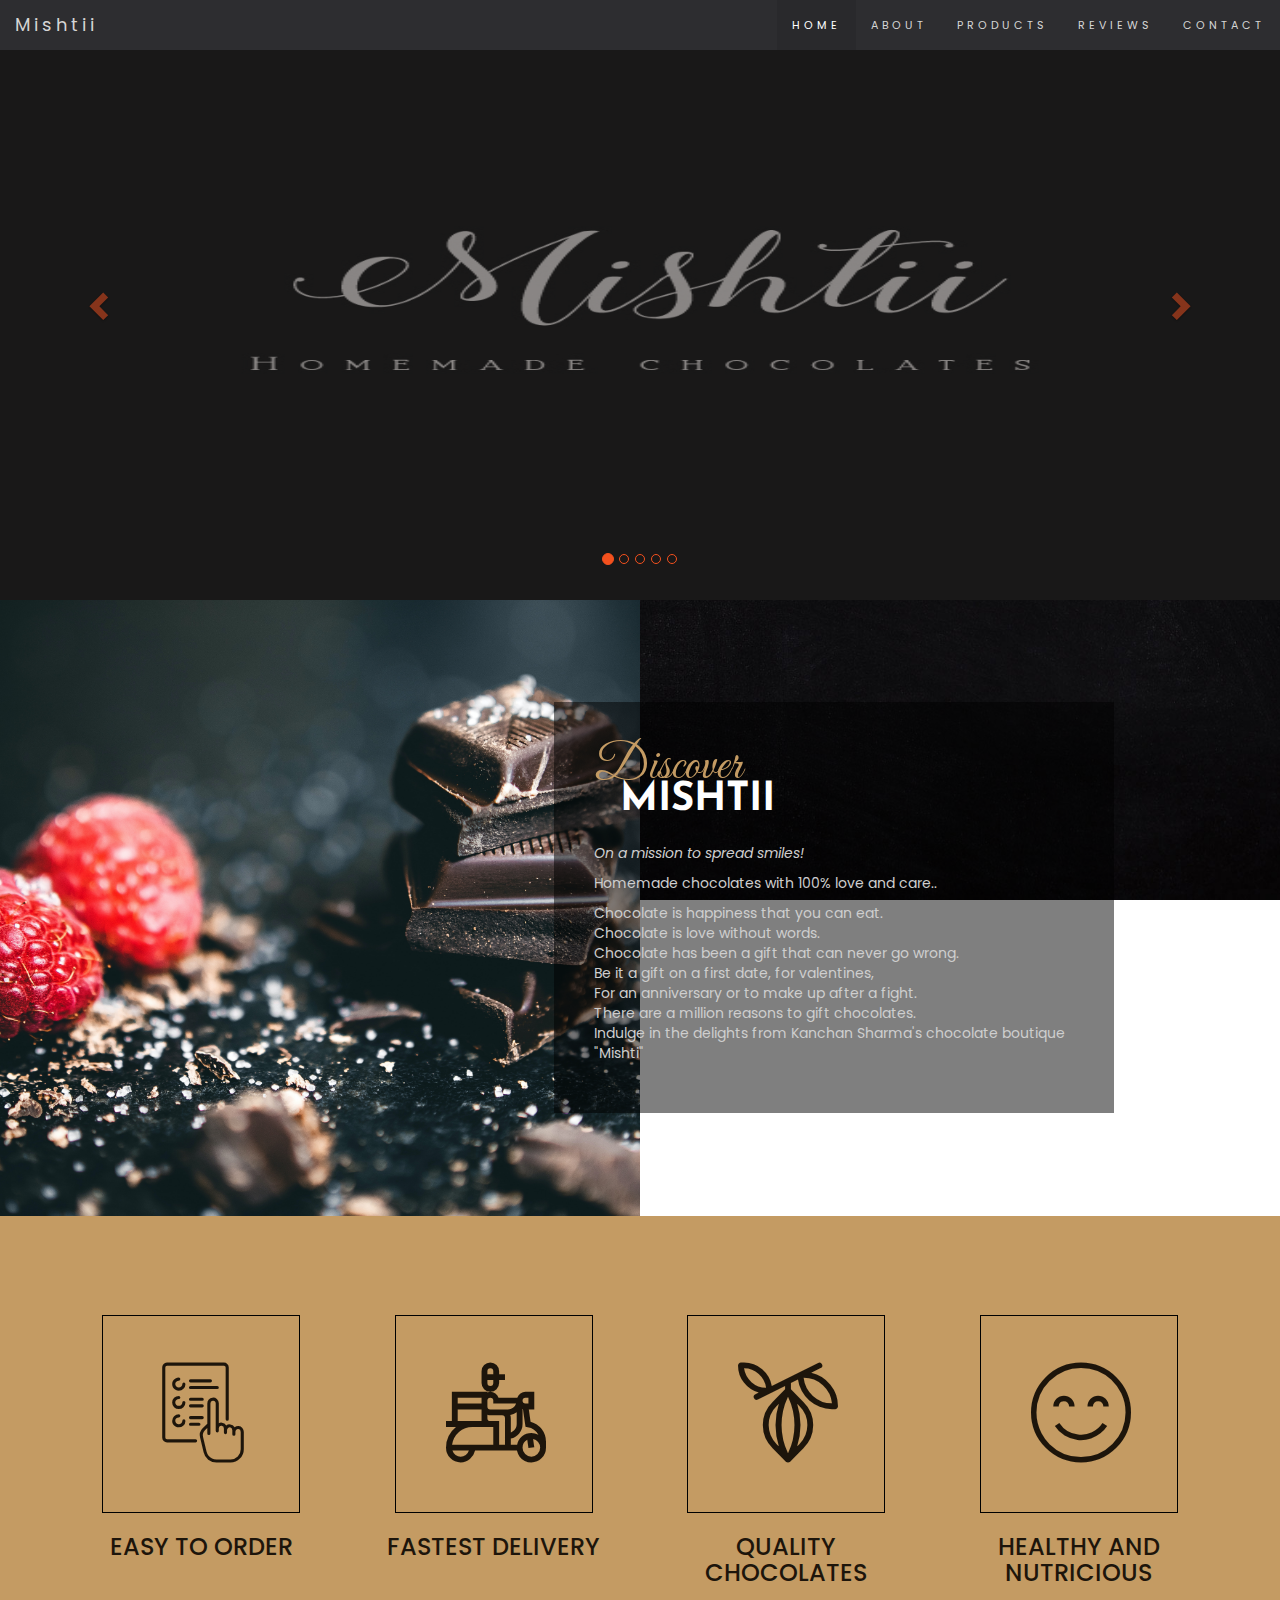
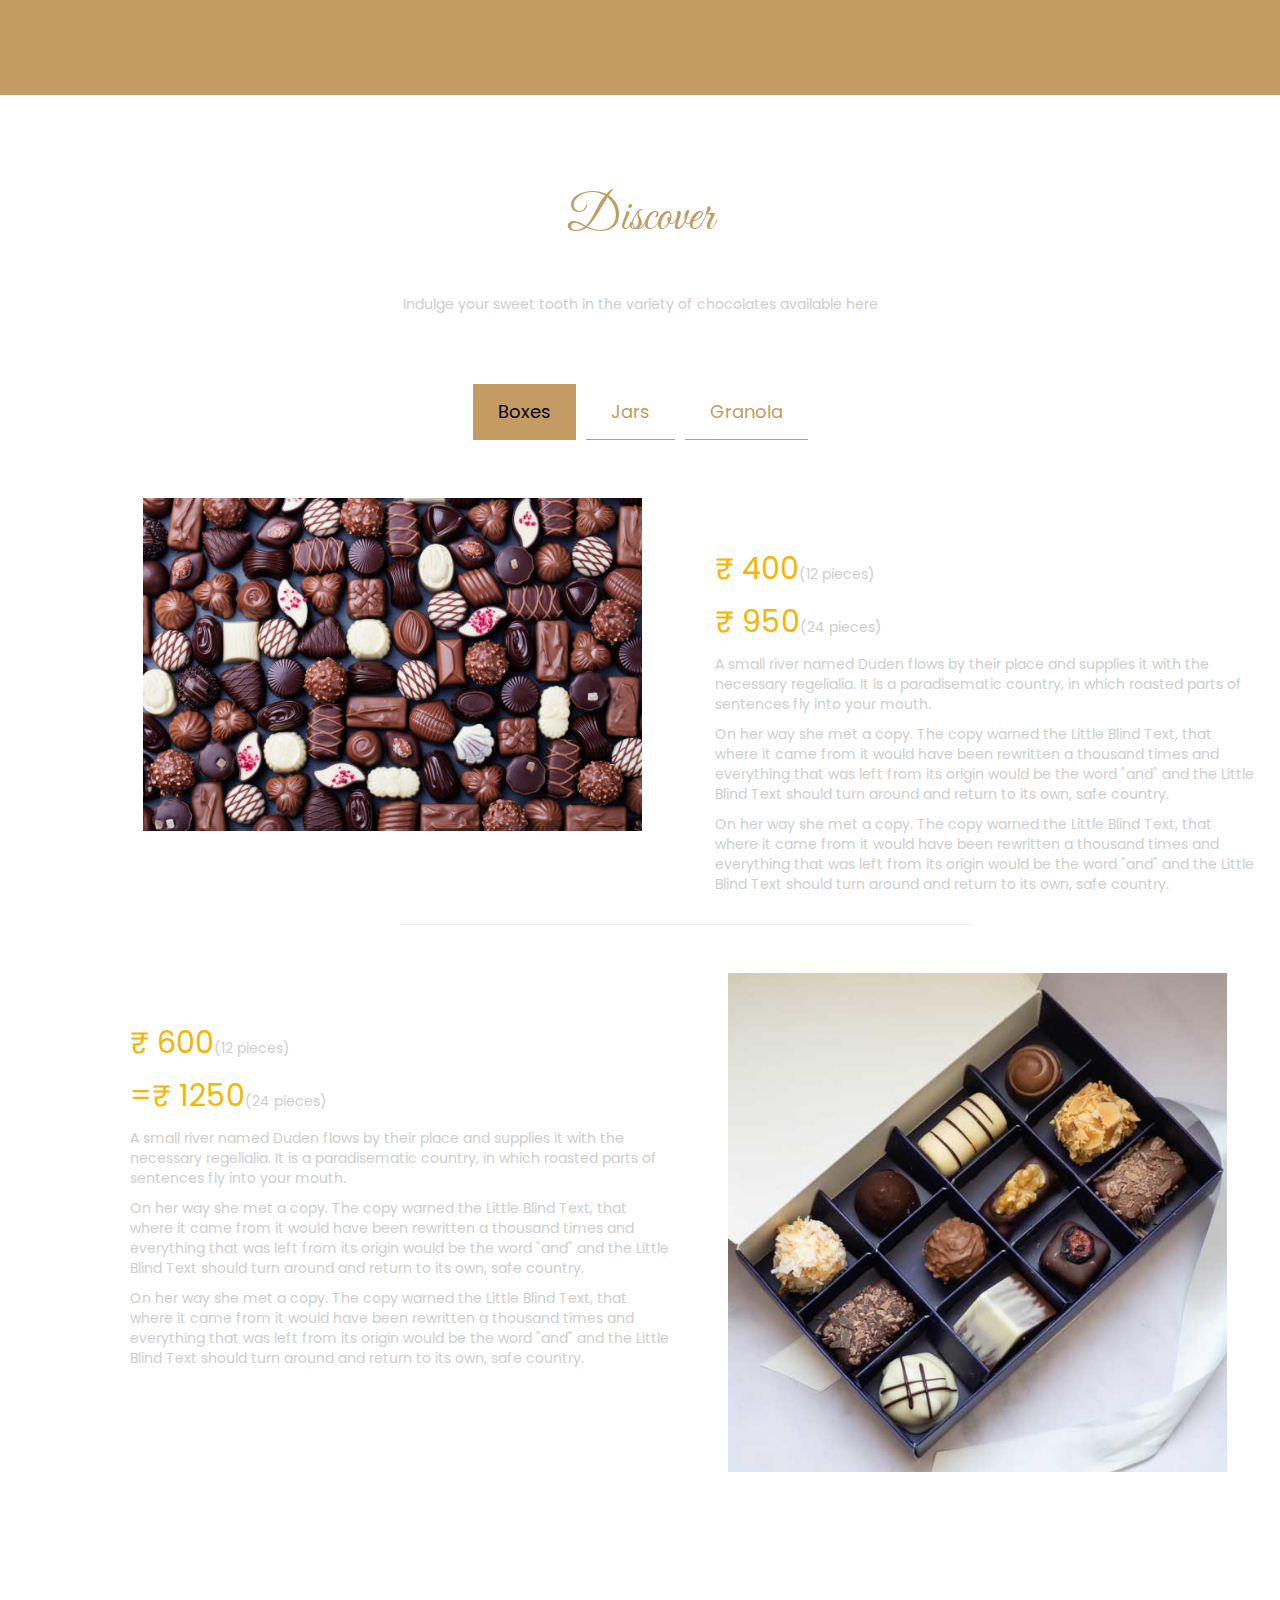
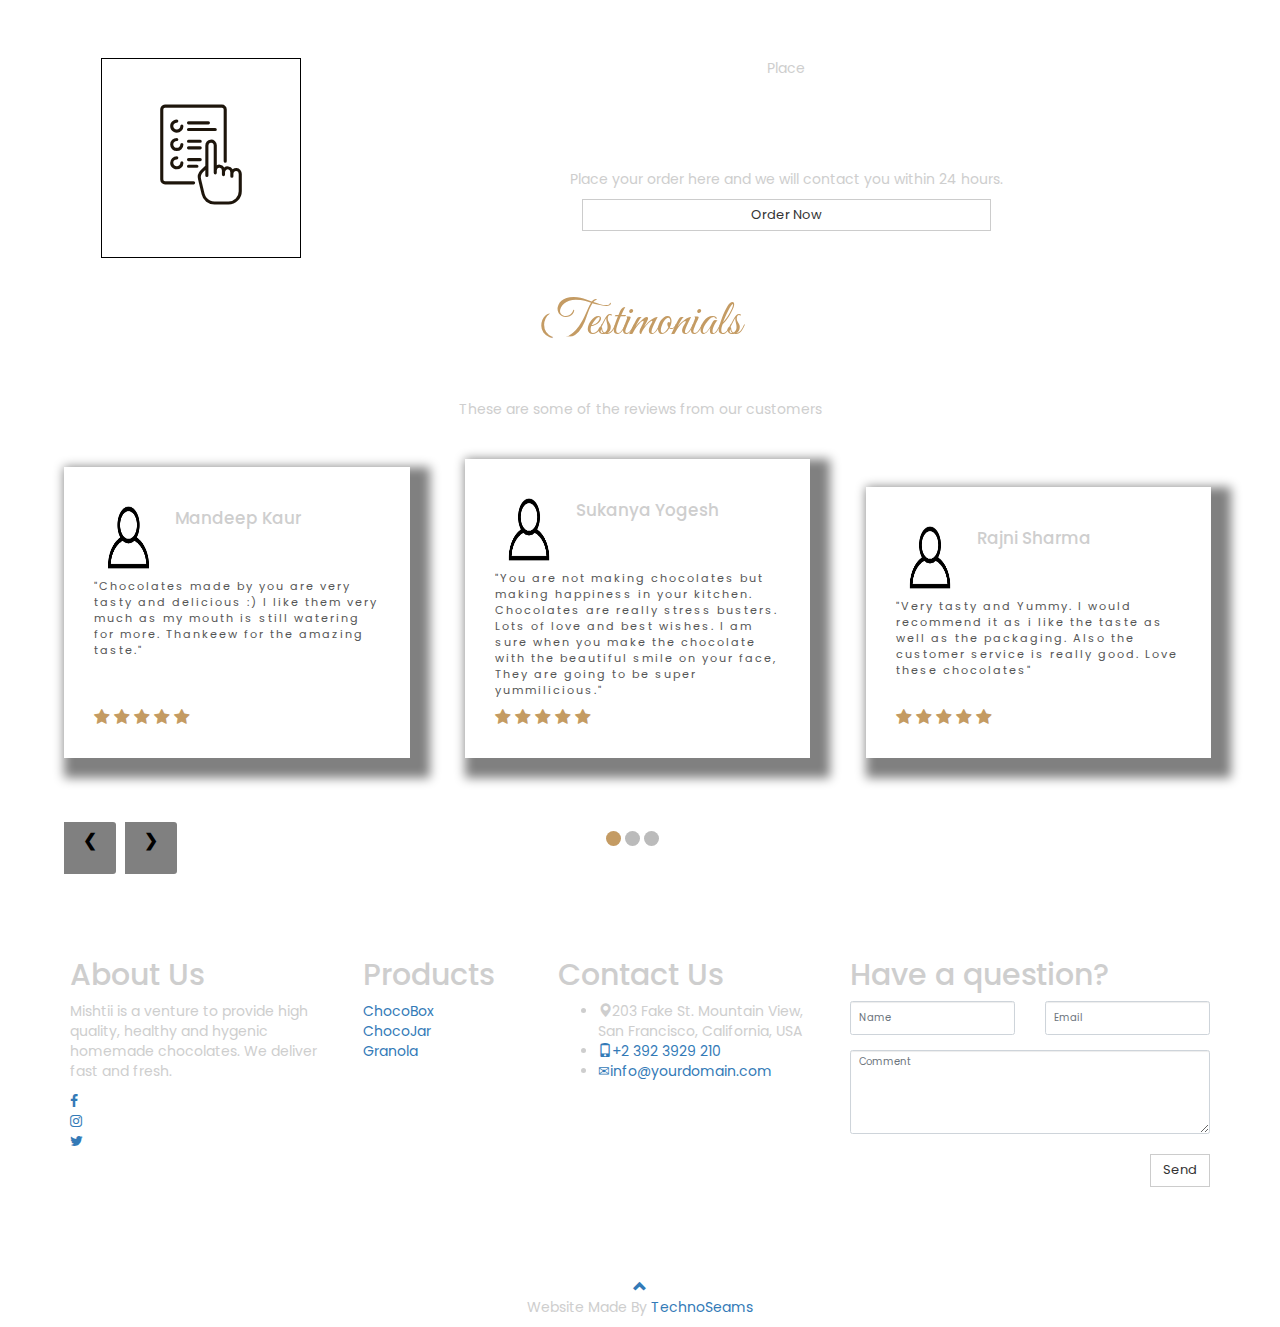
==== index.html @ 81b684e1 "css link updated" ====
<!DOCTYPE html>
<!--[if lt IE 7]>      <html class="no-js lt-ie9 lt-ie8 lt-ie7"> <![endif]-->
<!--[if IE 7]>         <html class="no-js lt-ie9 lt-ie8"> <![endif]-->
<!--[if IE 8]>         <html class="no-js lt-ie9"> <![endif]-->
<!--[if gt IE 8]>      <html class="no-js"> <![endif]-->
<html>

<head>
    <meta charset="utf-8">
    <meta http-equiv="X-UA-Compatible" content="IE=edge">
    <title>Mishtii</title>
    <meta name="description" content="">
    <meta name="viewport" content="width=device-width, initial-scale=1">

    <!-- Latest compiled and minified CSS -->
    <link rel="stylesheet" href="https://maxcdn.bootstrapcdn.com/bootstrap/3.4.1/css/bootstrap.min.css">

    <!-- Google fonts-->
    <link
        href="https://fonts.googleapis.com/css2?family=Great+Vibes&family=Josefin+Sans&family=Montserrat&family=Poppins:wght@300&display=swap"
        rel="stylesheet">



    <link rel="stylesheet" type="text/css" href="static/font/flaticon.css">
    <link rel="stylesheet" type="text/css" href="static/icomoon.css">
    <link rel="stylesheet" href="https://cdnjs.cloudflare.com/ajax/libs/font-awesome/4.7.0/css/font-awesome.min.css">


    <!-- jQuery library -->
    <script src="https://ajax.googleapis.com/ajax/libs/jquery/3.5.1/jquery.min.js"></script>

    <!-- Latest compiled JavaScript -->
    <script src="https://maxcdn.bootstrapcdn.com/bootstrap/3.4.1/js/bootstrap.min.js"></script>

    <link rel="stylesheet" href="/style.css">


</head>

<body id="myPage" data-spy="scroll" data-target=".navbar" data-offset="60">
    
    <!--[if lt IE 7]>
            <p class="browsehappy">You are using an <strong>outdated</strong> browser. Please <a href="#">upgrade your browser</a> to improve your experience.</p>
        <![endif]-->

    <!--Nav Bar-->
    <nav class="navbar  navbar-fixed-top">
        <div class="container-fluid">
           
            <div class="navbar-header">
                <button type="button" class="navbar-toggle" data-toggle="collapse" data-target="#myNavbar">
                    <span class="icon-bar"></span>
                    <span class="icon-bar"  ></span>
                    <span class="icon-bar"></span>
                </button>
                <a class="navbar-brand" href="#">Mishtii</a>
            </div>
            <div class="collapse navbar-collapse" id="myNavbar">
                <ul class="nav navbar-nav navbar-right">
                    <li><a href="#homeid">HOME</a></li>
                    <li><a href="#aboutid">ABOUT</a></li>
                    <li><a href="#productsid">PRODUCTS</a></li>
                    <li><a href="#reviewsid">REVIEWS</a></li>
                    <li><a href="#contactid">CONTACT</a></li>
                </ul>
            </div>
        </div>
    </nav>


    <!--Corousal-->
<section id="homeid" class="homeid-head">

    <div id="myCarousel" class="carousel slide" data-ride="carousel">
        <!-- Indicators -->
        <ol class="carousel-indicators">
            <li data-target="#myCarousel" data-slide-to="0" class="active"></li>
            <li data-target="#myCarousel" data-slide-to="1"></li>
            <li data-target="#myCarousel" data-slide-to="2"></li>
            <li data-target="#myCarousel" data-slide-to="3"></li>
            <li data-target="#myCarousel" data-slide-to="4"></li>
        </ol>

        <!-- Wrapper for slides -->
        <div class="carousel-inner" role="listbox">
            <div class="item active">
                <img src="static/main mishtii.jpg" alt="New York">
               <!-- <div class="carousel-caption">
                    <h3>New York</h3>
                    <p>The atmosphere in New York is lorem ipsum.</p>
                </div> -->
            </div>

            <div class="item">
                <img src="static/IMG_20200919_201840_489-02.jpeg" alt="Chicago">
               <!--
                <div class="carousel-caption">
                    <h3>Chicago</h3>
                    <p>Thank you, Chicago - A night we won't forget.</p>
                </div>
               --> 
            </div>

            <div class="item">
                <img src="static/hero-img-1.png" alt="Los Angeles">
              <!--
                <div class="carousel-caption">
                    <h3>LA</h3>
                    <p>Even though the traffic was a mess, we had the best time.</p>
                </div>
              -->  
            </div>

            <div class="item">
                <img src="static/heroimg-2.png" alt="Los Angeles">
              <!--
                <div class="carousel-caption">
                    <h3>LA</h3>
                    <p>Even though the traffic was a mess, we had the best time.</p>
                </div>
              -->  
            </div>

            <div class="item">
                <img src="static/heroimg-3.png" alt="Los Angeles">
              <!--
                <div class="carousel-caption">
                    <h3>LA</h3>
                    <p>Even though the traffic was a mess, we had the best time.</p>
                </div>
              -->  
            </div>
        </div>

        <!-- Left and right controls -->
        <a class="left carousel-control" href="#myCarousel" role="button" data-slide="prev">
            <span class="glyphicon glyphicon-chevron-left" aria-hidden="true"></span>
            <span class="sr-only">Previous</span>
        </a>
        <a class="right carousel-control" href="#myCarousel" role="button" data-slide="next">
            <span class="glyphicon glyphicon-chevron-right" aria-hidden="true"></span>
            <span class="sr-only">Next</span>
        </a>
    </div>
</section>
    

    <section class="about flex-container" id="aboutid">




        <div class="one-half img" style="background-image: url(static/pexels-lisa-fotios-918327.jpg);"></div>
        <div class="one-half ">
            <div class="overlap ">

                <div class="heading-section ">
                    <span class="subheading hideme">Discover </span>
                    <h2 class="mb-4 mainheading hideme" >&nbsp;&nbsp;Mishtii</h2>
                </div>
                <div class="hideme">
                    <p><em>On a mission to spread smiles!</em></p>
                    <p>Homemade chocolates with 100% love and care..</p>
    
                    <p>
                        Chocolate is happiness that you can eat.<br>
                        Chocolate is love without words.<br>
                        Chocolate has been a gift that can never go wrong.<br>
                        Be it a gift on a first date, for valentines,<br>
                        For an anniversary or to make up after a fight.<br>
                        There are a million reasons to gift chocolates.<br>
    
                        Indulge in the delights from Kanchan Sharma's chocolate boutique "Mishti"
                    </p>
                </div>
               

            </div>

        </div>
    </section>

    <section class="features">
        <div class="container">
            <div class="row">

                <div class="col-md-3">

                    <div class="flip-card centering hideme">
                        <div class="flip-card-inner">
                            <div class="flip-card-front">
                                <div class="media d-block text-center block-6 services">
                                    <div class="icon d-flex justify-content-center align-items-center ">
                                        <span class="flaticon-choices"></span>
                                    </div>

                                </div>

                            </div>
                            <div class="flip-card-back">
                                <span class="highlightme">
                                    Select your favourites from our variety of products and contact us easily.
                                </span>

                            </div>
                        </div>
                    </div>
                    <div class="media-body">
                        <h3 class="heading justify-content-center align-items-center ser-head ">Easy to Order</h3>

                    </div>




                </div>


                <div class="col-md-3">
                    <div class="flip-card centering hideme">
                        <div class="flip-card-inner">
                            <div class="flip-card-front">
                                <div class="media d-block text-center block-6 services">
                                    <div class="icon d-flex justify-content-center align-items-center ">
                                        <span class="flaticon-food-delivery"></span>
                                    </div>

                                </div>

                            </div>
                            <div class="flip-card-back">
                                <span class="highlightme">
                                    We deliver your chocolates fresh and fast in Delhi-NCR and throughout India.
                                </span>

                            </div>
                        </div>
                    </div>
                    <div class="media-body">
                        <h3 class="heading justify-content-center align-items-center ser-head ">Fastest Delivery</h3>

                    </div>
                </div>

                <div class="col-md-3">
                    <div class="flip-card centering hideme">
                        <div class="flip-card-inner">
                            <div class="flip-card-front">
                                <div class="media d-block text-center block-6 services">
                                    <div class="icon d-flex justify-content-center align-items-center ">
                                        <span class="flaticon-cocoa-bean"></span>
                                    </div>

                                </div>

                            </div>
                            <div class="flip-card-back">
                                <span class="highlightme">
                                    Our chocolates are prepared from fresh and highest quality cocoa beans.
                                </span>

                            </div>
                        </div>
                    </div>
                    <div class="media-body">
                        <h3 class="heading justify-content-center align-items-center ser-head ">Quality Chocolates</h3>

                    </div>
                </div>

                <div class="col-md-3">
                    <div class="flip-card centering hideme">
                        <div class="flip-card-inner">
                            <div class="flip-card-front">
                                <div class="media d-block text-center block-6 services">
                                    <div class="icon d-flex justify-content-center align-items-center ">
                                        <span class="flaticon-happiness"></span>
                                    </div>

                                </div>

                            </div>
                            <div class="flip-card-back">
                                <span class="highlightme">
                                    Prepared using nutricious ingredients that keep you healthy and elevate your mood .
                                </span>

                            </div>
                        </div>
                    </div>
                    <div class="media-body">
                        <h3 class="heading justify-content-center align-items-center ser-head">Healthy and Nutricious
                        </h3>

                    </div>
                </div>


            </div>

        </div>


    </section>



    <!-- PRODUCTS Section-->

    <section class="products" id="productsid">
        <div class="container">


            <div class="row justify-content-center mb-5">
                <div class="col-md-12 heading-section text-center hideme">
                    <span class="subheading">Discover</span>
                    <h2 class="mb-4 mainheading">Our Products</h2>
                    <p>Indulge your sweet tooth in the variety of chocolates available here</p>
                </div>
            </div>

            <div class="row d-md-flex">
                <div class="col-lg-12 p-md-5 ">
                    <div class="row">
                        <div class="col-md-12 ">
                            <ul class="nav nav-pills justify-content-center mb-5 hideme">
                                <li class="nav-link active  "><a data-toggle="pill" href="#boxes">Boxes</a></li>
                                <li class="nav-link"><a data-toggle="pill" href="#jars">Jars</a></li>
                                <li class="nav-link"><a data-toggle="pill" href="#granola">Granola</a></li>

                            </ul>

                            <div class="col-md-12 d-flex align-items-center ">
                                <div class="tab-content">
                                    <div id="boxes" class="tab-pane fade in active">
                                        <div class="container">
                                            <div class="row">
                                                <div class="col-lg-6 mb-5 hideme">

                                                    <a href="#" class="image-popup"><img
                                                            src="static/istockphoto chocomix.jpg" class="prod-img"
                                                            alt="Colorlib Template"></a>

                                

                                                </div>
                                                <div class="col-lg-6 product-details pl-md-5 ftco-animate hideme">
                                                    <h3>CHOCOLATE BOX-1</h3>
                                                    <p class="price"><span>&#x20B9
                                                            400</span>(12 pieces)</p>
                                                    <p class="price"><span>&#x20B9 950</span>(24 pieces)</p>
                                                    <p>A small river named Duden flows by their place and supplies it
                                                        with the necessary regelialia. It is a paradisematic country, in
                                                        which roasted parts of sentences fly into your mouth.</p>
                                                    <p>On her way she met a copy. The copy warned the Little Blind Text,
                                                        that where it came from it would have been rewritten a thousand
                                                        times and everything that was left from its origin would be the
                                                        word "and" and the Little Blind Text should turn around and
                                                        return to its own, safe country.
                                                    </p>
                                                    <p>On her way she met a copy. The copy warned the Little Blind Text,
                                                        that where it came from it would have been rewritten a thousand
                                                        times and everything that was left from its origin would be the
                                                        word "and" and the Little Blind Text should turn around and
                                                        return to its own, safe country.
                                                    </p>
                                                    
                                                </div>
                                            </div>
                                            <hr style="width:50%;text-align:center;color:#c49b63;">

                                            <div class="row">

                                                <div class="col-lg-6 product-details pl-md-5 ftco-animate hideme">
                                                    <h3>CHOCOLATE BOX-2</h3>
                                                    <p class="price"><span> &#x20B9 600</span>(12 pieces)</p>
                                                    <p class="price"><span>=&#x20B9 1250</span>(24 pieces)</p>
                                                    <p>A small river named Duden flows by their place and supplies it
                                                        with the necessary regelialia. It is a paradisematic country, in
                                                        which roasted parts of sentences fly into your mouth.</p>
                                                    <p>On her way she met a copy. The copy warned the Little Blind Text,
                                                        that where it came from it would have been rewritten a thousand
                                                        times and everything that was left from its origin would be the
                                                        word "and" and the Little Blind Text should turn around and
                                                        return to its own, safe country.
                                                    </p>
                                                    <p>On her way she met a copy. The copy warned the Little Blind Text,
                                                        that where it came from it would have been rewritten a thousand
                                                        times and everything that was left from its origin would be the
                                                        word "and" and the Little Blind Text should turn around and
                                                        return to its own, safe country.
                                                    </p>
                                                    
                                                </div>



                                                <div class="col-lg-6 mb-5 ftco-animate hideme">

                                                    <a href="#" class="image-popup"><img src="static/chocobox-2.jpg"
                                                            class="prod-img" alt="Colorlib Template"></a>


                                                </div>
                                            </div>

                                        </div>

                                    </div>
                                    
                                    <div id="jars" class="tab-pane fade">
                                        <div class="container">
                                            <div class="row">
                                                <div class="col-lg-6 mb-5 ftco-animate hideme">

                                                    <a href="#" class="image-popup"><img src="static/jar-3.jpg"
                                                            class="prod-img" alt="Colorlib Template"></a>

                                                    <!--
                                                        <div class="one-half img"
                                                        style="background-image: url(static/granola-1.jpg);"></div>
                                                    -->

                                                </div>
                                                <div class="col-lg-6 product-details pl-md-5 ftco-animate hideme">
                                                    <h3>CHOCOLATE JAR</h3>
                                                    <p class="price"><span>&#x20B9 200</span></p>
                                                    <p>A small river named Duden flows by their place and supplies it
                                                        with the necessary regelialia. It is a paradisematic country, in
                                                        which roasted parts of sentences fly into your mouth.</p>
                                                    <p>On her way she met a copy. The copy warned the Little Blind Text,
                                                        that where it came from it would have been rewritten a thousand
                                                        times and everything that was left from its origin would be the
                                                        word "and" and the Little Blind Text should turn around and
                                                        return to its own, safe country.
                                                    </p>
                                                    <p>On her way she met a copy. The copy warned the Little Blind Text,
                                                        that where it came from it would have been rewritten a thousand
                                                        times and everything that was left from its origin would be the
                                                        word "and" and the Little Blind Text should turn around and
                                                        return to its own, safe country.
                                                    </p>
                                                
                                                </div>
                                            </div>
                                        </div>
                                    </div>
                                   
                                   
                                    <div id="granola" class="tab-pane fade">
                                        <div class="container">
                                            <div class="row">
                                                <div class="col-lg-6 mb-5 ftco-animate hideme">
                                                
                                                    
                                                    <a href="#" class="image-popup"><img
                                                            src="static/GranolaPics/IMG_20201003_163159_180.jpg" class="prod-img""
                                                            alt="Colorlib Template"></a>
                                                            

                                                    <!--
                                                        <div class="one-half img"
                                                        style="background-image: url(static/granola-1.jpg);"></div>
                                                    -->


                                                


                                                </div>
                                                <div class="col-lg-6 product-details pl-md-5 ftco-animate hideme">
                                                    <h3>GRANOLA JAR</h3>
                                                    <p class="price"><span>&#x20B9 300</span></p>
                                                    <p>Try our Granola Jar which is full of roasted mixture of 
                                                        rolled oats, nuts, dried fruits, butter and sweetners like jaggery.
                                                        It covers a broad spectrum of nutrients that are rich in protiens, fibers
                                                        and micronutrients. 
                                                    </p>
                                                    <p>Now boost your immunity and health with Mishtii's Granola Jar. 
                                                        Also granola made at Mishtii is freshly prepared with love.
                                                    </p>
                                                    
                                                </div>
                                            </div>
                                        </div>

                                    </div>

                                </div>

                            </div>
                        </div>

                    </div>


                </div>

            </div>

        </div>

    </section>

    <section class="orders">
        <div class="container">
            <div class="row">
                <div class="col-md-3">
                    <div class="media d-block text-center block-6 services">
                        <div class="icon d-flex justify-content-center align-items-center " style="border: 1px solid black;">
                            <span class="flaticon-choices"></span>
                        </div>

                    </div>
                </div>
            
                <div class="col-md-9">   
                    <div class="row justify-content-center mb-5">
                        <div class="col-md-12 heading-section text-center ftco-animate hideme">
                            <span class="subheading-order">Place</span>
                            <h2 class="mb-4 mainheading">your Order</h2>
                            <p>Place your order here and we will contact you within 24 hours.</p>
                        </div>
                        <div class="col-md-12">
                            
                                
                            <!-- Trigger the modal with a button -->
                                <div class="row">
                                    <div class="col-md-3"></div>
                                    <div class="col-md-6">
                                        <button type="button" class="btn btn-default   btn-block ordbtn" id="myBtn" data-toggle="modal" data-target="#myModal">Order Now</button>
                                    </div>
                                </div>
                                
                                                            
                            
                                
                               
                              
                                <!-- Modal -->
                                <div class="modal fade" id="myModal" role="dialog">
                                  <div class="modal-dialog">
                                  
                                        <!-- Modal content-->
                                        <div class="modal-content ftco-bg-light">
                                        <!--<div class="modal-header" style="padding:15px 25px;">
                                            <button type="button" class="close" data-dismiss="modal">&times;</button>
                                            <h4><span class="glyphicon glyphicon-lock"></span>Your Order </h4>
                                            <p>Placeyour order here and we will contact you within 24 hours.</p>
                                            <p>Chocobox -1</p>
                                        </div>
                                        -->
                                        
                                
                                        <div class="modal-body " >
                                            <form role="form" action="#" class="billing-form p-3 p-md-5">
                                                <button type="button" class="close " data-dismiss="modal">&times;</button>
                                                <h3 class="mb-4 billing-heading habc">Order Details</h3>
                                
                                                <div class="row align-items-end">
                                                    <div class="col-md-6">
                                                        <div class="form-group">
                                                            <label for="productname">Product</label>
                                                            <!--<input type="text" class="form-control" id="productname" value="Chocobox - 1"placeholder="" readonly> 
                                                            -->
                                                            <select id="productname" name="productname" class="form-control">
                                                                <option value="Box1-12">ChocoBox-1 (12 pcs)</option>
                                                                <option value="Box-1-24">ChocoBox-1 (24 pcs)</option>
                                                                <option value="Box-2-12">ChocoBox-2 (12 pcs)</option>
                                                                <option value="Box-2-24">ChocoBox-2 (24 pcs)</option>
                                                                <option value="ChocoJar">Choco Jar</option>
                                                                <option value="Granola">Granola Jar</option>
                                                            </select>
                                                        </div>
                                                    </div>
                                                    
                                                    <div class="w-100"></div>
                                
                                                   <!--
                                                         <div class="col-md-6">
                                                        <div class="form-group">
                                                            <label for="size">Size</label>
                                                                <select id="size" name="size" class="form-control">
                                                                    <option value="small">Small(12 pcs)</option>
                                                                    <option value="regular">Regular(24 pcs)</option>
                                                                </select>
                                
                                                        </div>
                                                    </div>
                                                    
                                                   -->
                                                    <div class="col-md-6">
                                                        <div class="form-group">
                                                            <label for="quantity">Quantity</label>
                                                            <input type="number" id="quantity" class="form-control" placeholder="1" id="quantity" value="1" min="1" max="10">
                                                        </div>
                                                    </div>
                                
                                                    <div class="w-100"></div>
                                
                                                    <div class="col-md-6">
                                                        <div class="form-group">
                                                            <label for="firstname">First Name</label>
                                                            <input type="text" id="firstname" class="form-control" placeholder="">
                                                        </div>
                                                    </div>
                                                    
                                                    <div class="col-md-6">
                                                        <div class="form-group">
                                                            <label for="lastname">Last Name</label>
                                                            <input type="text" id="lastname" class="form-control" placeholder="">
                                                        </div>
                                                    </div>
                                                    
                                                    <div class="w-100"></div>
                                                    
                                                    <div class="col-md-12">
                                                        <div class="form-group">
                                                            <label for="address">Address</label>
                                                            <!-- <input type="text" class="form-control" id="address" placeholder="House number and street name"> -->
                                                            <textarea name="address" class="form-control" id="address" rows="3" ></textarea>
                                                        </div>
                                                    </div>
                                                    
                                                    <div class="w-100"></div>
                                                    
                                                    <div class="col-md-6">
                                                        <div class="form-group">
                                                            <label for="phone">Phone</label>
                                                            <input type="text"  id="phone" class="form-control" placeholder="">
                                                        </div>
                                                    </div>
                                                    <div class="col-md-6">
                                                        <div class="form-group">
                                                            <label for="emailaddress">Email Address</label>
                                                            <input type="email" id="emailaddress" class="form-control" placeholder="">
                                                        </div>
                                                    </div>
                                
                                                    <div class="col-md-12">
                                                        <div class="form-group">
                                                            <label for="addinfo">Additional Information</label>
                                                            <!-- <input type="text" class="form-control" id="address" placeholder="House number and street name"> -->
                                                            <textarea name="addinfo" class="form-control" id="addinfo" rows="3" ></textarea>
                                                        </div>
                                                    </div>
                                
                                                    <div class="col-md-4">
                                                        <button type="submit" class="btn btn-primary btn-default pull-left btn-block" data-dismiss="modal">Cancel</button>
                                                    </div>
                                
                                                    <div class="col-md-8">
                                                        <button type="submit" class="btn  btn-primary pull-left btn-block" data-dismiss="modal">Place an Order</button>
                                                    </div>
                                    
                                                </div>
                                
                                            </form>
                                        </div>
                                     <!--
                                        <div class="modal-footer">
                                             </div>
                                     --> 
                                        
                            
                            
                                        
                                     
                                    </div>
                                    
                                  </div>
                                </div> 

                            
                               
                             


                        </div>
                    </div>
                   
                </div>
            </div>
        </div>

        </div>
    </section>


    <section class="reviews" id="reviewsid">

        <div class="row justify-content-center mb-5">
            <div class="col-md-12 heading-section text-center hideme">
                <span class="subheading">Testimonials</span>
                <h2 class="mb-4 mainheading">customer says</h2>
                <p>These are some of the reviews from our customers</p>
            </div>
        </div>

        
        <div class="slideshow-container">
            <div class="main1  w3-animate-right hideme" >
                <div class="box left" style=" background-color: white;">

                    <img src="static/pictures/2.jpg">
                    <div class="right">
                        <h2>Mandeep Kaur</h2>


                    </div>
                    <p>"Chocolates made by you are very tasty and delicious :) I like them very much as my mouth is still watering for more. Thankeew for the amazing taste."</p>
                    <br>
                    <br>

                    <div class=star>
                        <i class="fa fa-star" style="color:#c49b63; font-size:120%"></i>
                        <i class="fa fa-star" style="color:#c49b63; font-size:120%"></i>
                        <i class="fa fa-star" style="color:#c49b63; font-size:120%"></i>
                        <i class="fa fa-star" style="color:#c49b63; font-size:120%"></i>
                        <i class="fa fa-star" style="color:#c49b63; font-size:120%"></i>
                    </div>

                </div>

                <div class="box" style=" background-color: white;">

                    <img src="static/pictures/2.jpg">
                    <div class="right">
                        <h2>Sukanya Yogesh</h2>

                        <h3></h3>
                    </div>
                    <p>
                        "You are not making chocolates but making happiness in your kitchen. Chocolates are really stress busters. Lots of love and best wishes.
                        I am sure when you make the chocolate with the beautiful smile on your face, They are going to be super yummilicious."
                    </p>
                    

                    <div class=star>
                        <i class="fa fa-star" style="color:#c49b63; font-size:120%"></i>
                        <i class="fa fa-star" style="color:#c49b63; font-size:120%"></i>
                        <i class="fa fa-star" style="color:#c49b63; font-size:120%"></i>
                        <i class="fa fa-star" style="color:#c49b63; font-size:120%"></i>
                        <i class="fa fa-star" style="color:#c49b63; font-size:120%"></i>
                    </div>


                </div>

                <div class="box"  style=" background-color: white;">

                    <img src="static/pictures/2.jpg">
                    <div class="right">
                        <h2>Rajni Sharma</h2>

                        <h3></h3>
                    </div>
                    <p>"Very tasty and Yummy. I would recommend it as i like the taste as well as the packaging. Also the customer service is really good. Love these chocolates"</p>
                    <br>
                    <div class=star>
                        <i class="fa fa-star" style="color:#c49b63; font-size:120%"></i>
                        <i class="fa fa-star" style="color:#c49b63; font-size:120%"></i>
                        <i class="fa fa-star" style="color:#c49b63; font-size:120%"></i>
                        <i class="fa fa-star" style="color:#c49b63; font-size:120%"></i>
                        <i class="fa fa-star" style="color:#c49b63; font-size:120%"></i>
                    </div>

                </div>
            </div>
            <div class="main1 w3-animate-right">
                <div class="box left"  style=" background-color: white;">

                    <img src="static/pictures/2.jpg">
                    <div class="right">
                        <h2>Titiksha Sharma</h2>

                        <h3></h3>
                    </div>
                    <p>
                        "So delicious chocolates!! A joy for the tastebuds!! Thank you soo much for the chocolates!!
                        Will surely recommend Mishtii to everyone!"
                    </p>
                    <br>

                    <div class=star>
                        <i class="fa fa-star" style="color:#c49b63; font-size:120%"></i>
                        <i class="fa fa-star" style="color:#c49b63; font-size:120%"></i>
                        <i class="fa fa-star" style="color:#c49b63; font-size:120%"></i>
                        <i class="fa fa-star" style="color:#c49b63; font-size:120%"></i>
                        <i class="fa fa-star" style="color:#c49b63; font-size:120%"></i>
                    </div>


                </div>

                <div class="box" style=" background-color: white;">

                    <img src="static/pictures/2.jpg">
                    <div class="right">
                        <h2>Sneha Vaid</h2>

                        <h3></h3>
                    </div>
                    <p>
                       "Simply the best sweet to have! They have a really good menu! "
                    </p>
                    <br>

                    <div class=star>
                        <i class="fa fa-star" style="color:#c49b63; font-size:120%"></i>
                        <i class="fa fa-star" style="color:#c49b63; font-size:120%"></i>
                        <i class="fa fa-star" style="color:#c49b63; font-size:120%"></i>
                        <i class="fa fa-star" style="color:#c49b63; font-size:120%"></i>
                        <i class="fa fa-star" style="color:#c49b63; font-size:120%"></i>
                    </div>


                </div>

                <div class="box"  style=" background-color: white;">

                    <img src="static/pictures/2.jpg">
                    <div class="right">
                        <h2>Niharika Gandhi</h2>

                        <h3></h3>
                    </div>
                    <p> "The chocolates are amazingly delicious, and the butterscotch flavour was so pleasant, it felt almost out of the world."</p>
                    <br>

                    <div class=star>
                        <i class="fa fa-star" style="color:#c49b63; font-size:120%"></i>
                        <i class="fa fa-star" style="color:#c49b63; font-size:120%"></i>
                        <i class="fa fa-star" style="color:#c49b63; font-size:120%"></i>
                        <i class="fa fa-star" style="color:#c49b63; font-size:120%"></i>
                        <i class="fa fa-star" style="color:#c49b63; font-size:120%"></i>
                    </div>


                </div>
            </div>
            <div class="main1  w3-animate-right">
                <div class="box left"  style=" background-color: white;">

                    <img src="static/pictures/2.jpg">
                    <div class="right">
                        <h2>Ruchira Ganguli</h2>

                        <h3></h3>
                    </div>
                    <p>
                        "Excellent taste of the chocolates.. Very very yum :) better than cadbury infact... Even my family loved it."
                    </p>
                    <br>

                    <div class=star>
                        <i class="fa fa-star" style="color:#c49b63; font-size:120%"></i>
                        <i class="fa fa-star" style="color:#c49b63; font-size:120%"></i>
                        <i class="fa fa-star" style="color:#c49b63; font-size:120%"></i>
                        <i class="fa fa-star" style="color:#c49b63; font-size:120%"></i>
                        <i class="fa fa-star" style="color:#c49b63; font-size:120%"></i>
                    </div>


                </div>

                <div class="box"  style=" background-color: white;">

                    <img src="static/pictures/2.jpg">
                    <div class="right">
                        <h2>Mehak Vohra</h2>

                        <h3></h3>
                    </div>
                    <p>
                        "It was really mouth watering. The chocolates that you delivered were really delicious, mouth watering and delectable. "
                     </p>
                    <br>

                    <div class=star>
                        <i class="fa fa-star" style="color:#c49b63; font-size:120%"></i>
                        <i class="fa fa-star" style="color:#c49b63; font-size:120%"></i>
                        <i class="fa fa-star" style="color:#c49b63; font-size:120%"></i>
                        <i class="fa fa-star" style="color:#c49b63; font-size:120%"></i>
                        <i class="fa fa-star" style="color:#c49b63; font-size:120%"></i>
                    </div>

                </div>

                


           
        </div>
        </div>
        <a class="prev" onclick="plusSlides(-1)">&#10094;</a>
        <a class="next" onclick="plusSlides(1)">&#10095;</a>
        <div class="dot1" style="text-align:center">
            <span class="dot" onclick="currentSlide(1)"></span>
            <span class="dot" onclick="currentSlide(2)"></span>
            <span class="dot" onclick="currentSlide(3)"></span>
        </div>
        


    </section>
    

    <section class="contact-us" id="contactid">
        <div class="container">

            <div class="row mb-5">
                <div class="col-lg-3 col-md-6 mb-5 mb-md-5">
                  <div class="ftco-footer-widget mb-4 hideme">
                    <h2 class="ftco-heading-2">About Us</h2>
                    <p>Mishtii is a venture to provide high quality, healthy and hygenic homemade chocolates. We deliver fast and fresh. </p>
                    <ul class="ftco-footer-social list-unstyled float-md-left float-lft mt-5">
                      <li class="ftco-animate"><a href="#"><span class="	fa fa-facebook"></span></a></li>
                      <li class="ftco-animate"><a href="#"><span class="fa fa-instagram"></span></a></li>
                      <li class="ftco-animate"><a href="#"><span class="	fa fa-twitter"></span></a></li>
                    </ul>
                  </div>
                </div>
              
                <div class="col-lg-2 col-md-6 mb-5 mb-md-5">
                   <div class="ftco-footer-widget mb-4 ml-md-4 hideme">
                    <h2 class="ftco-heading-2 hideme">Products</h2>
                    <ul class="list-unstyled">
                      <li><a href="#" class="py-2 d-block hideme">ChocoBox</a></li>
                      <li><a href="#" class="py-2 d-block hideme">ChocoJar</a></li>
                      <li><a href="#" class="py-2 d-block hideme">Granola</a></li>
                    </ul>
                  </div>
                </div>
                <div class="col-lg-3 col-md-6 mb-5 mb-md-5">
                  <div class="ftco-footer-widget mb-4 hideme">
                      <h2 class="ftco-heading-2">Contact Us </h2>
                      <div class="block-23 mb-3">
                        <ul>
                          <li><span class="icon glyphicon glyphicon-map-marker"></span><span class="text">203 Fake St. Mountain View, San Francisco, California, USA</span></li>
                          <li><a href="#"><span class="icon glyphicon glyphicon-phone"></span><span class="text">+2 392 3929 210</span></a></li>
                          <li><a href="#"><span class="icon glyphicon-envelope"></span><span class="text">info@yourdomain.com</span></a></li>
                        </ul>
                      </div>
                  </div>
                </div>

                <div class="col-lg-4 col-md-6 mb-5 mb-md-5">
                    <div class="ftco-footer-widget mb-4 hideme">
                      <h2 class="ftco-heading-2">Have a question?</h2>
                      <div class="block-21 mb-4">
  
                          <div class="row">
                              <div class="col-sm-6 form-group">
                                  <input class="form-control" id="name" name="name" placeholder="Name" type="text" required>
                              </div>
                              <div class="col-sm-6 form-group">
                                  <input class="form-control" id="email" name="email" placeholder="Email" type="email"
                                      required>
                              </div>
                          </div>
                          <textarea class="form-control" id="comments" name="comments" placeholder="Comment"
                              rows="5"></textarea><br>
                          <div class="row">
                              <div class="col-sm-12 form-group">
                                  <button class="btn btn-default pull-right" type="submit">Send</button>
                              </div>
                          </div>
  
                      </div>
                    
                    </div>
                  </div>

              </div>
              

        </div>

    </section>

    <footer class="container-fluid text-center">
        <a href="#myPage" title="To Top">
          <span class="glyphicon glyphicon-chevron-up"></span>
        </a>
        <p>Website Made By <a href="#" title="">TechnoSeams</a></p>
      </footer>

      <!-- loader
  <div id="ftco-loader" class="show fullscreen"><svg class="circular" width="48px" height="48px"><circle class="path-bg" cx="24" cy="24" r="22" fill="none" stroke-width="4" stroke="#eeeeee"/><circle class="path" cx="24" cy="24" r="22" fill="none" stroke-width="4" stroke-miterlimit="10" stroke="#F96D00"/></svg></div>

 -->
 <script>
    var slideIndex = 1;
    showSlides(slideIndex);

    function plusSlides(n) {
        showSlides(slideIndex += n);
    }

    function currentSlide(n) {
        showSlides(slideIndex = n);
    }

    function showSlides(n) {
        var i;
        var slides = document.getElementsByClassName("main1");
        var dots = document.getElementsByClassName("dot");
        if (n > slides.length) { slideIndex = 1 }
        if (n < 1) { slideIndex = slides.length }
        for (i = 0; i < slides.length; i++) {
            slides[i].style.display = "none";
        }
        for (i = 0; i < dots.length; i++) {
            dots[i].className = dots[i].className.replace(" active", "");
        }
        slides[slideIndex - 1].style.display = "block";
        dots[slideIndex - 1].className += " active";
    }
</script>


    <script>
        $(document).ready(function(){
          // Add smooth scrolling to all links in navbar + footer link
          $(".navbar a, footer a[href='#myPage']").on('click', function(event) {
            // Make sure this.hash has a value before overriding default behavior
            if (this.hash !== ""){
              // Prevent default anchor click behavior
              event.preventDefault();
        
              // Store hash
              var hash = this.hash;
        
              // Using jQuery's animate() method to add smooth page scroll
              // The optional number (900) specifies the number of milliseconds it takes to scroll to the specified area
              $('html, body').animate({
                scrollTop: $(hash).offset().top
              }, 900, function(){
           
                // Add hash (#) to URL when done scrolling (default click behavior)
                window.location.hash = hash;
              });
            } // End if
          });
        })
        </script>

        <script>

$(document).ready(function() {
    
    /* Every time the window is scrolled ... */
    $(window).scroll( function(){
    
        /* Check the location of each desired element */
        $('.hideme').each( function(i){
            
            var bottom_of_object = $(this).offset().top + $(this).outerHeight();
            var bottom_of_window = $(window).scrollTop() + $(window).height();
            
            /* If the object is completely visible in the window, fade it it */
            if( bottom_of_window > bottom_of_object ){
                
                $(this).animate({'opacity':'1'},500);
                    
            }
            
        }); 
    
    });
    
});
        </script>


</body>


</html>
---- static/font/flaticon.css ----
/*
  	Flaticon icon font: Flaticon
  	Creation date: 07/10/2020 17:03
  	*/

@font-face {
  font-family: "Flaticon";
  src: url("./Flaticon.eot");
  src: url("./Flaticon.eot?#iefix") format("embedded-opentype"),
       url("./Flaticon.woff2") format("woff2"),
       url("./Flaticon.woff") format("woff"),
       url("./Flaticon.ttf") format("truetype"),
       url("./Flaticon.svg#Flaticon") format("svg");
  font-weight: normal;
  font-style: normal;
}

@media screen and (-webkit-min-device-pixel-ratio:0) {
  @font-face {
    font-family: "Flaticon";
    src: url("./Flaticon.svg#Flaticon") format("svg");
  }
}
/*
[class^="flaticon-"]:before, [class*=" flaticon-"]:before,
[class^="flaticon-"]:after, [class*=" flaticon-"]:after {   
  font-family: Flaticon;
        font-size: 20px;
font-style: normal;
margin-left: 20px;
}
*/
[class^="flaticon-"]:before, [class*=" flaticon-"]:before,
[class^="flaticon-"]:after, [class*=" flaticon-"]:after {   
    font-family: "Flaticon" !important;
    font-style: normal !important;
    font-weight: normal !important;
    font-variant: normal !important;
    text-transform: none !important;
    speak: none;
    line-height: 1;
    -webkit-font-smoothing: antialiased;
    -moz-osx-font-smoothing: grayscale;
}

.flaticon-food-delivery:before { content: "\f100"; }
.flaticon-delivery-time:before { content: "\f101"; }
.flaticon-delivery-time-1:before { content: "\f102"; }
.flaticon-delivery-truck:before { content: "\f103"; }
.flaticon-choices:before { content: "\f104"; }
.flaticon-chocolate-bar:before { content: "\f105"; }
.flaticon-cocoa-bean:before { content: "\f106"; }
.flaticon-coffee-beans:before { content: "\f107"; }
.flaticon-heart:before { content: "\f108"; }
.flaticon-happiness:before { content: "\f109"; }
---- style.css ----
.pl-md-5,
.px-md-5 {
    padding-left: 3rem !important;
}

.pt-3,
.py-3 {
    padding-top: 1rem !important;
}

.pr-5,
.px-5 {
    padding-right: 3rem !important;
}


.mt-4,
.my-4 {
    margin-top: 1.5rem !important;
}

.mr-2,
.mx-2 {
    margin-right: 0.5rem !important;
}

.ml-2,
.mx-2 {
    margin-left: 0.5rem !important;
}

.form-control {
    display: block;
    width: 100%;
    padding: 0.375rem 0.75rem;
    font-size: 1rem;
    line-height: 1.5;
    color: #495057;
    background-color: #fff;
    background-clip: padding-box;
    border: 1px solid #ced4da;
    border-radius: 0.25rem;
    -webkit-transition: border-color 0.15s ease-in-out, -webkit-box-shadow 0.15s ease-in-out;
    transition: border-color 0.15s ease-in-out, -webkit-box-shadow 0.15s ease-in-out;
    -o-transition: border-color 0.15s ease-in-out, box-shadow 0.15s ease-in-out;
    transition: border-color 0.15s ease-in-out, box-shadow 0.15s ease-in-out;
    transition: border-color 0.15s ease-in-out, box-shadow 0.15s ease-in-out, -webkit-box-shadow 0.15s ease-in-out;
}

@media screen and (prefers-reduced-motion: reduce) {
    .form-control {
        -webkit-transition: none;
        -o-transition: none;
        transition: none;
    }
}

.form-control::-ms-expand {
    background-color: transparent;
    border: 0;
}

.form-control:focus {
    color: #495057;
    background-color: #fff;
    border-color: #eaf8fd;
    outline: 0;
    -webkit-box-shadow: 0 0 0 0.2rem rgba(120, 213, 239, 0.25);
    box-shadow: 0 0 0 0.2rem rgba(120, 213, 239, 0.25);
}

.form-control::-webkit-input-placeholder {
    color: #6c757d;
    opacity: 1;
}

.form-control:-ms-input-placeholder {
    color: #6c757d;
    opacity: 1;
}

.form-control::-ms-input-placeholder {
    color: #6c757d;
    opacity: 1;
}

.form-control::placeholder {
    color: #6c757d;
    opacity: 1;
}

.form-control:disabled,
.form-control[readonly] {
    background-color: #e9ecef;
    opacity: 1;
}

select.form-control:not([size]):not([multiple]) {
    height: calc(2.25rem + 2px);
}

select.form-control:focus::-ms-value {
    color: #495057;
    background-color: #fff;
}


.input-group {
    position: relative;
    display: -webkit-box;
    display: -ms-flexbox;
    display: flex;
    -ms-flex-wrap: wrap;
    flex-wrap: wrap;
    -webkit-box-align: stretch;
    -ms-flex-align: stretch;
    align-items: stretch;
    width: 100%;
}

.input-group>.form-control,
.input-group>.custom-select,
.input-group>.custom-file {
    position: relative;
    -webkit-box-flex: 1;
    -ms-flex: 1 1 auto;
    flex: 1 1 auto;
    width: 1%;
    margin-bottom: 0;
}

.input-group>.form-control:focus,
.input-group>.custom-select:focus,
.input-group>.custom-file:focus {
    z-index: 3;
}

.input-group>.form-control+.form-control,
.input-group>.form-control+.custom-select,
.input-group>.form-control+.custom-file,
.input-group>.custom-select+.form-control,
.input-group>.custom-select+.custom-select,
.input-group>.custom-select+.custom-file,
.input-group>.custom-file+.form-control,
.input-group>.custom-file+.custom-select,
.input-group>.custom-file+.custom-file {
    margin-left: -1px;
}

.input-group>.form-control:not(:last-child),
.input-group>.custom-select:not(:last-child) {
    border-top-right-radius: 0;
    border-bottom-right-radius: 0;
}

.input-group>.form-control:not(:first-child),
.input-group>.custom-select:not(:first-child) {
    border-top-left-radius: 0;
    border-bottom-left-radius: 0;
}

.input-group>.custom-file {
    display: -webkit-box;
    display: -ms-flexbox;
    display: flex;
    -webkit-box-align: center;
    -ms-flex-align: center;
    align-items: center;
}

.input-group>.custom-file:not(:last-child) .custom-file-label,
.input-group>.custom-file:not(:last-child) .custom-file-label::after {
    border-top-right-radius: 0;
    border-bottom-right-radius: 0;
}

.input-group>.custom-file:not(:first-child) .custom-file-label,
.input-group>.custom-file:not(:first-child) .custom-file-label::after {
    border-top-left-radius: 0;
    border-bottom-left-radius: 0;
}

.input-group-prepend,
.input-group-append {
    display: -webkit-box;
    display: -ms-flexbox;
    display: flex;
}

.input-group-prepend .btn,
.input-group-append .btn {
    position: relative;
    z-index: 2;
}

.input-group-prepend .btn+.btn,
.input-group-prepend .btn+.input-group-text,
.input-group-prepend .input-group-text+.input-group-text,
.input-group-prepend .input-group-text+.btn,
.input-group-append .btn+.btn,
.input-group-append .btn+.input-group-text,
.input-group-append .input-group-text+.input-group-text,
.input-group-append .input-group-text+.btn {
    margin-left: -1px;
}

.input-group-prepend {
    margin-right: -1px;
}

.input-group-append {
    margin-left: -1px;
}

.input-group-text {
    display: -webkit-box;
    display: -ms-flexbox;
    display: flex;
    -webkit-box-align: center;
    -ms-flex-align: center;
    align-items: center;
    padding: 0.375rem 0.75rem;
    margin-bottom: 0;
    font-size: 1rem;
    font-weight: 400;
    line-height: 1.5;
    color: #495057;
    text-align: center;
    white-space: nowrap;
    background-color: #e9ecef;
    border: 1px solid #ced4da;
    border-radius: 0.25rem;
}

.input-group-text input[type="radio"],
.input-group-text input[type="checkbox"] {
    margin-top: 0;
}

.input-group>.input-group-prepend>.btn,
.input-group>.input-group-prepend>.input-group-text,
.input-group>.input-group-append:not(:last-child)>.btn,
.input-group>.input-group-append:not(:last-child)>.input-group-text,
.input-group>.input-group-append:last-child>.btn:not(:last-child):not(.dropdown-toggle),
.input-group>.input-group-append:last-child>.input-group-text:not(:last-child) {
    border-top-right-radius: 0;
    border-bottom-right-radius: 0;
}

.input-group>.input-group-append>.btn,
.input-group>.input-group-append>.input-group-text,
.input-group>.input-group-prepend:not(:first-child)>.btn,
.input-group>.input-group-prepend:not(:first-child)>.input-group-text,
.input-group>.input-group-prepend:first-child>.btn:not(:first-child),
.input-group>.input-group-prepend:first-child>.input-group-text:not(:first-child) {
    border-top-left-radius: 0;
    border-bottom-left-radius: 0;
}

.btn {
    cursor: pointer;
    -webkit-border-radius: 0;
    -moz-border-radius: 0;
    -ms-border-radius: 0;
    border-radius: 0;
    -webkit-box-shadow: none !important;
    box-shadow: none !important;
    font-size: 13px;
}

.btn:hover,
.btn:active,
.btn:focus {
    outline: none;
}

.btn.btn-primary {
    background: #c49b63;
    border: 1px solid #c49b63;
    color: #000;
}

.btn.btn-primary:hover {
    border: 1px solid #c49b63;
    background: transparent;
    color: #c49b63;
}

.btn.btn-primary.btn-outline-primary {
    border: 1px solid #c49b63;
    background: transparent;
    color: #c49b63;
}

.btn.btn-primary.btn-outline-primary:hover {
    border: 1px solid transparent;
    background: #c49b63;
    color: #fff;
}

.btn.btn-white {
    background: #fff;
    border: 1px solid #fff;
    color: #000;
}

.btn.btn-white:hover {
    border: 1px solid #000;
    background: #000;
    color: #fff;
}

.btn.btn-white.btn-outline-white {
    border-color: rgba(255, 255, 255, 0.8);
    background: none;
    border-width: 1px;
    color: #fff;
}

.btn.btn-white.btn-outline-white:hover,
.btn.btn-white.btn-outline-white:focus,
.btn.btn-white.btn-outline-white:active {
    background: #c49b63;
    border-color: #c49b63;
    color: #000;
}

.btn.btn-outline-black {
    border-color: black;
    background: none;
    border-width: 1px;
    color: #000;
}

.btn.btn-outline-black:hover,
.btn.btn-outline-black:focus,
.btn.btn-outline-black:active {
    background: #000;
    border-color: #000;
    color: #fff;
}


.nav {
    display: -webkit-box;
    display: -ms-flexbox;
    display: flex;
    -ms-flex-wrap: wrap;
    flex-wrap: wrap;
    padding-left: 0;
    margin-bottom: 0;
    list-style: none;
}

.nav-link {
    display: block;
    padding: 0.5rem 1rem;
}

.nav-link:hover,
.nav-link:focus {
    text-decoration: none;
}

.nav-link.disabled {
    color: #6c757d;
}

.nav-pills .nav-link {
    border-radius: 0.25rem;
}

.nav-pills .nav-link.active,
.nav-pills .show>.nav-link {
    color: #fff;
    background-color: #78d5ef;
}

.nav-fill .nav-item {
    -webkit-box-flex: 1;
    -ms-flex: 1 1 auto;
    flex: 1 1 auto;
    text-align: center;
}

.nav-justified .nav-item {
    -ms-flex-preferred-size: 0;
    flex-basis: 0;
    -webkit-box-flex: 1;
    -ms-flex-positive: 1;
    flex-grow: 1;
    text-align: center;
}



body {
    font-family: 'Poppins', sans-serif !important;
    background: url(static/bg_4.jpg) no-repeat fixed;
    background-size: cover;
    color: #cecece !important;
}

/* Add a dark background color with a little bit see-through */
.navbar {
    margin-bottom: 0;
    background-color: #2d2d30;
    border: 0;
    font-size: 11px !important;
    letter-spacing: 4px;

}

/* Add a gray color to all navbar links */
.navbar li a,
.navbar .navbar-brand {
    color: #d5d5d5 !important;
}

/* On hover, the links will turn white */
.navbar-nav li a:hover {
    color: #fff !important;
    background-color: #29292c !important;
}

/* The active link */
.navbar-nav li.active a {
    color: #fff !important;
    background-color: #29292c !important;
}

/* Remove border color from the collapsible button */
.navbar-toggle {
    border-color: transparent;
}

.carousel-inner img {
    -webkit-filter: grayscale(90%);
    filter: grayscale(90%);
    /* make all photos black and white */
    width: 100%;
    height: 600px !important;
    /* Set width to 100% */
    margin: auto;
}

.carousel-caption h3 {
    color: #fff !important;
}

@media (max-width: 600px) {
    .carousel-caption {
        display: none;
        /* Hide the carousel text when the screen is less than 600 pixels wide */
    }
}

/*.container {
    padding: 80px 120px;
}*/


@media screen and (max-width: 768px) {
    .col-sm-4 {
        text-align: center;
        margin: 25px 0;
    }
}

.bg-grey {
    background-color: #f6f6f6;
}

.conspace {

    padding: 60px 50px !important;
}

.logo-small {
    color: #29292c;
    font-size: 50px;
}

.logo {
    color: #29292c;
    font-size: 200px;
}

.thumbnail {
    padding: 0 0 15px 0;
    border: none;
    border-radius: 0;

}

.thumbnail img {
    width: 100%;
    height: 100%;
    margin-bottom: 10px;
}

.carousel-control.right,
.carousel-control.left {
    background-image: none;
    color: #f4511e;
}

.carousel-indicators li {
    border-color: #f4511e;
}

.carousel-indicators li.active {
    background-color: #f4511e;
}

.item h4 {
    font-size: 19px;
    line-height: 1.375em;
    font-weight: 400;
    font-style: italic;
    margin: 70px 0;
}

.item span {
    font-style: normal;
}

.intro {

    /*background-color: #2d2d30;*/
    /*background: black;*/
    border: 0;
    /*font-size: 11px !important;
    letter-spacing: 4px;*/
    margin: 0px;
    width: 100%;


}



/* About section */
.subheading {
    font-size: 50px;
    display: block;
    margin-bottom: 0;
    font-family: "Great Vibes", cursive;
    color: #c49b63;
    line-height: 1;
    margin-bottom: -40px;
    z-index: 1;
}

.mainheading {
    z-index: 1;
    font-size: 40px;
    font-weight: 700 !important;
    position: relative;
    text-transform: uppercase;
    line-height: 1.4;
    color: #fff !important;
    font-weight: 400;
    font-family: "Josefin Sans", Arial, sans-serif !important;
}

.mb-4 {
    margin-bottom: 1.5rem !important;
}

.mb-5,
.my-5 {
    margin-bottom: 3rem !important;
}

.about .one-half {
    width: 100%;
    padding: 30px 15px;
}

@media (min-width: 768px) {
    .about .one-half {
        padding: 8% 13% 8% 5%;
        width: 50%;
    }
}

.about .one-half.img {
    display: block;
}

@media (max-width: 767.98px) {
    .about .one-half.img {
        height: 300px;
    }
}

@media (min-width: 768px) {
    .about .one-half .overlap {
        margin-left: -150px;
        padding: 40px;
        background: rgba(0, 0, 0, 0.5);
    }
}

.flex-container {
    display: flex;
    flex-direction: row;

}

@media (max-width: 800px) {
    .flex-container {
        flex-direction: column;
    }
}

/*.ftco-animate {
    opacity: 0;
    visibility: hidden;
}*/

.hero-wrap,
.img,
.blog-img,
.user-img {
    background-size: cover;
    background-repeat: no-repeat;
    background-position: center center;
}


/* Features Section */
.features {
    padding: 7em 0;
    position: relative;
}

@media (max-width: 767.98px) {
    .features {
        padding: 6em 0;
    }
}

.features {
    color: #1d150b;
    background: #c49b63;
}

.features .heading-section h2 {
    color: black;
}

.services .icon {
    width: 200px;
    height: 200px;
    margin: 0 auto;
    position: relative;
    z-index: 0;
    /*border: 1px solid #674c27;*/
}

.services .icon span {
    font-size: 100px !important;
    color: #1d150b;
    z-index: 1;
}

.services h3 {
    font-size: 18px;
    margin-bottom: 20px;
    color: black;
    text-transform: uppercase;
}

.services .media-body {
    color: #1d150b;
}

.services-wrap {
    width: 100%;
    display: block;
}

@media (max-width: 991.98px) {
    .services-wrap {
        margin-bottom: 30px;
    }
}

.services-wrap .img,
.services-wrap .text {
    width: 50%;
}

.services-wrap .img {
    display: block;
}

.services-wrap .text {
    background: rgba(0, 0, 0, 0.2);
    position: relative;
}

.services-wrap .text h3 {
    font-size: 20px;
}

.services-wrap .text .price {
    font-size: 16px;
    margin-bottom: 0;
}

.services-wrap .text .price span {
    color: #c49b63;
}

.media-body {
    -webkit-box-flex: 1;
    -ms-flex: 1;
    flex: 1;
}

.block-6 {
    margin-bottom: 40px;
}

.d-block {
    display: block !important;
}

.text-center {
    text-align: center !important;
}

.d-flex {
    display: -webkit-box !important;
    display: -ms-flexbox !important;
    display: flex !important;
}

.justify-content-center {
    -webkit-box-pack: center !important;
    -ms-flex-pack: center !important;
    justify-content: center !important;
}

.align-items-center {
    -webkit-box-align: center !important;
    -ms-flex-align: center !important;
    align-items: center !important;
}


.flip-card {
    background-color: #c49b63;
    width: 200px;
    height: 200px;
    border: 1px solid #c49b63;
    perspective: 1000px;
    /* Remove this if you don't want the 3D effect */
}

/* This container is needed to position the front and back side */
.flip-card-inner {
    position: relative;
    width: 100%;
    height: 100%;
    text-align: center;
    transition: transform 0.8s;
    transform-style: preserve-3d;
}

/* Do an horizontal flip when you move the mouse over the flip box container */
.flip-card:hover .flip-card-inner {
    transform: rotateY(180deg);
}

/* Position the front and back side */
.flip-card-front,
.flip-card-back {
    position: absolute;
    width: 100%;
    height: 100%;
    -webkit-backface-visibility: hidden;
    /* Safari */
    backface-visibility: hidden;
}

/* Style the front side (fallback if image is missing) */
.flip-card-front {
    background-color: #c49b63;
    color: black;
    border: 1px solid black;
}

/* Style the back side */
.flip-card-back {

    text-align: left !important;
    font-size: 20px;

    padding: 15px 5px 0 5px;
    justify-content: center;

    background-color: #c49b63;
    color: black;
    border: 1px solid black;
    transform: rotateY(180deg);
}

.highlightme {

    background-color: #fff !important;
    opacity: 0.5;
}

.ser-head {
    text-transform: uppercase;
    text-align: center;
}

.centering {
    margin-left: auto;
    margin-right: auto;
}


/* PRODUCTS */

.products {
    padding: 7em 0;
    position: relative;
    position: relative;
    width: 100%;
    display: block;

}

.d-md-flex {
    display: -webkit-box !important;
    display: -ms-flexbox !important;
    display: flex !important;
}

.p-md-5 {
    padding: 3rem !important;
}

.products .nav-pills p {
    margin-bottom: 0;
}

.products .nav-pills .nav-link {
    border-radius: 0;
    margin-bottom: 0;
    color: #c49b63 !important;
    font-size: 18px;
    font-weight: 400;
    position: relative;
    display: inline-block;
    border-bottom: 1px solid #c49b63 !important;
    margin-left: 5px;
    margin-right: 5px;
}

.products .nav-pills .nav-link.active,
.products .nav-pills .nav-link:hover {
    color: black !important;
    -moz-transition: all 0.3s ease;
    -o-transition: all 0.3s ease;
    -webkit-transition: all 0.3s ease;
    -ms-transition: all 0.3s ease;
    transition: all 0.3s ease;
    background: #c49b63 !important;
    border-bottom: 1px solid transparent;
}

.products .nav-pills .nav-link.active:after,
.products .nav-pills .nav-link:hover:after {
    opacity: 1;
}

@media (max-width: 767.98px) {

    .products .nav-pills .nav-link.active:after,
    .products .nav-pills .nav-link:hover:after {
        opacity: 0;
    }
}

@media (max-width: 767.98px) {
    .products .nav-pills .nav-link {
        display: block;
        width: 100%;
        margin-bottom: 5px;
    }
}

.nav-pills>li>a,
.nav-pills>li>a:focus {
    color: #c49b63;
    background-color: transparent;
}

.nav-pills>li>a:hover {
    background-color: transparent;
    color: black;

}

.nav-pills>li.active>a,
.nav-pills>li.active>a:focus {
    color: black;
    background-color: transparent;
}

.nav-pills>li.active>a:hover {
    background-color: transparent;
    color: black;

}

.products .one-half {
    width: 100%;
    padding: 30px 15px;
}

@media (min-width: 768px) {
    .products .one-half {
        padding: 8% 13% 8% 5%;
        width: 50%;
    }
}

.products .one-half.img {
    display: block;
}

@media (max-width: 767.98px) {
    .products .one-half.img {
        height: 300px;
    }
}

@media (min-width: 768px) {
    .products .one-half .overlap {
        margin-left: -150px;
        padding: 40px;
        background: rgba(0, 0, 0, 0.5);
    }
}

.prod-img {

    /*display: block;
    height: 350px;*/
    padding: 2em;
    max-width: 100%;
    height: auto;
    vertical-align: middle;

}

.product-details h3 {
    text-transform: uppercase;
    font-size: 34px;
    line-height: 1.4;
    color: #fff;
    font-weight: 400;
    font-family: "Josefin Sans", Arial, sans-serif;
}

.product-details .price span {
    font-size: 30px;
    color: #f8b500;
}


.product-details button i {
    color: #c49b63;
}

.product-details .quantity-left-minus {
    background: transparent;
    padding: 16px 20px;
    margin-right: 10px;
}

.product-details .quantity-right-plus {
    background: transparent;
    padding: 16px 20px;
    margin-left: 10px;
}

.product-details button,
.product-details .form-control {
    height: 54px !important;
    text-align: center;
    border: 1px solid rgba(255, 255, 255, 0.1) !important;
    color: #c49b63 !important;
    padding: 10px 20px;
}

.product-details .form-group {
    position: relative;
}

.product-details .form-group .form-control {
    padding-right: 40px;
}

.product-details .form-group .icon {
    position: absolute;
    top: 50%;
    right: 20px;
    font-size: 14px;
    -webkit-transform: translateY(-50%);
    -ms-transform: translateY(-50%);
    transform: translateY(-50%);
    color: #c49b63;
}

.product-details .form-group .icon span {
    color: #c49b63;
}

@media (max-width: 767.98px) {
    .product-details .form-group .icon {
        right: 10px;
    }
}

.product-details .form-group .select-wrap {
    position: relative;
}

.product-details .form-group .select-wrap select {
    font-size: 14px;
    -webkit-appearance: none;
    -moz-appearance: none;
    appearance: none;
}


.numbfield {
    margin-left: 2em;
    margin-right: 2em;

    background-color: transparent !important;

    position: relative;
    -webkit-box-flex: 1;
    -ms-flex: 1 1 auto;
    font-size: 18px;
    flex: 1 1 auto;
    width: 1% !important;
    margin-bottom: 0;
}

/*reviews*/



.reviews .head {
    width: 40%;
    font-size: 330%;
    margin: 5%;
    margin-left: 5%;
    letter-spacing: 2px;
    font-weight: bolder;
}

.reviews .main1 {
    margin: 0px;
    width: 100%;
}

.reviews .box {
    /background-color:white;
    margin: 0% 2%;
    height: 700px;
    width: 27%;
    box-shadow: 10px 10px 10px 10px grey;
    padding: 30px;
    display: inline-block;
    height: auto;
}

.reviews .left {
    margin-left: 5%;
}

.reviews .box img {
    border-radius: 50%;
    width: 24%;
    display: inline-block;
    height: 9vh;
}

.reviews .right {
    display: inline-block;
    width: 60%;
    position: absolute;
    margin: 1%;
}

.reviews .box h2 {
    width: 70%;
    //font-family: Montserrat;
    font-size: 120%;
    margin: 0px;
}

.reviews .box h3 {
    font-size: 90%;
    width: 40%;
    //font-family: Montserrat;
    color: grey;
    margin-top: 0px;
}

.reviews .box p {
    //font-family: Montserrat;
    letter-spacing: 2px;
    color: #565656;
    font-size: 80%;
}

.reviews .prev, .next {
    cursor: pointer;
    display: inline-block;
    margin: 5% .2%;
    background: grey;
    padding: 0.5%;
    color: black;
    font-weight: bold;
    font-size: 120%;
    transition: 0.6s ease;
    border-radius: 0 3px 3px 0;
    user-select: none;
    width: 5.8vh;
    height: 5.8vh;
    text-align: center;
}

.reviews .prev {
    margin-left: 5%;
}

    .reviews .prev:hover, .next:hover {
        background: #c49b63;
    }

.reviews .dot {
    cursor: pointer;
    height: 15px;
    width: 15px;
    background-color: #bbb;
    border-radius: 50%;
    display: inline-block;
    transition: background-color 0.6s ease;
}

.reviews .dot1 {
    display: inline-block;
    text-align: center;
    width: 70%;
}

.reviews .active, .dot:hover {
    background-color: #c49b63;
}

.reviews .main1 {
    display: none;
}

.reviews .head1 {
    width: 40%;
    display: inline-block;
    background: #0d6b68;
    margin-left: 2%;
    height: 74vh;
}

.reviews .grid-container {
    display: inline-grid;
    grid-template-columns: auto auto auto;
    margin: 0px;
    width: 55%;
    height: 60%;
    border: 0px;
    position: absolute;
}

.reviews .img {
    width: 100%;
    height: 100%;
}

.reviews .flip-box {
    background-color: transparent;
    width: 100%;
    height: 37vh;
    /* border: 1px solid #f1f1f1; */
    perspective: 1000px;
}

.reviews .flip-box-inner {
    position: relative;
    width: 100%;
    height: 100%;
    text-align: center;
    transition: transform 0.8s;
    transform-style: preserve-3d;
}

.reviews .flip-box:hover .flip-box-inner {
    transform: rotateY(180deg);
}

.reviews .flip-box-front, .flip-box-back {
    position: absolute;
    width: 100%;
    height: 100%;
    -webkit-backface-visibility: hidden;
    backface-visibility: hidden;
}

.reviews .flip-box-front {
    background-color: #bbb;
    color: black;
}

.reviews .flip-box-back {
    background-color: #0d6b68;
    color: white;
    transform: rotateY(180deg);
    font-family: Montserrat;
}

    .reviews .flip-box-back h2, .flip-box-back h3 {
        font-family: Montserrat;
        margin-top: 15%;
    }

.reviews .six {
    font-size: 1200%;
    text-align: center;
    color: white;
    font-family: Montserrat;
    font-weight: bolder;
}

#sec {
    font-size: 500%;
}

@media only screen and (max-width: 1400px) {
    .reviews .grid-container {
        height: 50%;
    }

    .reviews .six {
        font-size: 1000%;
    }

    #sec {
        font-size: 400%;
    }

    .start {
        margin: 0px;
    }
}

@media only screen and (max-width: 1000px) {
    .start {
        margin-top: -65vh;
    }

    .head1 {
        width: 96%;
        height: auto;
    }

    .grid-container {
        margin: 0% 2% 0% 2%;
        width: 96%;
        display: grid;
        height: 35vh;
    }

    .flip-box {
        height: 30vh;
    }

    .six {
        font-size: 1000%;
    }

    #sec {
        font-size: 400%;
    }

    .box {
        background-color: white;
        width: 45%;
    }

    .head {
        width: 60%;
        display: block;
        position: relative;
        margin-top: 70vh;
    }

    .slideshow-container {
        position: relative;
    }

    .left {
        margin: 2%;
    }

    .box h2 {
        font-size: 150%;
    }

    .box h3 {
        font-size: 100%;
    }

    .box p {
        font-size: 110%;
    }
}

@media only screen and (max-width: 850px) {
    .start {
        margin-top: -65vh;
    }

    .head1 {
        width: 100%;
        height: auto;
    }

    .grid-container {
        background-color: white;
        margin: 0% 2%;
        width: 100%;
        display: grid;
        height: 35vh;
    }

    .flip-box {
        height: 27vh;
    }

    .box h2 {
        font-size: 150%;
    }

    .box h3 {
        font-size: 100%;
    }

    .box p {
        font-size: 110%;
    }

    .six {
        font-size: 650%;
    }

    #sec {
        font-size: 300%;
    }

    .box {
        width: 55%;
        margin-left: 25%;
        margin-right: 25%;
        height: auto;
        background-color: white;
    }

    .head {
        width: 80%;
        display: block;
        position: relative;
        margin-top: 70vh;
        font-size: 250%;
    }

    .slideshow-container {
        position: relative;
    }

    .boxleft {
        background-color: white;
        margin-left: 18vh;
        height: auto;
    }
}
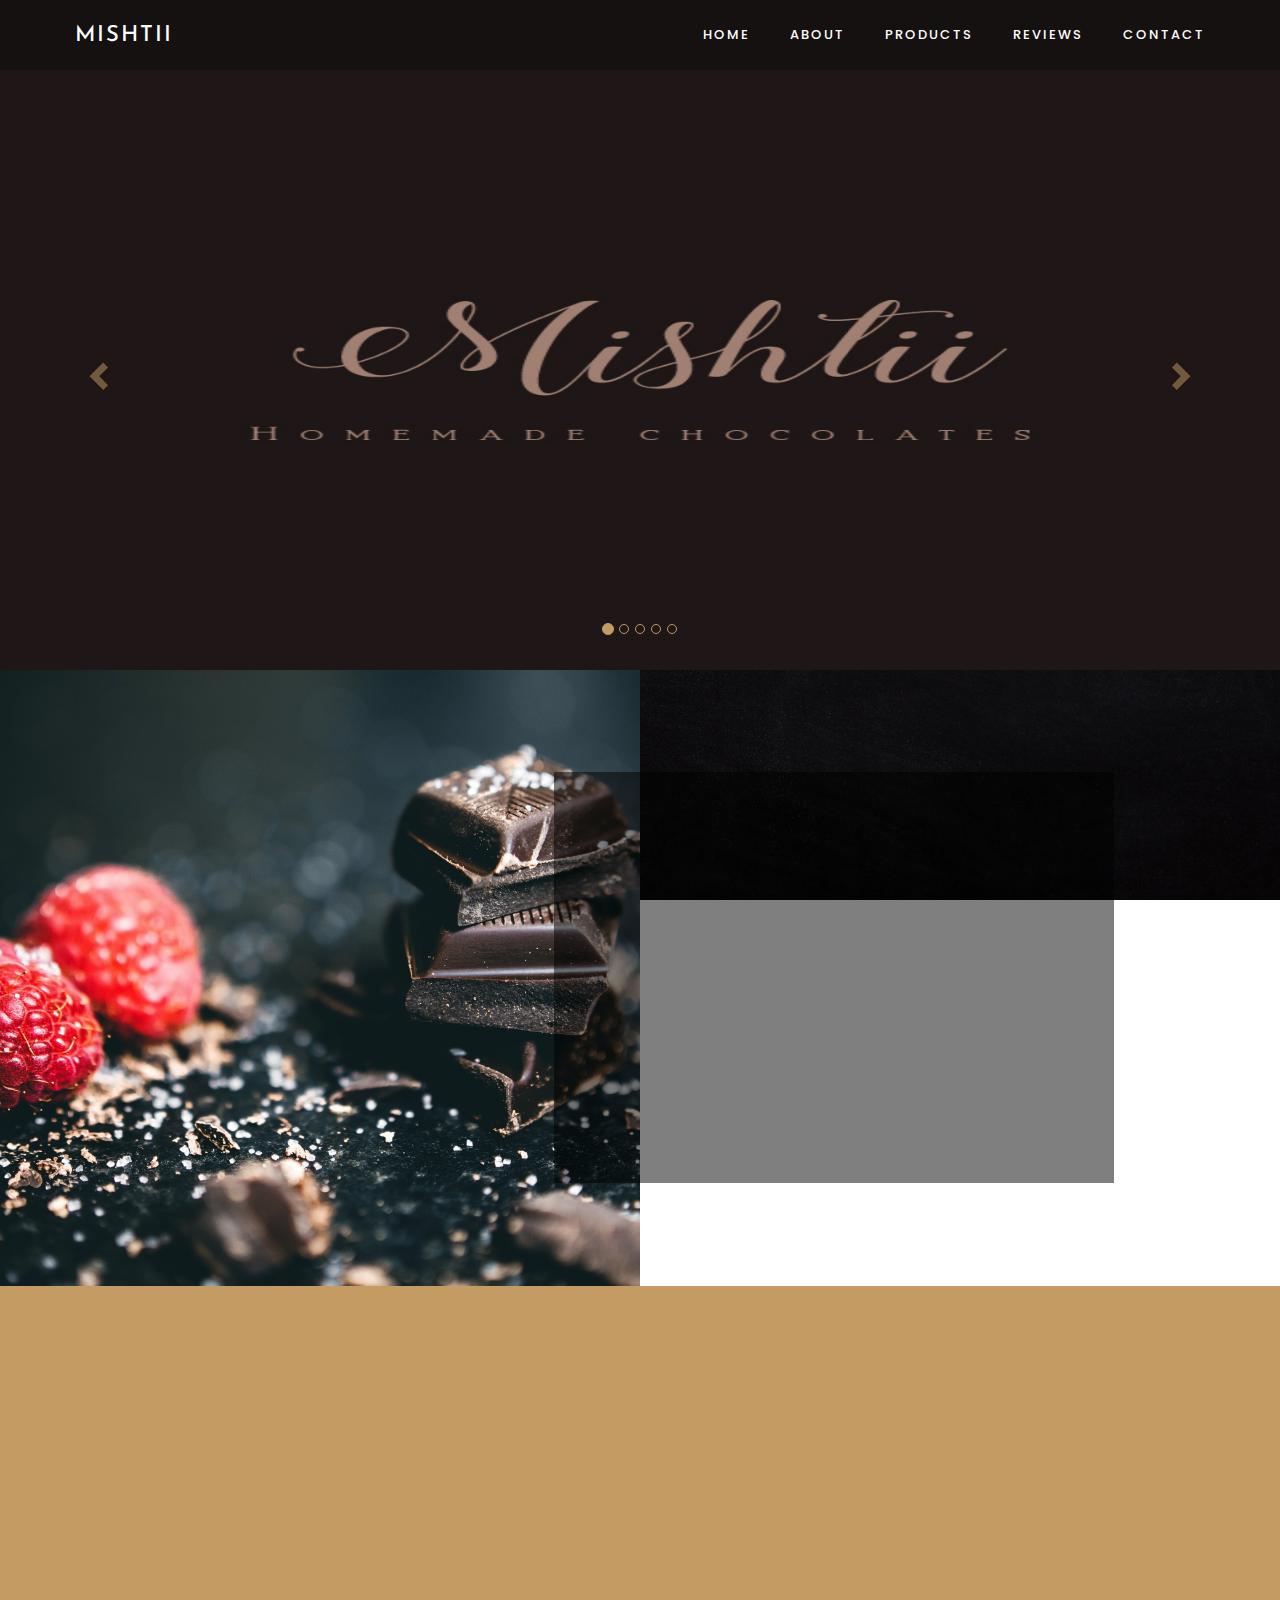
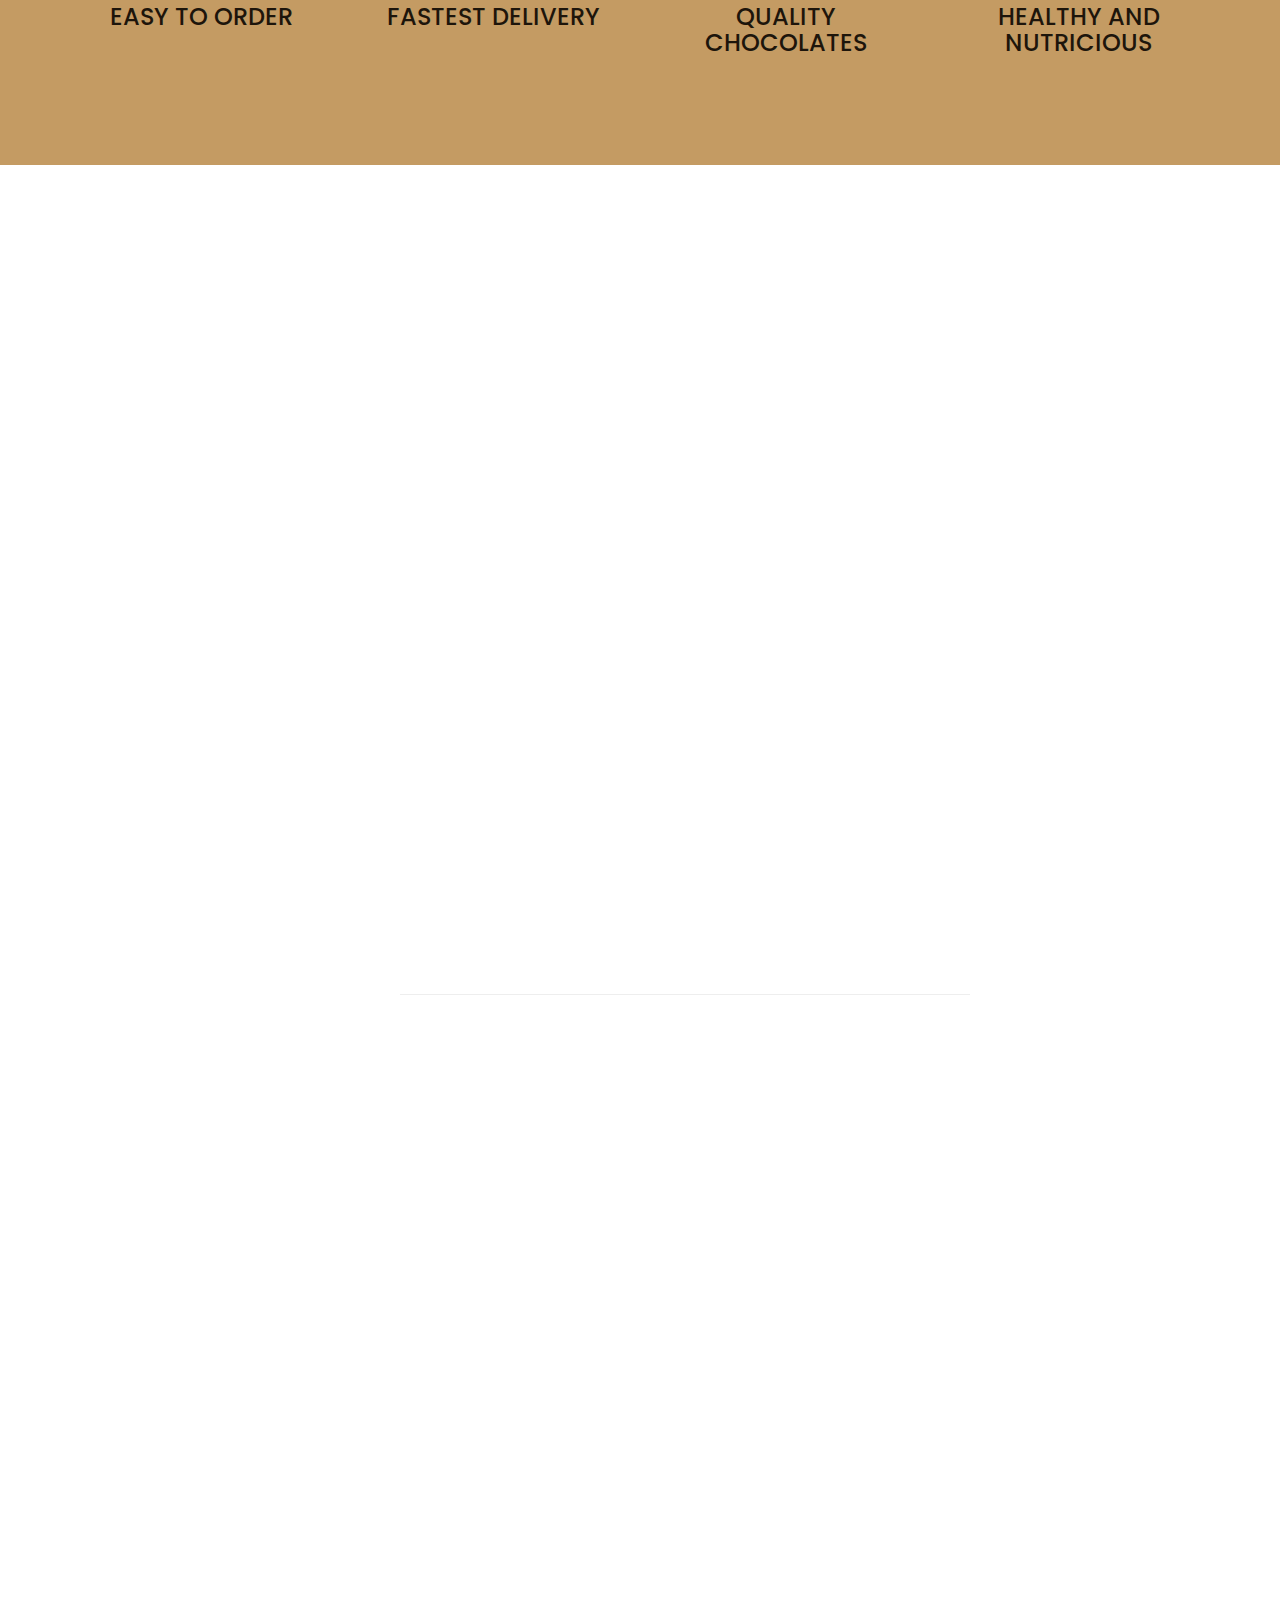
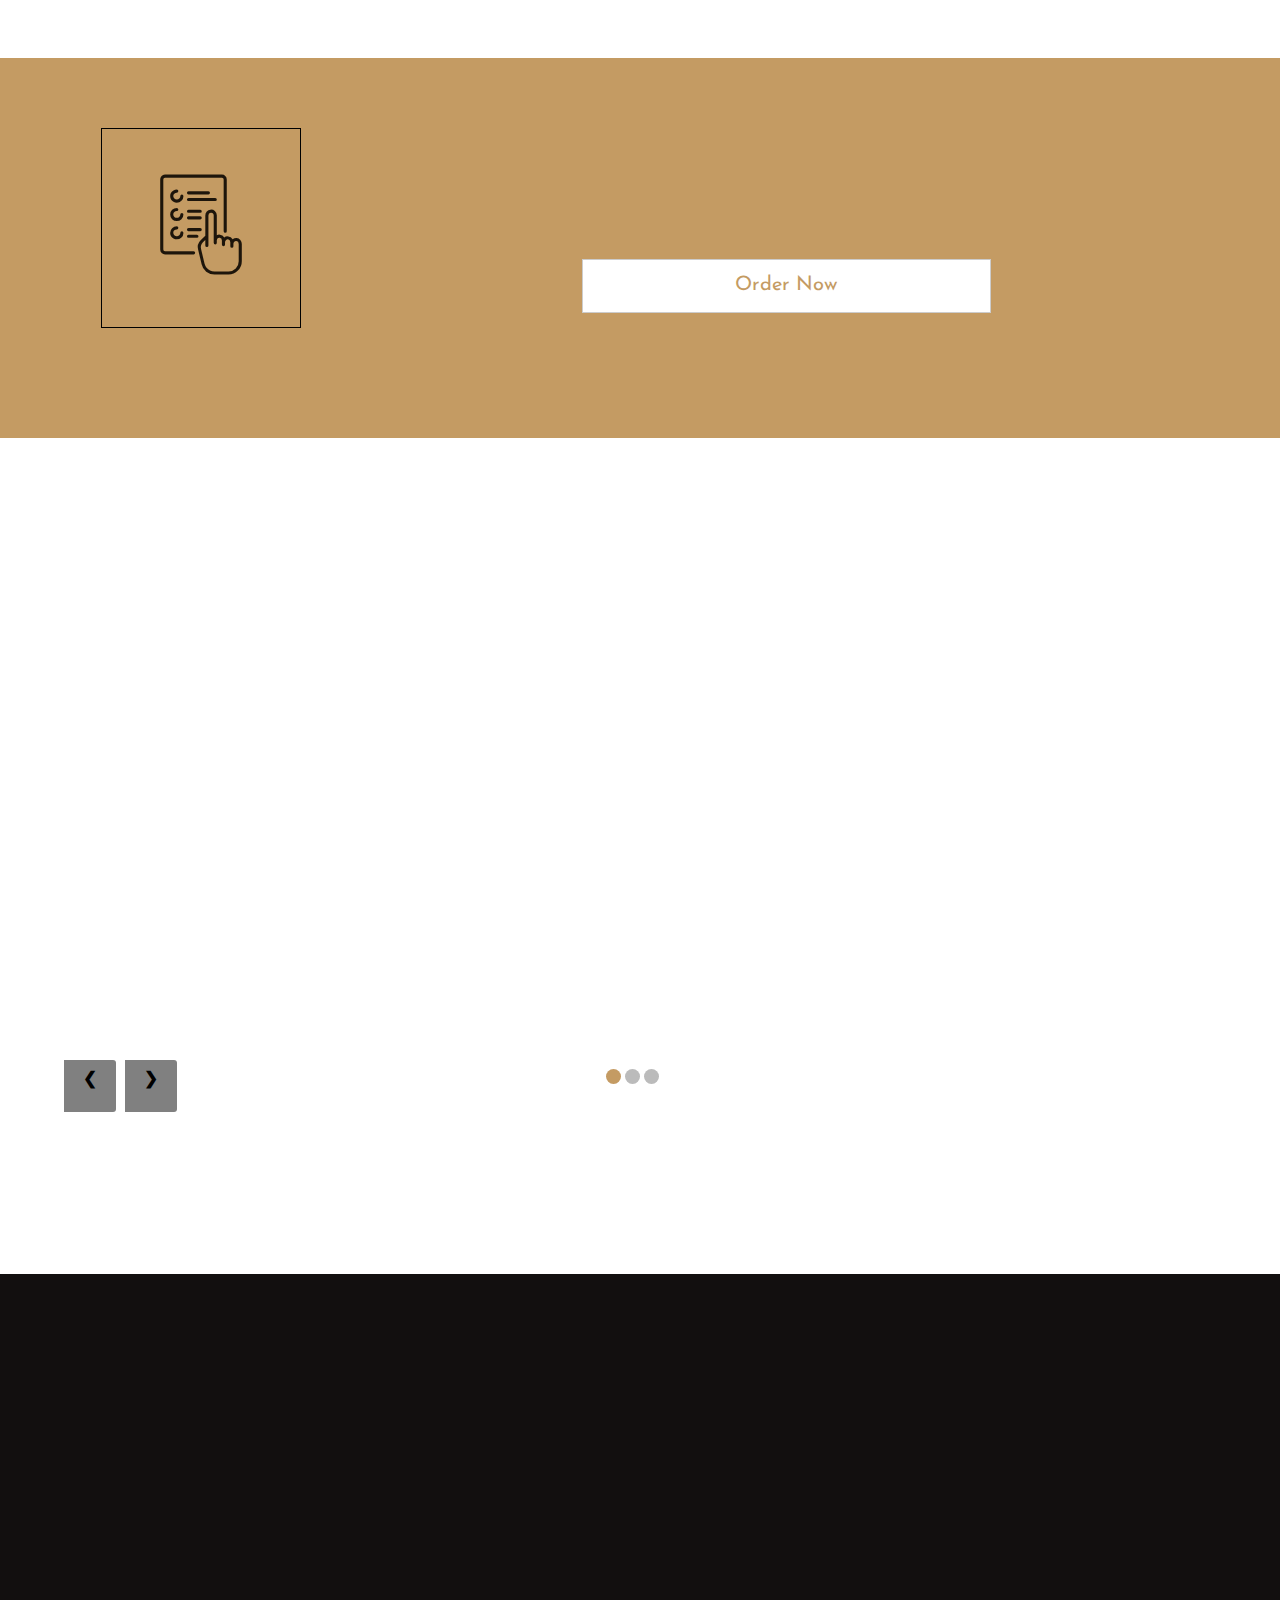
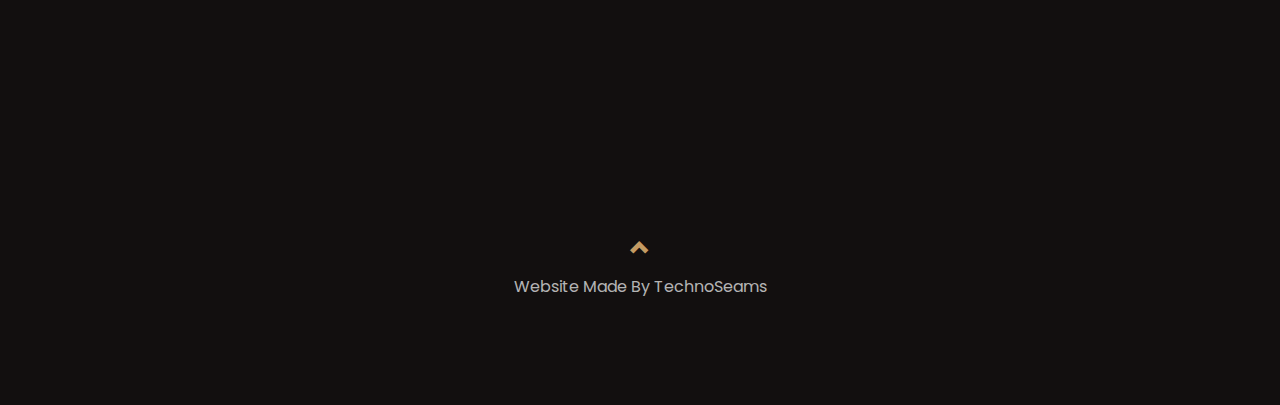
==== commit f58f3c7b: "navbar fixed" ====
--- a/index.html
+++ b/index.html
@@ -33,7 +33,7 @@
     <!-- Latest compiled JavaScript -->
     <script src="https://maxcdn.bootstrapcdn.com/bootstrap/3.4.1/js/bootstrap.min.js"></script>
 
-    <link rel="stylesheet" href="/style.css">
+    <link rel="stylesheet" href="style.css">
 
 
 </head>
@@ -46,7 +46,7 @@
 
     <!--Nav Bar-->
     <nav class="navbar  navbar-fixed-top">
-        <div class="container-fluid">
+        <div class="container">
            
             <div class="navbar-header">
                 <button type="button" class="navbar-toggle" data-toggle="collapse" data-target="#myNavbar">
@@ -453,20 +453,20 @@
                                             <div class="row">
                                                 <div class="col-lg-6 mb-5 ftco-animate hideme">
                                                 
-                                                    
+                                                  
+
                                                     <a href="#" class="image-popup"><img
                                                             src="static/GranolaPics/IMG_20201003_163159_180.jpg" class="prod-img""
                                                             alt="Colorlib Template"></a>
                                                             
-
-                                                    <!--
-                                                        <div class="one-half img"
-                                                        style="background-image: url(static/granola-1.jpg);"></div>
-                                                    -->
-
-
-                                                
-
+                                                  
+                                                    
+                                  
+                                                    
+                                                    
+
+                                    
+                
 
                                                 </div>
                                                 <div class="col-lg-6 product-details pl-md-5 ftco-animate hideme">
--- a/style.css
+++ b/style.css
@@ -1,3 +1,7 @@
+.p-3 {
+    padding: 1rem !important;
+}
+
 .pl-md-5,
 .px-md-5 {
     padding-left: 3rem !important;
@@ -13,6 +17,10 @@
     padding-right: 3rem !important;
 }
 
+.mb-md-5,
+.my-md-5 {
+    margin-bottom: 3rem !important;
+}
 
 .mt-4,
 .my-4 {
@@ -394,6 +402,8 @@
 
 
 
+
+
 body {
     font-family: 'Poppins', sans-serif !important;
     background: url(static/bg_4.jpg) no-repeat fixed;
@@ -404,29 +414,64 @@
 /* Add a dark background color with a little bit see-through */
 .navbar {
     margin-bottom: 0;
-    background-color: #2d2d30;
+    /*background-color: #2d2d30;*/
+    background-color: #151111 !important;
     border: 0;
-    font-size: 11px !important;
-    letter-spacing: 4px;
-
+    font-size: 13px !important;
+    /*letter-spacing: 4px;*/
+    padding-left: 20px;
+    padding-right: 20px;
+    padding-bottom: 10px;
+    padding-top: 10px;
+
+    position: relative;
+    text-transform: uppercase;
+    letter-spacing: 2px;
+    opacity: 1 !important;
+
+
+}
+
+.navbar-toggle .icon-bar {
+    background-color: #fff;
+}
+
+.navbar-brand {
+    font-size: 22px;
+    line-height: 1;
+    font-weight: 900;
+    /*text-transform: uppercase;*/
+    display: block;
+    text-align: center;
+    font-family: "Josefin Sans", Arial, sans-serif !important;
+
+}
+
+.navbar-brand:hover,
+.navbar-brand:focus {
+    text-decoration: none;
 }
 
 /* Add a gray color to all navbar links */
 .navbar li a,
 .navbar .navbar-brand {
-    color: #d5d5d5 !important;
+    /*color: #d5d5d5 !important;*/
+    color: #fff;
+    font-weight: 500;
+    padding-left: 20px;
+    padding-right: 20px;
 }
 
 /* On hover, the links will turn white */
 .navbar-nav li a:hover {
-    color: #fff !important;
-    background-color: #29292c !important;
+    color: #c49b63 !important;
+    background-color: #151111 !important;
 }
 
 /* The active link */
 .navbar-nav li.active a {
-    color: #fff !important;
-    background-color: #29292c !important;
+    color: #c49b63 !important;
+    background-color: #151111 !important;
 }
 
 /* Remove border color from the collapsible button */
@@ -434,15 +479,31 @@
     border-color: transparent;
 }
 
+/*
+@media (max-width:599px) {
+    .carousel-inner img {
+        width: 100%;
+        height: 400px !important;
+        margin: auto;
+    }
+
+}
+*/
+
+
 .carousel-inner img {
-    -webkit-filter: grayscale(90%);
-    filter: grayscale(90%);
+    /* -webkit-filter: grayscale(90%);
+        filter: grayscale(90%);*/
     /* make all photos black and white */
     width: 100%;
-    height: 600px !important;
+    height: auto;
     /* Set width to 100% */
     margin: auto;
-}
+    max-height: 600px;
+}
+
+
+
 
 .carousel-caption h3 {
     color: #fff !important;
@@ -459,6 +520,10 @@
     padding: 80px 120px;
 }*/
 
+/*
+homeid-head {
+    margin-top: 10em;
+}*/
 
 @media screen and (max-width: 768px) {
     .col-sm-4 {
@@ -502,15 +567,15 @@
 .carousel-control.right,
 .carousel-control.left {
     background-image: none;
-    color: #f4511e;
+    color: #c49b63;
 }
 
 .carousel-indicators li {
-    border-color: #f4511e;
+    border-color: #c49b63;
 }
 
 .carousel-indicators li.active {
-    background-color: #f4511e;
+    background-color: #c49b63;
 }
 
 .item h4 {
@@ -538,7 +603,9 @@
 
 }
 
-
+.w-100 {
+    width: 100% !important;
+}
 
 /* About section */
 .subheading {
@@ -1058,6 +1125,462 @@
     margin-bottom: 0;
 }
 
+/* ORDER SECTION */
+
+/* Order Section */
+.orders {
+    margin-top: -5em;
+    padding: 5em 0;
+    position: relative;
+}
+
+@media (max-width: 767.98px) {
+    .orders {
+        padding: 6em 0;
+    }
+}
+
+.orders {
+    color: #1d150b;
+    background: #c49b63;
+}
+
+.orders .heading-section h2 {
+    color: black;
+}
+
+/* BILLING FORM */
+.billing-form .form-group {
+    position: relative;
+}
+
+.billing-form label {
+    color: black;
+}
+
+.billing-form .icon {
+    position: absolute;
+    top: 50% !important;
+    right: 15px;
+    font-size: 14px;
+    -webkit-transform: translateY(-50%);
+    -ms-transform: translateY(-50%);
+    transform: translateY(-50%);
+}
+
+.billing-form .icon span {
+    color: white !important;
+}
+
+.billing-form .select-wrap,
+.billing-form .input-wrap {
+    position: relative;
+}
+
+.billing-form .select-wrap select,
+.billing-form .input-wrap select {
+    -webkit-appearance: none;
+    -moz-appearance: none;
+    appearance: none;
+}
+
+.billing-form .form-control {
+    font-weight: 300;
+    border: transparent !important;
+    border: 1px solid rgba(255, 255, 255, 0.1) !important;
+    height: 58px !important;
+    padding-left: 15px;
+    padding-right: 15px;
+    background: transparent !important;
+    color: rgba(255, 255, 255, 0.4) !important;
+    font-size: 14px;
+    border-radius: 0px;
+    -webkit-box-shadow: none !important;
+    box-shadow: none !important;
+}
+
+.billing-form .form-control::-webkit-input-placeholder {
+    /* Chrome/Opera/Safari */
+    color: rgba(255, 255, 255, 0.4);
+}
+
+.billing-form .form-control::-moz-placeholder {
+    /* Firefox 19+ */
+    color: rgba(255, 255, 255, 0.4);
+}
+
+.billing-form .form-control:-ms-input-placeholder {
+    /* IE 10+ */
+    color: rgba(255, 255, 255, 0.4);
+}
+
+.billing-form .form-control:-moz-placeholder {
+    /* Firefox 18- */
+    color: rgba(255, 255, 255, 0.4);
+}
+
+.billing-form .form-control:focus,
+.billing-form .form-control:active {
+    border-color: #c49b63 !important;
+}
+
+.billing-form textarea.form-control {
+    height: inherit !important;
+}
+
+.ftco-bg-light {
+    background: #fff;
+}
+
+.ftco-bg-dark {
+    background: #030202;
+}
+
+.billing-heading {
+    font-size: 24px !important;
+    text-transform: uppercase;
+}
+
+
+
+.subheading-order {
+    font-size: 50px;
+    display: block;
+    margin-bottom: 0;
+    font-family: "Great Vibes", cursive;
+    color: black;
+    line-height: 1;
+    margin-bottom: -40px;
+    z-index: 1;
+}
+
+
+.orders button,
+.orders .form-control {
+    height: 54px !important;
+    text-align: center;
+    border: 1px solid rgba(0, 0, 0, 0.2) !important;
+    color: #c49b63 !important;
+    padding: 10px 20px;
+}
+
+.orders .btn.btn-primary {
+    background: #c49b63;
+    border: 1px solid #c49b63;
+    color: #000 !important;
+}
+
+.orders .close {
+    color: #c49b63 !important;
+}
+
+.orders .habc {
+    line-height: 1.4;
+    color: black;
+    font-weight: 400;
+    font-family: "Josefin Sans", Arial, sans-serif;
+}
+
+.ordbtn {
+    color: black !important;
+    font-weight: 400;
+    font-family: "Josefin Sans", Arial, sans-serif;
+    /*text-transform: uppercase;*/
+    font-size: 20px;
+}
+
+
+/* CONTACT US */
+
+.contact-us {
+    font-size: 16px;
+    padding: 7em 0;
+    background: #120f0f;
+}
+
+.contact-us .ftco-footer-logo {
+    text-transform: uppercase;
+    letter-spacing: .1em;
+}
+
+.contact-us .ftco-footer-widget h2 {
+    font-weight: normal;
+    color: #fff;
+    margin-bottom: 40px;
+    font-size: 16px;
+    font-weight: 400;
+    position: relative;
+    text-transform: uppercase;
+    letter-spacing: 1px;
+}
+
+.contact-us .ftco-footer-widget ul li a span {
+    color: #fff;
+}
+
+.contact-us .ftco-footer-widget .btn-primary {
+    background: #fff !important;
+    border: 2px solid #fff !important;
+}
+
+.contact-us .ftco-footer-widget .btn-primary:hover {
+    background: #fff;
+    border: 2px solid #fff !important;
+}
+
+.contact-us p {
+    color: rgba(255, 255, 255, 0.7);
+}
+
+.contact-us a {
+    color: rgba(255, 255, 255, 0.7);
+}
+
+.contact-us a:hover {
+    color: #fff;
+}
+
+.contact-us .ftco-heading-2 {
+    font-size: 17px;
+    font-weight: 400;
+    color: #000;
+}
+
+.contact-us .block-21 .text .heading {
+    font-size: 16px;
+    font-weight: 300;
+}
+
+.contact-us .block-21 .text .heading a {
+    color: rgba(255, 255, 255, 0.9);
+}
+
+.contact-us .block-21 .text .heading a:hover,
+.contact-us .block-21 .text .heading a:active,
+.contact-us.block-21 .text .heading a:focus {
+    color: #c49b63;
+}
+
+.contact-us .block-21 .text .meta>div {
+    display: inline-block;
+    font-size: 12px;
+    margin-right: 5px;
+}
+
+.contact-us .block-21 .text .meta>div a {
+    color: gray;
+}
+
+.ftco-footer-social li {
+    list-style: none;
+    margin: 0 10px 0 0;
+    display: inline-block;
+}
+
+.ftco-footer-social li a {
+    height: 50px;
+    width: 50px;
+    display: block;
+    float: left;
+    background: rgba(255, 255, 255, 0.05);
+    border-radius: 50%;
+    position: relative;
+}
+
+.ftco-footer-social li a span {
+    position: absolute;
+    font-size: 26px;
+    top: 50%;
+    left: 50%;
+    -webkit-transform: translate(-50%, -50%);
+    -ms-transform: translate(-50%, -50%);
+    transform: translate(-50%, -50%);
+}
+
+.ftco-footer-social li a:hover {
+    color: #fff;
+}
+
+.block-23 ul {
+    padding: 0;
+}
+
+.block-23 ul li,
+.block-23 ul li>a {
+    display: table;
+    line-height: 1.5;
+    margin-bottom: 15px;
+}
+
+.block-23 ul li span {
+    color: rgba(255, 255, 255, 0.7);
+}
+
+.block-23 ul li .icon,
+.block-23 ul li .text {
+    display: table-cell;
+    vertical-align: top;
+}
+
+.block-23 ul li .icon {
+    width: 40px;
+    font-size: 18px;
+    padding-top: 2px;
+    color: white;
+}
+
+footer {
+
+    font-size: 16px;
+    padding-top: 0em;
+    padding-bottom: 6em;
+    margin-top: -3em;
+    background: #120f0f;
+
+
+
+}
+
+footer .glyphicon {
+    font-size: 20px;
+    margin-top: 30px;
+    margin-bottom: 20px;
+    color: #c49b63;
+
+}
+
+footer p {
+    color: rgba(255, 255, 255, 0.7);
+}
+
+footer a {
+    color: rgba(255, 255, 255, 0.7);
+}
+
+footer a:hover {
+    color: #fff;
+}
+
+/*
+
+#ftco-loader {
+    position: fixed;
+    width: 96px;
+    height: 96px;
+    left: 50%;
+    top: 50%;
+    -webkit-transform: translate(-50%, -50%);
+    -ms-transform: translate(-50%, -50%);
+    transform: translate(-50%, -50%);
+    background-color: rgba(255, 255, 255, 0.9);
+    -webkit-box-shadow: 0px 24px 64px rgba(0, 0, 0, 0.24);
+    box-shadow: 0px 24px 64px rgba(0, 0, 0, 0.24);
+    border-radius: 16px;
+    opacity: 0;
+    visibility: hidden;
+    -webkit-transition: opacity .2s ease-out, visibility 0s linear .2s;
+    -o-transition: opacity .2s ease-out, visibility 0s linear .2s;
+    transition: opacity .2s ease-out, visibility 0s linear .2s;
+    z-index: 1000;
+}
+
+#ftco-loader.fullscreen {
+    padding: 0;
+    left: 0;
+    top: 0;
+    width: 100%;
+    height: 100%;
+    -webkit-transform: none;
+    -ms-transform: none;
+    transform: none;
+    background-color: #fff;
+    border-radius: 0;
+    -webkit-box-shadow: none;
+    box-shadow: none;
+}
+
+#ftco-loader.show {
+    -webkit-transition: opacity .4s ease-out, visibility 0s linear 0s;
+    -o-transition: opacity .4s ease-out, visibility 0s linear 0s;
+    transition: opacity .4s ease-out, visibility 0s linear 0s;
+    visibility: visible;
+    opacity: 1;
+}
+
+#ftco-loader .circular {
+    -webkit-animation: loader-rotate 2s linear infinite;
+    animation: loader-rotate 2s linear infinite;
+    position: absolute;
+    left: calc(50% - 24px);
+    top: calc(50% - 24px);
+    display: block;
+    -webkit-transform: rotate(0deg);
+    -ms-transform: rotate(0deg);
+    transform: rotate(0deg);
+}
+
+#ftco-loader .path {
+    stroke-dasharray: 1, 200;
+    stroke-dashoffset: 0;
+    -webkit-animation: loader-dash 1.5s ease-in-out infinite;
+    animation: loader-dash 1.5s ease-in-out infinite;
+    stroke-linecap: round;
+}
+
+@-webkit-keyframes loader-rotate {
+    100% {
+        -webkit-transform: rotate(360deg);
+        transform: rotate(360deg);
+    }
+}
+
+@keyframes loader-rotate {
+    100% {
+        -webkit-transform: rotate(360deg);
+        transform: rotate(360deg);
+    }
+}
+
+@-webkit-keyframes loader-dash {
+    0% {
+        stroke-dasharray: 1, 200;
+        stroke-dashoffset: 0;
+    }
+
+    50% {
+        stroke-dasharray: 89, 200;
+        stroke-dashoffset: -35px;
+    }
+
+    100% {
+        stroke-dasharray: 89, 200;
+        stroke-dashoffset: -136px;
+    }
+}
+
+@keyframes loader-dash {
+    0% {
+        stroke-dasharray: 1, 200;
+        stroke-dashoffset: 0;
+    }
+
+    50% {
+        stroke-dasharray: 89, 200;
+        stroke-dashoffset: -35px;
+    }
+
+    100% {
+        stroke-dasharray: 89, 200;
+        stroke-dashoffset: -136px;
+    }
+}
+
+*/
+
+.hideme {
+    opacity: 0;
+}
+
 /*reviews*/
 
 
@@ -1077,7 +1600,7 @@
 }
 
 .reviews .box {
-    /background-color:white;
+    /* background-color: white;*/
     margin: 0% 2%;
     height: 700px;
     width: 27%;
@@ -1107,7 +1630,7 @@
 
 .reviews .box h2 {
     width: 70%;
-    //font-family: Montserrat;
+    /*font-family: Montserrat;*/
     font-size: 120%;
     margin: 0px;
 }
@@ -1115,19 +1638,20 @@
 .reviews .box h3 {
     font-size: 90%;
     width: 40%;
-    //font-family: Montserrat;
+    /*font-family: Montserrat;*/
     color: grey;
     margin-top: 0px;
 }
 
 .reviews .box p {
-    //font-family: Montserrat;
+    /*font-family: Montserrat;*/
     letter-spacing: 2px;
     color: #565656;
     font-size: 80%;
 }
 
-.reviews .prev, .next {
+.reviews .prev,
+.next {
     cursor: pointer;
     display: inline-block;
     margin: 5% .2%;
@@ -1148,9 +1672,10 @@
     margin-left: 5%;
 }
 
-    .reviews .prev:hover, .next:hover {
-        background: #c49b63;
-    }
+.reviews .prev:hover,
+.next:hover {
+    background: #c49b63;
+}
 
 .reviews .dot {
     cursor: pointer;
@@ -1168,7 +1693,8 @@
     width: 70%;
 }
 
-.reviews .active, .dot:hover {
+.reviews .active,
+.dot:hover {
     background-color: #c49b63;
 }
 
@@ -1220,7 +1746,8 @@
     transform: rotateY(180deg);
 }
 
-.reviews .flip-box-front, .flip-box-back {
+.reviews .flip-box-front,
+.flip-box-back {
     position: absolute;
     width: 100%;
     height: 100%;
@@ -1240,10 +1767,11 @@
     font-family: Montserrat;
 }
 
-    .reviews .flip-box-back h2, .flip-box-back h3 {
-        font-family: Montserrat;
-        margin-top: 15%;
-    }
+.reviews .flip-box-back h2,
+.flip-box-back h3 {
+    font-family: Montserrat;
+    margin-top: 15%;
+}
 
 .reviews .six {
     font-size: 1200%;
@@ -1405,3 +1933,12 @@
         height: auto;
     }
 }
+
+.reviews {
+    padding: 7em 0;
+    position: relative;
+    position: relative;
+    width: 100%;
+    display: block;
+
+}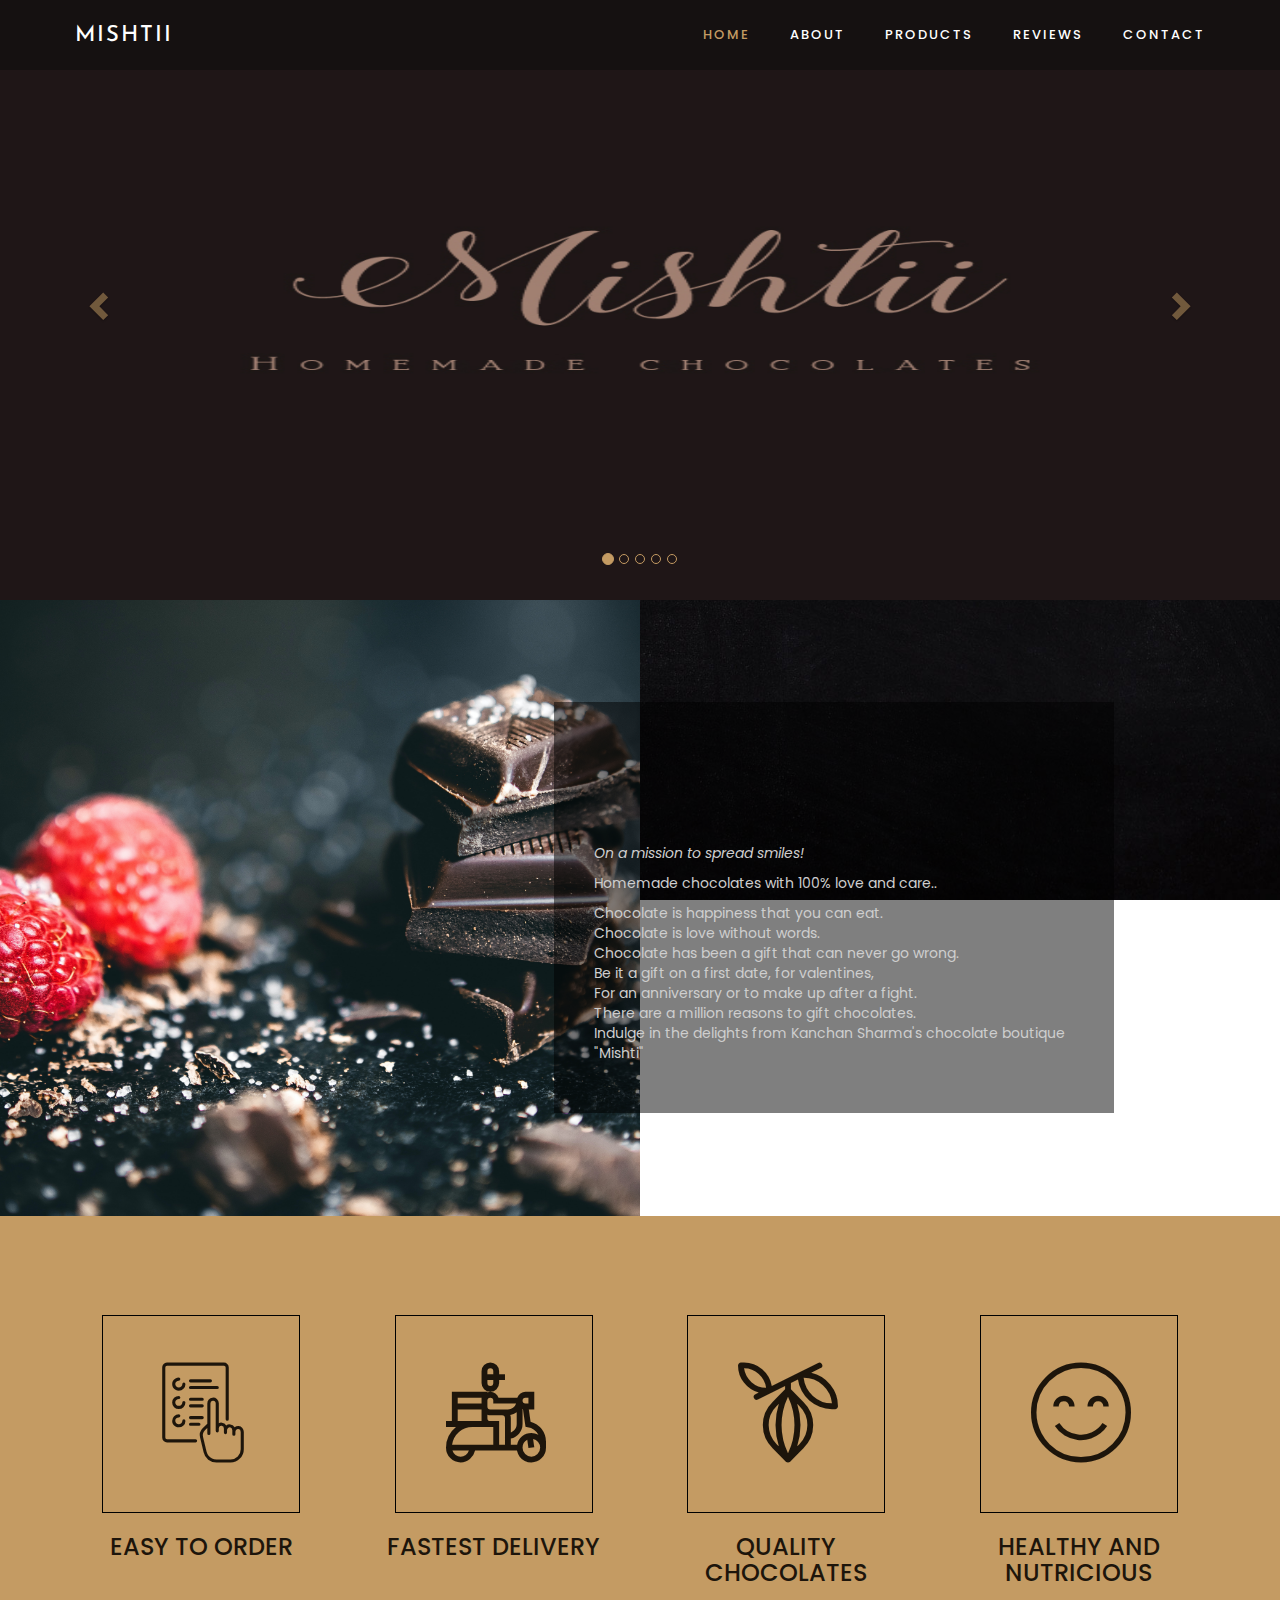
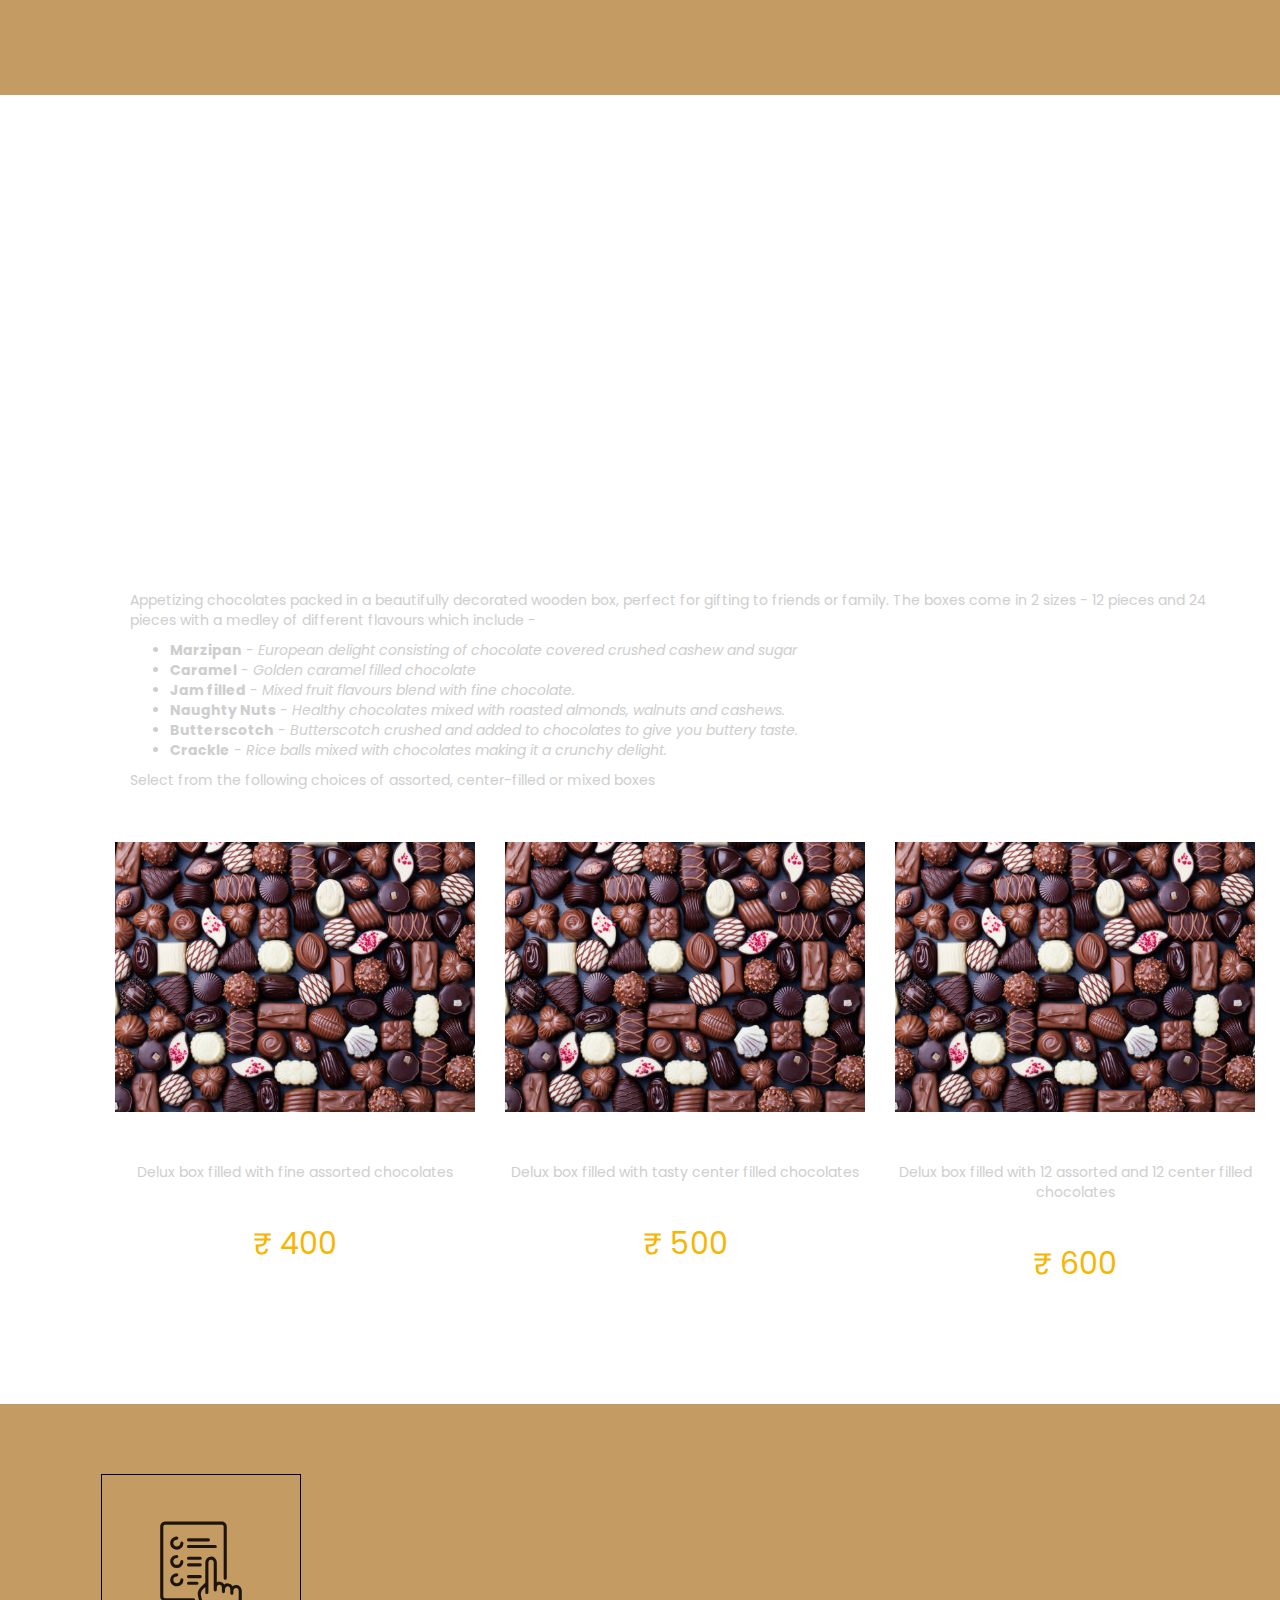
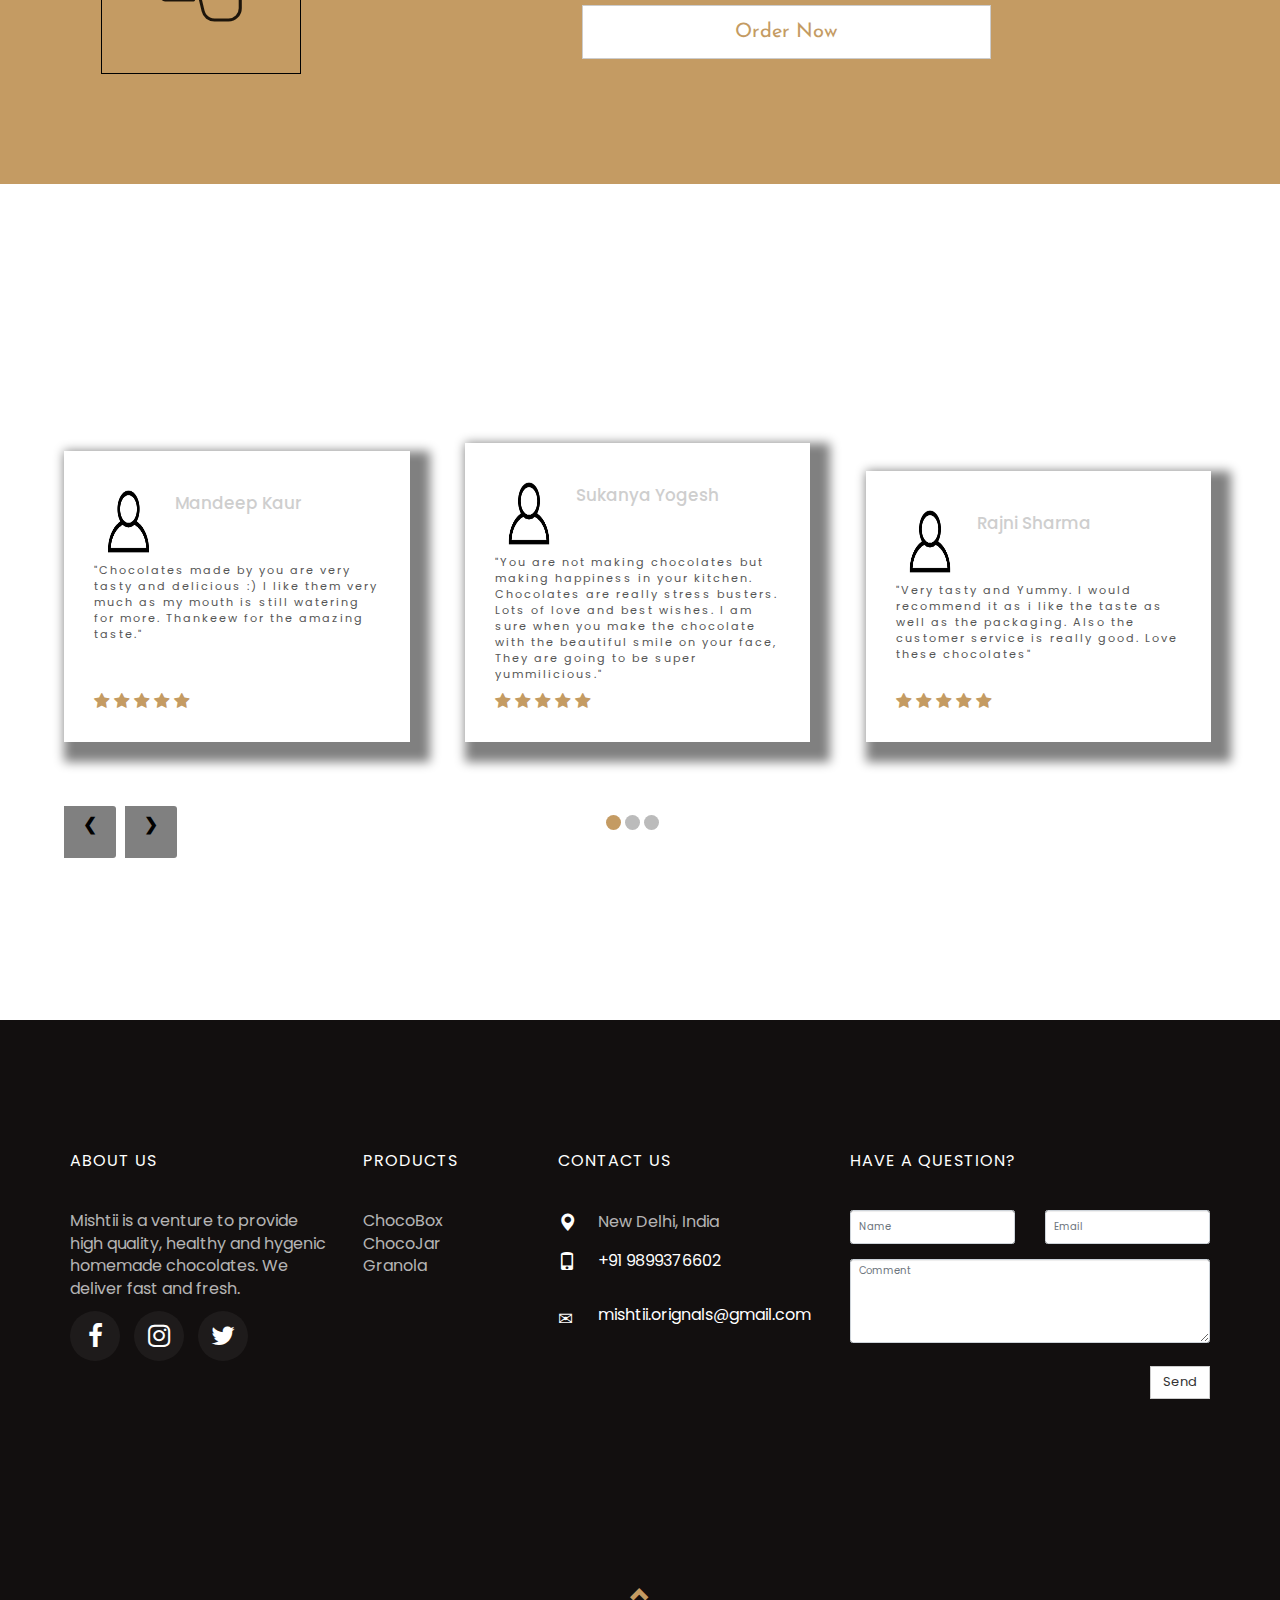
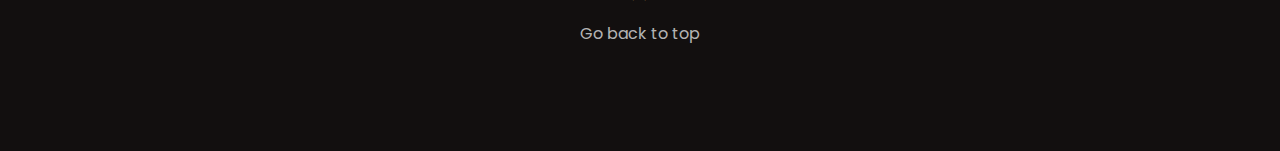
==== commit ab48554c: "chocobox and jar updated" ====
--- a/index.html
+++ b/index.html
@@ -45,7 +45,7 @@
         <![endif]-->
 
     <!--Nav Bar-->
-    <nav class="navbar  navbar-fixed-top">
+    <nav class="navbar  navbar-fixed-top ">
         <div class="container">
            
             <div class="navbar-header">
@@ -67,6 +67,8 @@
             </div>
         </div>
     </nav>
+	
+	
 
 
     <!--Corousal-->
@@ -159,7 +161,7 @@
                     <span class="subheading hideme">Discover </span>
                     <h2 class="mb-4 mainheading hideme" >&nbsp;&nbsp;Mishtii</h2>
                 </div>
-                <div class="hideme">
+                <div>
                     <p><em>On a mission to spread smiles!</em></p>
                     <p>Homemade chocolates with 100% love and care..</p>
     
@@ -187,7 +189,7 @@
 
                 <div class="col-md-3">
 
-                    <div class="flip-card centering hideme">
+                    <div class="flip-card centering ">
                         <div class="flip-card-inner">
                             <div class="flip-card-front">
                                 <div class="media d-block text-center block-6 services">
@@ -218,7 +220,7 @@
 
 
                 <div class="col-md-3">
-                    <div class="flip-card centering hideme">
+                    <div class="flip-card centering ">
                         <div class="flip-card-inner">
                             <div class="flip-card-front">
                                 <div class="media d-block text-center block-6 services">
@@ -244,7 +246,7 @@
                 </div>
 
                 <div class="col-md-3">
-                    <div class="flip-card centering hideme">
+                    <div class="flip-card centering =">
                         <div class="flip-card-inner">
                             <div class="flip-card-front">
                                 <div class="media d-block text-center block-6 services">
@@ -270,7 +272,7 @@
                 </div>
 
                 <div class="col-md-3">
-                    <div class="flip-card centering hideme">
+                    <div class="flip-card centering ">
                         <div class="flip-card-inner">
                             <div class="flip-card-front">
                                 <div class="media d-block text-center block-6 services">
@@ -336,7 +338,8 @@
                                     <div id="boxes" class="tab-pane fade in active">
                                         <div class="container">
                                             <div class="row">
-                                                <div class="col-lg-6 mb-5 hideme">
+                                              <!--
+                                                <div class="col-lg-6 mb-5 ">
 
                                                     <a href="#" class="image-popup"><img
                                                             src="static/istockphoto chocomix.jpg" class="prod-img"
@@ -345,65 +348,87 @@
                                 
 
                                                 </div>
-                                                <div class="col-lg-6 product-details pl-md-5 ftco-animate hideme">
-                                                    <h3>CHOCOLATE BOX-1</h3>
-                                                    <p class="price"><span>&#x20B9
-                                                            400</span>(12 pieces)</p>
-                                                    <p class="price"><span>&#x20B9 950</span>(24 pieces)</p>
-                                                    <p>A small river named Duden flows by their place and supplies it
-                                                        with the necessary regelialia. It is a paradisematic country, in
-                                                        which roasted parts of sentences fly into your mouth.</p>
-                                                    <p>On her way she met a copy. The copy warned the Little Blind Text,
-                                                        that where it came from it would have been rewritten a thousand
-                                                        times and everything that was left from its origin would be the
-                                                        word "and" and the Little Blind Text should turn around and
-                                                        return to its own, safe country.
+                                              -->
+                                                
+                                                <div class="col-lg-12 product-details pl-md-5 align-items-center" style="padding: 3em;">
+                                                    <h3 class="text-center">CHOCOLATE BOX</h3>
+                                                    <p>Appetizing chocolates packed in a beautifully decorated wooden box, perfect 
+                                                        for gifting to friends or family. The boxes come in 2 sizes - 12 pieces and 24 pieces with
+                                                        a medley of different flavours which include -
                                                     </p>
-                                                    <p>On her way she met a copy. The copy warned the Little Blind Text,
-                                                        that where it came from it would have been rewritten a thousand
-                                                        times and everything that was left from its origin would be the
-                                                        word "and" and the Little Blind Text should turn around and
-                                                        return to its own, safe country.
-                                                    </p>
+                                                    <ul>
+                                                        <li><strong>Marzipan</strong> - <em>European delight consisting of chocolate covered crushed cashew and sugar</em></li>
+                                                        <li><strong>Caramel</strong> - <em>Golden caramel filled chocolate</em></li>
+                                                        <li><strong>Jam filled</strong> - <em>Mixed fruit flavours blend with fine chocolate.</em>  </li>
+                                                        <li><strong>Naughty Nuts</strong> - <em>Healthy chocolates mixed with roasted almonds, walnuts and cashews.</em> </li>
+                                                        <li><strong>Butterscotch</strong> - <em>Butterscotch crushed and added to chocolates to give you buttery taste.</em> </li>
+                                                        <li><strong>Crackle</strong> - <em> Rice balls mixed with chocolates making it a crunchy delight.</em></li>
+                                                    </ul>
+                                                    <p> Select from the following choices of assorted, center-filled or mixed boxes</p>
+                                                    
                                                     
                                                 </div>
                                             </div>
-                                            <hr style="width:50%;text-align:center;color:#c49b63;">
-
+                                            
                                             <div class="row">
-
-                                                <div class="col-lg-6 product-details pl-md-5 ftco-animate hideme">
-                                                    <h3>CHOCOLATE BOX-2</h3>
-                                                    <p class="price"><span> &#x20B9 600</span>(12 pieces)</p>
-                                                    <p class="price"><span>=&#x20B9 1250</span>(24 pieces)</p>
-                                                    <p>A small river named Duden flows by their place and supplies it
-                                                        with the necessary regelialia. It is a paradisematic country, in
-                                                        which roasted parts of sentences fly into your mouth.</p>
-                                                    <p>On her way she met a copy. The copy warned the Little Blind Text,
-                                                        that where it came from it would have been rewritten a thousand
-                                                        times and everything that was left from its origin would be the
-                                                        word "and" and the Little Blind Text should turn around and
-                                                        return to its own, safe country.
-                                                    </p>
-                                                    <p>On her way she met a copy. The copy warned the Little Blind Text,
-                                                        that where it came from it would have been rewritten a thousand
-                                                        times and everything that was left from its origin would be the
-                                                        word "and" and the Little Blind Text should turn around and
-                                                        return to its own, safe country.
-                                                    </p>
-                                                    
+                                                <div class="col-md-4 text-center">
+                                                    <div class="menu-wrap">
+                                                        <a href="#" class="menu-img img mb-4" style="background-image: url(static/istockphoto\ chocomix.jpg);"></a>
+                                                        <div class="text">
+                                                            <h3><a href="#">Assorted Box (Small)</a></h3>
+                                                            <p>Delux box filled with fine assorted  chocolates</p>
+                                                            <p class="sizebox">Small (12 pieces)<span></span></p>
+                                                            <p class="price"><span>&#x20B9
+                                                                400</span></p>
+                                                           
+                                                        </div>
+                                                    </div>
                                                 </div>
-
-
-
-                                                <div class="col-lg-6 mb-5 ftco-animate hideme">
-
-                                                    <a href="#" class="image-popup"><img src="static/chocobox-2.jpg"
-                                                            class="prod-img" alt="Colorlib Template"></a>
-
-
+                                                <div class="col-md-4 text-center">
+                                                    <div class="menu-wrap">
+                                                        <a href="#" class="menu-img img mb-4" style="background-image: url(static/istockphoto\ chocomix.jpg);"></a>
+                                                        <div class="text">
+                                                            <h3><a href="#">Center filled box(Small)</a></h3>
+                                                            <p>Delux box filled with tasty center filled chocolates</p>
+                                                            <p class="sizebox">Small (12 pieces)<span></span></p>
+                                                            <p class="price"><span>&#x20B9
+                                                                500</span></p>
+                                                           
+                                                        </div>
+                                                    </div>
+                                                </div>
+                                                <div class="col-md-4 text-center">
+                                                    <div class="menu-wrap">
+                                                        <a href="#" class="menu-img img mb-4" style="background-image: url(static/istockphoto\ chocomix.jpg);"></a>
+                                                        <div class="text">
+                                                            <h3><a href="#">Mixed Box (Large)</a></h3>
+                                                            <p>Delux box filled with 12 assorted and 12 center filled chocolates</p>
+                                                            <p class="sizebox">Large (24 pieces)<span></span></p>
+                                                            <p class="price"><span>&#x20B9
+                                                                600</span></p>
+                                                           
+                                                        </div>
+                                                    </div>
                                                 </div>
                                             </div>
+
+
+                                            <div class="row">
+                                              <!--
+                                                <div class="col-lg-6 mb-5 ">
+
+                                                    <a href="#" class="image-popup"><img
+                                                            src="static/istockphoto chocomix.jpg" class="prod-img"
+                                                            alt="Colorlib Template"></a>
+
+                                
+
+                                                </div>
+                                              -->
+                                              
+                                            </div>
+
+
 
                                         </div>
 
@@ -412,7 +437,7 @@
                                     <div id="jars" class="tab-pane fade">
                                         <div class="container">
                                             <div class="row">
-                                                <div class="col-lg-6 mb-5 ftco-animate hideme">
+                                                <div class="col-lg-6 mb-5 ftco-animate ">
 
                                                     <a href="#" class="image-popup"><img src="static/jar-3.jpg"
                                                             class="prod-img" alt="Colorlib Template"></a>
@@ -423,24 +448,24 @@
                                                     -->
 
                                                 </div>
-                                                <div class="col-lg-6 product-details pl-md-5 ftco-animate hideme">
+                                                <div class="col-lg-6 product-details pl-md-5 ftco-animate">
                                                     <h3>CHOCOLATE JAR</h3>
-                                                    <p class="price"><span>&#x20B9 200</span></p>
-                                                    <p>A small river named Duden flows by their place and supplies it
-                                                        with the necessary regelialia. It is a paradisematic country, in
-                                                        which roasted parts of sentences fly into your mouth.</p>
-                                                    <p>On her way she met a copy. The copy warned the Little Blind Text,
-                                                        that where it came from it would have been rewritten a thousand
-                                                        times and everything that was left from its origin would be the
-                                                        word "and" and the Little Blind Text should turn around and
-                                                        return to its own, safe country.
+                                                    <p class="price"><span>&#x20B9 200</span> (Small : 12 pieces)</p>
+                                                    <p class="price"><span>&#x20B9 400</span> (Large : 24 pieces)</p>
+                                                    <p>Yummy chocolates packed in a beautifully decorated glass jar, perfect 
+                                                        for gifting to friends or family. The jars come in 2 sizes - 12 pieces and 24 pieces with
+                                                        a medley of different flavours which include -
                                                     </p>
-                                                    <p>On her way she met a copy. The copy warned the Little Blind Text,
-                                                        that where it came from it would have been rewritten a thousand
-                                                        times and everything that was left from its origin would be the
-                                                        word "and" and the Little Blind Text should turn around and
-                                                        return to its own, safe country.
-                                                    </p>
+                                                    <ul>
+                                                        <li><strong>Marzipan</strong> - <em>European delight consisting of chocolate covered crushed cashew and sugar</em></li>
+                                                        <li><strong>Caramel</strong> - <em>Golden caramel filled chocolate</em></li>
+                                                        <li><strong>Jam filled</strong> - <em>Mixed fruit flavours blend with fine chocolate.</em>  </li>
+                                                        <li><strong>Naughty Nuts</strong> - <em>Healthy chocolates mixed with roasted almonds, walnuts and cashews.</em> </li>
+                                                        <li><strong>Butterscotch</strong> - <em>Butterscotch crushed and added to chocolates to give you buttery taste.</em> </li>
+                                                        <li><strong>Crackle</strong> - <em> Rice balls mixed with chocolates making it a crunchy delight.</em></li>
+                                                    </ul>
+                                                    <p> Select from the choices of small and large jar</p>
+                                                    
                                                 
                                                 </div>
                                             </div>
@@ -451,7 +476,7 @@
                                     <div id="granola" class="tab-pane fade">
                                         <div class="container">
                                             <div class="row">
-                                                <div class="col-lg-6 mb-5 ftco-animate hideme">
+                                                <div class="col-lg-6 mb-5 ftco-animate ">
                                                 
                                                   
 
@@ -469,7 +494,7 @@
                 
 
                                                 </div>
-                                                <div class="col-lg-6 product-details pl-md-5 ftco-animate hideme">
+                                                <div class="col-lg-6 product-details pl-md-5 ftco-animate ">
                                                     <h3>GRANOLA JAR</h3>
                                                     <p class="price"><span>&#x20B9 300</span></p>
                                                     <p>Try our Granola Jar which is full of roasted mixture of 
@@ -554,7 +579,7 @@
                                         
                                 
                                         <div class="modal-body " >
-                                            <form role="form" action="#" class="billing-form p-3 p-md-5">
+                                            <form role="form" method="POST" class="billing-form p-3 p-md-5" name="order-form" data-netlify="true">
                                                 <button type="button" class="close " data-dismiss="modal">&times;</button>
                                                 <h3 class="mb-4 billing-heading habc">Order Details</h3>
                                 
@@ -565,11 +590,11 @@
                                                             <!--<input type="text" class="form-control" id="productname" value="Chocobox - 1"placeholder="" readonly> 
                                                             -->
                                                             <select id="productname" name="productname" class="form-control">
-                                                                <option value="Box1-12">ChocoBox-1 (12 pcs)</option>
-                                                                <option value="Box-1-24">ChocoBox-1 (24 pcs)</option>
-                                                                <option value="Box-2-12">ChocoBox-2 (12 pcs)</option>
-                                                                <option value="Box-2-24">ChocoBox-2 (24 pcs)</option>
-                                                                <option value="ChocoJar">Choco Jar</option>
+                                                                <option value="Assorted-12pcs">Assorted (12 pcs)</option>
+                                                                <option value="Center-12pcs">Center filled (12 pcs)</option>
+                                                                <option value="Mixed-24pcs">Mixed (24 pcs)</option>
+                                                                <option value="Jar(Small)">Jar (Small)</option>
+                                                                <option value="Jar(Large)">Jar (Large)</option>
                                                                 <option value="Granola">Granola Jar</option>
                                                             </select>
                                                         </div>
@@ -593,7 +618,7 @@
                                                     <div class="col-md-6">
                                                         <div class="form-group">
                                                             <label for="quantity">Quantity</label>
-                                                            <input type="number" id="quantity" class="form-control" placeholder="1" id="quantity" value="1" min="1" max="10">
+                                                            <input name="quantity" type="number" id="quantity" class="form-control" placeholder="1" id="quantity" value="1" min="1" max="10">
                                                         </div>
                                                     </div>
                                 
@@ -602,14 +627,14 @@
                                                     <div class="col-md-6">
                                                         <div class="form-group">
                                                             <label for="firstname">First Name</label>
-                                                            <input type="text" id="firstname" class="form-control" placeholder="">
+                                                            <input type="text" id="firstname" class="form-control" placeholder="" name="firstname">
                                                         </div>
                                                     </div>
                                                     
                                                     <div class="col-md-6">
                                                         <div class="form-group">
                                                             <label for="lastname">Last Name</label>
-                                                            <input type="text" id="lastname" class="form-control" placeholder="">
+                                                            <input type="text" id="lastname" class="form-control" placeholder="" name="lastname">
                                                         </div>
                                                     </div>
                                                     
@@ -619,7 +644,7 @@
                                                         <div class="form-group">
                                                             <label for="address">Address</label>
                                                             <!-- <input type="text" class="form-control" id="address" placeholder="House number and street name"> -->
-                                                            <textarea name="address" class="form-control" id="address" rows="3" ></textarea>
+                                                            <textarea name="address" class="form-control" id="address" rows="3" name="address"></textarea>
                                                         </div>
                                                     </div>
                                                     
@@ -628,13 +653,13 @@
                                                     <div class="col-md-6">
                                                         <div class="form-group">
                                                             <label for="phone">Phone</label>
-                                                            <input type="text"  id="phone" class="form-control" placeholder="">
+                                                            <input type="text"  id="phone" class="form-control" placeholder="" name="phone">
                                                         </div>
                                                     </div>
                                                     <div class="col-md-6">
                                                         <div class="form-group">
                                                             <label for="emailaddress">Email Address</label>
-                                                            <input type="email" id="emailaddress" class="form-control" placeholder="">
+                                                            <input type="email" id="emailaddress" class="form-control" placeholder="" name="email">
                                                         </div>
                                                     </div>
                                 
@@ -642,16 +667,16 @@
                                                         <div class="form-group">
                                                             <label for="addinfo">Additional Information</label>
                                                             <!-- <input type="text" class="form-control" id="address" placeholder="House number and street name"> -->
-                                                            <textarea name="addinfo" class="form-control" id="addinfo" rows="3" ></textarea>
+                                                            <textarea name="addinfo" class="form-control" id="addinfo" rows="3" name="additionalinfo"></textarea>
                                                         </div>
                                                     </div>
                                 
                                                     <div class="col-md-4">
-                                                        <button type="submit" class="btn btn-primary btn-default pull-left btn-block" data-dismiss="modal">Cancel</button>
+                                                        <button type="button" class="btn btn-primary btn-default pull-left btn-block" data-dismiss="modal">Cancel</button>
                                                     </div>
                                 
                                                     <div class="col-md-8">
-                                                        <button type="submit" class="btn  btn-primary pull-left btn-block" data-dismiss="modal">Place an Order</button>
+                                                        <button type="submit" class="btn  btn-primary pull-left btn-block" >Place an Order</button>
                                                     </div>
                                     
                                                 </div>
@@ -688,8 +713,8 @@
     </section>
 
 
-    <section class="reviews" id="reviewsid">
-
+    <section id="reviewsid">
+        <div class="reviews">
         <div class="row justify-content-center mb-5">
             <div class="col-md-12 heading-section text-center hideme">
                 <span class="subheading">Testimonials</span>
@@ -700,7 +725,7 @@
 
         
         <div class="slideshow-container">
-            <div class="main1  w3-animate-right hideme" >
+            <div class="main1  w3-animate-right " >
                 <div class="box left" style=" background-color: white;">
 
                     <img src="static/pictures/2.jpg">
@@ -891,7 +916,7 @@
                 
 
 
-           
+         
         </div>
         </div>
         <a class="prev" onclick="plusSlides(-1)">&#10094;</a>
@@ -903,7 +928,7 @@
         </div>
         
 
-
+    </div>
     </section>
     
 
@@ -912,61 +937,64 @@
 
             <div class="row mb-5">
                 <div class="col-lg-3 col-md-6 mb-5 mb-md-5">
-                  <div class="ftco-footer-widget mb-4 hideme">
+                  <div class="ftco-footer-widget mb-4 ">
                     <h2 class="ftco-heading-2">About Us</h2>
                     <p>Mishtii is a venture to provide high quality, healthy and hygenic homemade chocolates. We deliver fast and fresh. </p>
                     <ul class="ftco-footer-social list-unstyled float-md-left float-lft mt-5">
-                      <li class="ftco-animate"><a href="#"><span class="	fa fa-facebook"></span></a></li>
-                      <li class="ftco-animate"><a href="#"><span class="fa fa-instagram"></span></a></li>
+                      <li class="ftco-animate"><a href="https://www.facebook.com/Mishtii-homemade-chocolates-100758251736111" target="_blank"><span class="	fa fa-facebook"></span></a></li>
+                      <li class="ftco-animate"><a href="https://instagram.com/mishtii_homemade_chocolates?igshid=u0ixk7ghrvfb" target="_blank"><span class="fa fa-instagram"></span></a></li>
                       <li class="ftco-animate"><a href="#"><span class="	fa fa-twitter"></span></a></li>
                     </ul>
                   </div>
                 </div>
               
                 <div class="col-lg-2 col-md-6 mb-5 mb-md-5">
-                   <div class="ftco-footer-widget mb-4 ml-md-4 hideme">
-                    <h2 class="ftco-heading-2 hideme">Products</h2>
+                   <div class="ftco-footer-widget mb-4 ml-md-4 ">
+                    <h2 class="ftco-heading-2 ">Products</h2>
                     <ul class="list-unstyled">
-                      <li><a href="#" class="py-2 d-block hideme">ChocoBox</a></li>
-                      <li><a href="#" class="py-2 d-block hideme">ChocoJar</a></li>
-                      <li><a href="#" class="py-2 d-block hideme">Granola</a></li>
+                      <li><a href="#" class="py-2 d-block ">ChocoBox</a></li>
+                      <li><a href="#" class="py-2 d-block ">ChocoJar</a></li>
+                      <li><a href="#" class="py-2 d-block ">Granola</a></li>
                     </ul>
                   </div>
                 </div>
                 <div class="col-lg-3 col-md-6 mb-5 mb-md-5">
-                  <div class="ftco-footer-widget mb-4 hideme">
+                  <div class="ftco-footer-widget mb-4 ">
                       <h2 class="ftco-heading-2">Contact Us </h2>
                       <div class="block-23 mb-3">
                         <ul>
-                          <li><span class="icon glyphicon glyphicon-map-marker"></span><span class="text">203 Fake St. Mountain View, San Francisco, California, USA</span></li>
-                          <li><a href="#"><span class="icon glyphicon glyphicon-phone"></span><span class="text">+2 392 3929 210</span></a></li>
-                          <li><a href="#"><span class="icon glyphicon-envelope"></span><span class="text">info@yourdomain.com</span></a></li>
+                          <li><span class="icon glyphicon glyphicon-map-marker"></span><span class="text">New Delhi, India</span></li>
+                          <li><a href="#"><span class="icon glyphicon glyphicon-phone"></span><span class="text">+91 9899376602</span></a></li>
+                          <li><a href="#"><span class="icon glyphicon-envelope"></span><span class="text">mishtii.orignals@gmail.com</span></a></li>
                         </ul>
                       </div>
                   </div>
                 </div>
 
                 <div class="col-lg-4 col-md-6 mb-5 mb-md-5">
-                    <div class="ftco-footer-widget mb-4 hideme">
+                    <div class="ftco-footer-widget mb-4 ">
                       <h2 class="ftco-heading-2">Have a question?</h2>
                       <div class="block-21 mb-4">
-  
-                          <div class="row">
-                              <div class="col-sm-6 form-group">
-                                  <input class="form-control" id="name" name="name" placeholder="Name" type="text" required>
-                              </div>
-                              <div class="col-sm-6 form-group">
-                                  <input class="form-control" id="email" name="email" placeholder="Email" type="email"
-                                      required>
-                              </div>
-                          </div>
-                          <textarea class="form-control" id="comments" name="comments" placeholder="Comment"
-                              rows="5"></textarea><br>
-                          <div class="row">
-                              <div class="col-sm-12 form-group">
-                                  <button class="btn btn-default pull-right" type="submit">Send</button>
-                              </div>
-                          </div>
+                        <form role="form" method="POST"  name="contact-form" data-netlify="true">
+                            <div class="row">
+                                <div class="col-sm-6 form-group">
+                                    <input class="form-control" id="name" name="name" placeholder="Name" type="text" required>
+                                </div>
+                                <div class="col-sm-6 form-group">
+                                    <input class="form-control" id="email" name="email" placeholder="Email" type="email"
+                                        required>
+                                </div>
+                            </div>
+                            <textarea class="form-control" id="comments" name="comments" placeholder="Comment"
+                                rows="5"></textarea><br>
+                            <div class="row">
+                                <div class="col-sm-12 form-group">
+                                    <button class="btn btn-default pull-right" type="submit">Send</button>
+                                </div>
+                            </div>
+
+                        </form>
+                         
   
                       </div>
                     
@@ -984,7 +1012,7 @@
         <a href="#myPage" title="To Top">
           <span class="glyphicon glyphicon-chevron-up"></span>
         </a>
-        <p>Website Made By <a href="#" title="">TechnoSeams</a></p>
+        <p>Go back to top </a></p>
       </footer>
 
       <!-- loader
--- a/style.css
+++ b/style.css
@@ -1,3 +1,18 @@
+body {
+    overflow-x: hidden !important;
+}
+
+/*
+.container {
+    max-width: 100% !important;
+    overflow-x: hidden !important;
+}
+*/
+
+html {
+    overflow-x: hidden !important;
+}
+
 .p-3 {
     padding: 1rem !important;
 }
@@ -424,7 +439,7 @@
     padding-bottom: 10px;
     padding-top: 10px;
 
-    position: relative;
+    position: fixed;
     text-transform: uppercase;
     letter-spacing: 2px;
     opacity: 1 !important;
@@ -1710,7 +1725,7 @@
     height: 74vh;
 }
 
-.reviews .grid-container {
+/*.reviews .grid-container {
     display: inline-grid;
     grid-template-columns: auto auto auto;
     margin: 0px;
@@ -1718,7 +1733,7 @@
     height: 60%;
     border: 0px;
     position: absolute;
-}
+}*/
 
 .reviews .img {
     width: 100%;
@@ -1798,33 +1813,33 @@
         font-size: 400%;
     }
 
-    .start {
+    .reviews .start {
         margin: 0px;
     }
 }
 
 @media only screen and (max-width: 1000px) {
-    .start {
+    .reviews .start {
         margin-top: -65vh;
     }
 
-    .head1 {
+    .reviews .head1 {
         width: 96%;
         height: auto;
     }
 
-    .grid-container {
+    .reviews .grid-container {
         margin: 0% 2% 0% 2%;
         width: 96%;
         display: grid;
         height: 35vh;
     }
 
-    .flip-box {
+    .reviews .flip-box {
         height: 30vh;
     }
 
-    .six {
+    .reviews .six {
         font-size: 1000%;
     }
 
@@ -1832,50 +1847,50 @@
         font-size: 400%;
     }
 
-    .box {
+    .reviews .box {
         background-color: white;
         width: 45%;
     }
 
-    .head {
+    .reviews .head {
         width: 60%;
         display: block;
         position: relative;
         margin-top: 70vh;
     }
 
-    .slideshow-container {
+    .reviews .slideshow-container {
         position: relative;
     }
 
-    .left {
+    .reviews .left {
         margin: 2%;
     }
 
-    .box h2 {
+    .reviews .box h2 {
         font-size: 150%;
     }
 
-    .box h3 {
+    .reviews .box h3 {
         font-size: 100%;
     }
 
-    .box p {
+    .reviews .box p {
         font-size: 110%;
     }
 }
 
 @media only screen and (max-width: 850px) {
-    .start {
+    .reviews .start {
         margin-top: -65vh;
     }
 
-    .head1 {
+    .reviews .head1 {
         width: 100%;
         height: auto;
     }
 
-    .grid-container {
+    .reviews .grid-container {
         background-color: white;
         margin: 0% 2%;
         width: 100%;
@@ -1883,23 +1898,23 @@
         height: 35vh;
     }
 
-    .flip-box {
+    .reviews .flip-box {
         height: 27vh;
     }
 
-    .box h2 {
+    .reviews .box h2 {
         font-size: 150%;
     }
 
-    .box h3 {
+    .reviews .box h3 {
         font-size: 100%;
     }
 
-    .box p {
+    .reviews .box p {
         font-size: 110%;
     }
 
-    .six {
+    .reviews .six {
         font-size: 650%;
     }
 
@@ -1907,7 +1922,7 @@
         font-size: 300%;
     }
 
-    .box {
+    .reviews .box {
         width: 55%;
         margin-left: 25%;
         margin-right: 25%;
@@ -1915,7 +1930,7 @@
         background-color: white;
     }
 
-    .head {
+    .reviews .head {
         width: 80%;
         display: block;
         position: relative;
@@ -1923,11 +1938,11 @@
         font-size: 250%;
     }
 
-    .slideshow-container {
+    .reviews .slideshow-container {
         position: relative;
     }
 
-    .boxleft {
+    .reviews .boxleft {
         background-color: white;
         margin-left: 18vh;
         height: auto;
@@ -1941,4 +1956,47 @@
     width: 100%;
     display: block;
 
+}
+
+/* Box Menu */
+.menu-wrap {
+    margin-bottom: 60px;
+}
+
+.menu-wrap .menu-img {
+    display: block;
+    height: 270px;
+}
+
+.menu-wrap .text h3 {
+    font-size: 18px;
+    text-transform: uppercase;
+}
+
+.menu-wrap .text h3 a {
+    color: #fff;
+}
+
+.menu-wrap .text .price {
+    font-size: 18px;
+    font-weight: 400;
+}
+
+/*.menu-wrap .text .price span {
+    color: #fff;
+}*/
+
+.menu-wrap .price span {
+    font-size: 30px;
+    color: #f8b500;
+}
+
+.menu-wrap .text .sizebox {
+    font-size: 15px;
+    font-weight: 400;
+    color: #fff;
+}
+
+.menu-wrap .text .sizebox span {
+    color: #fff;
 }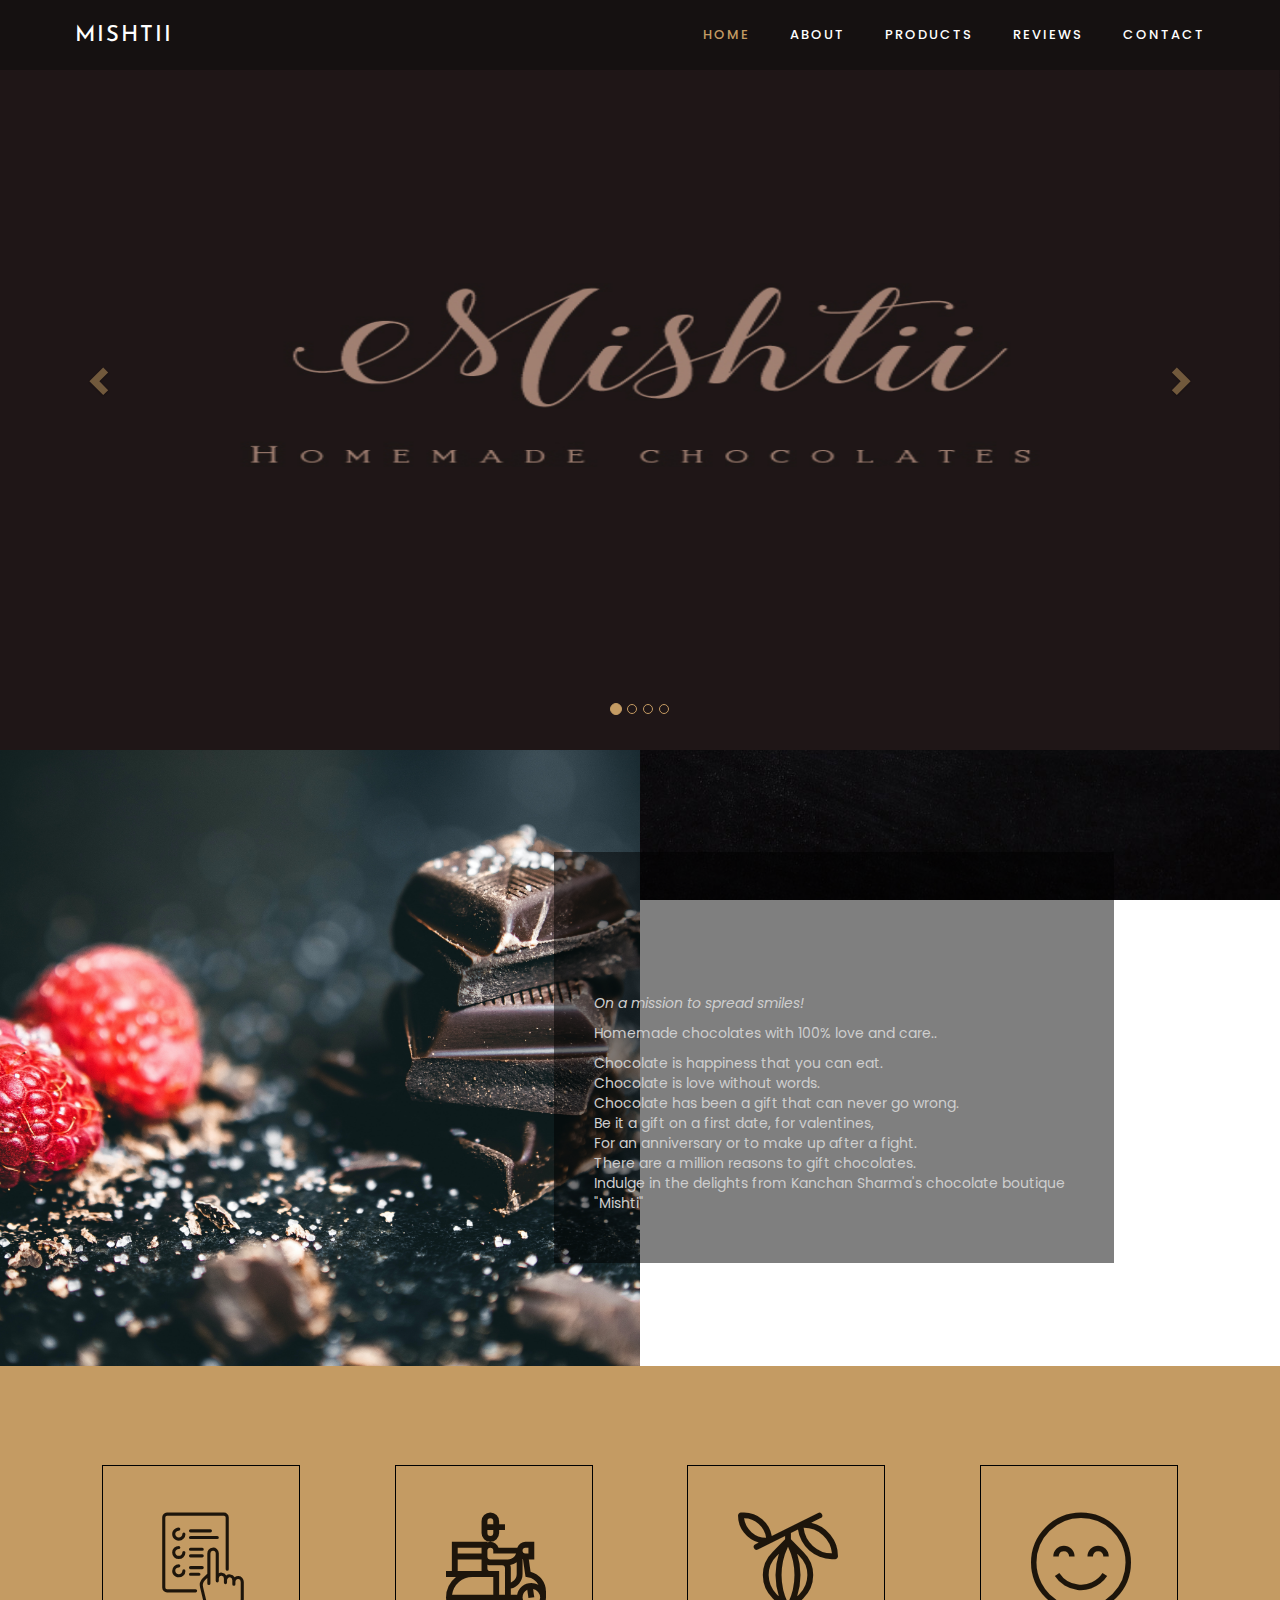
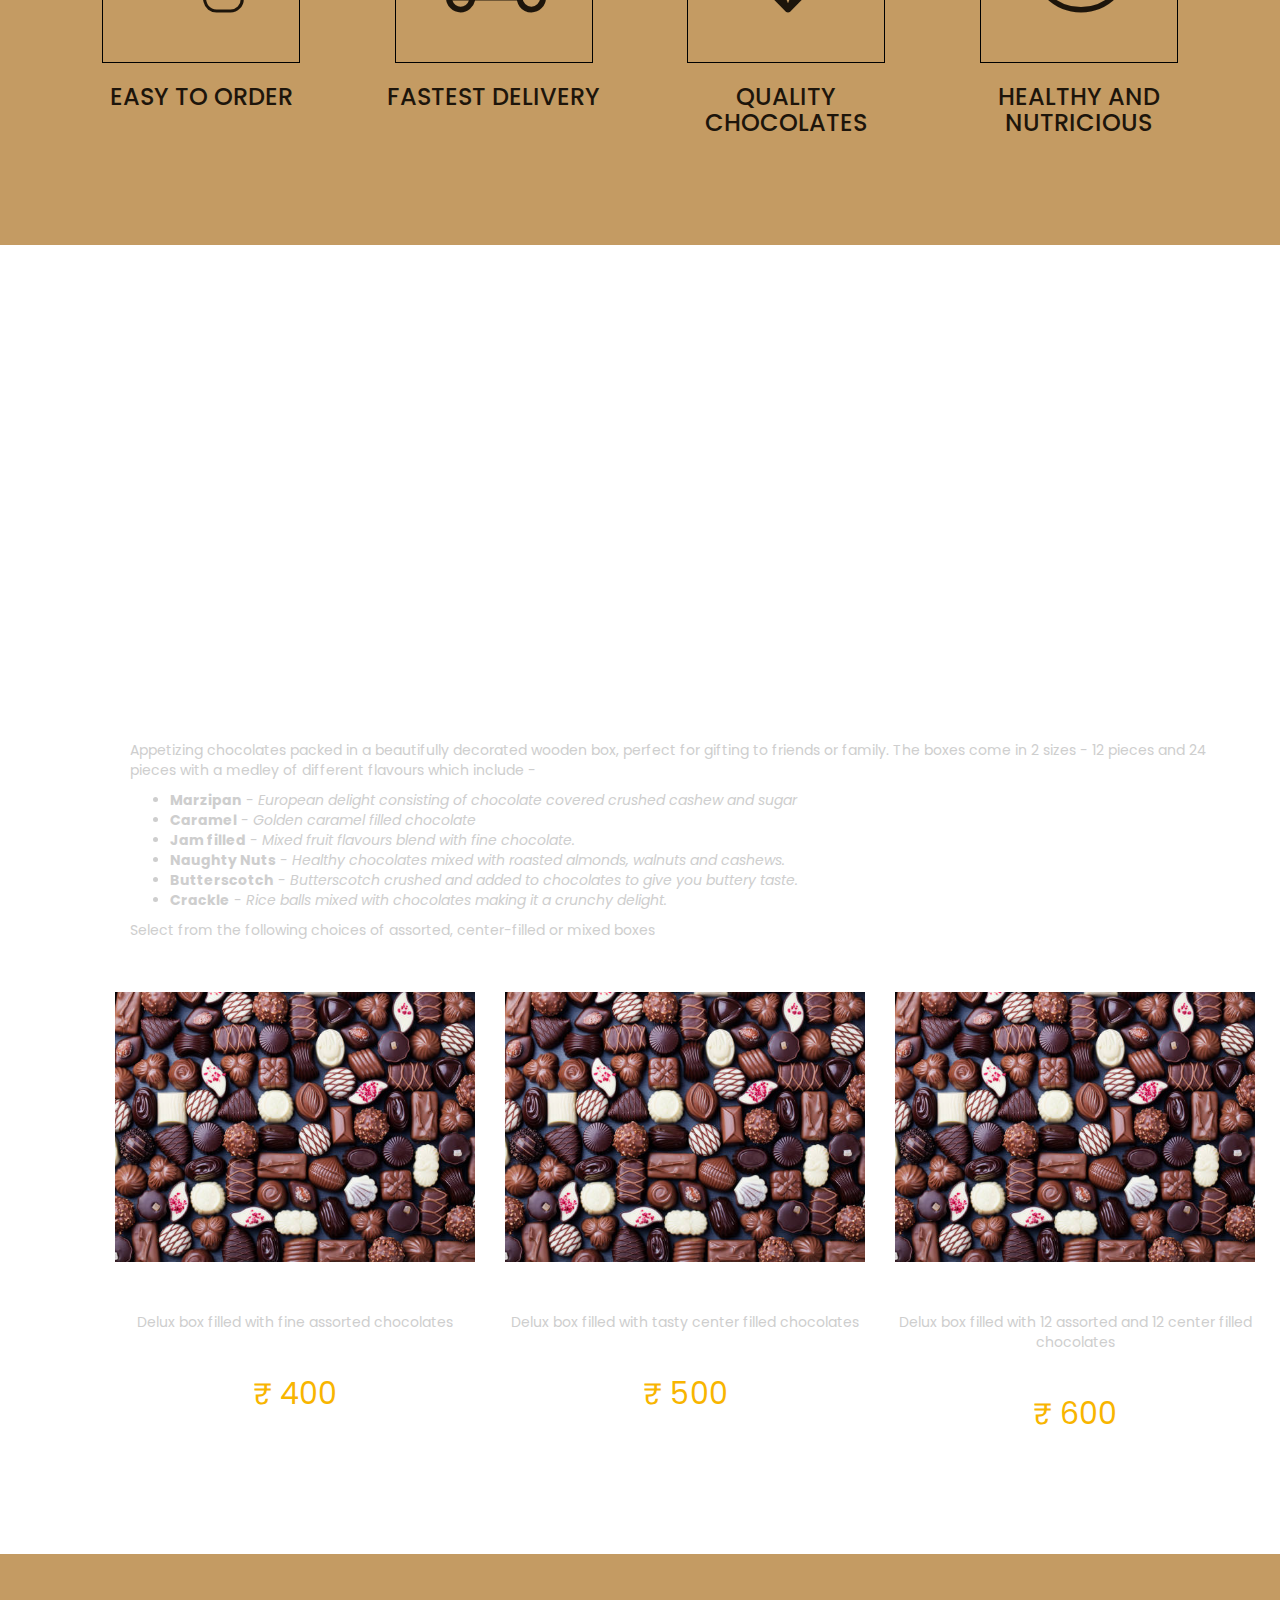
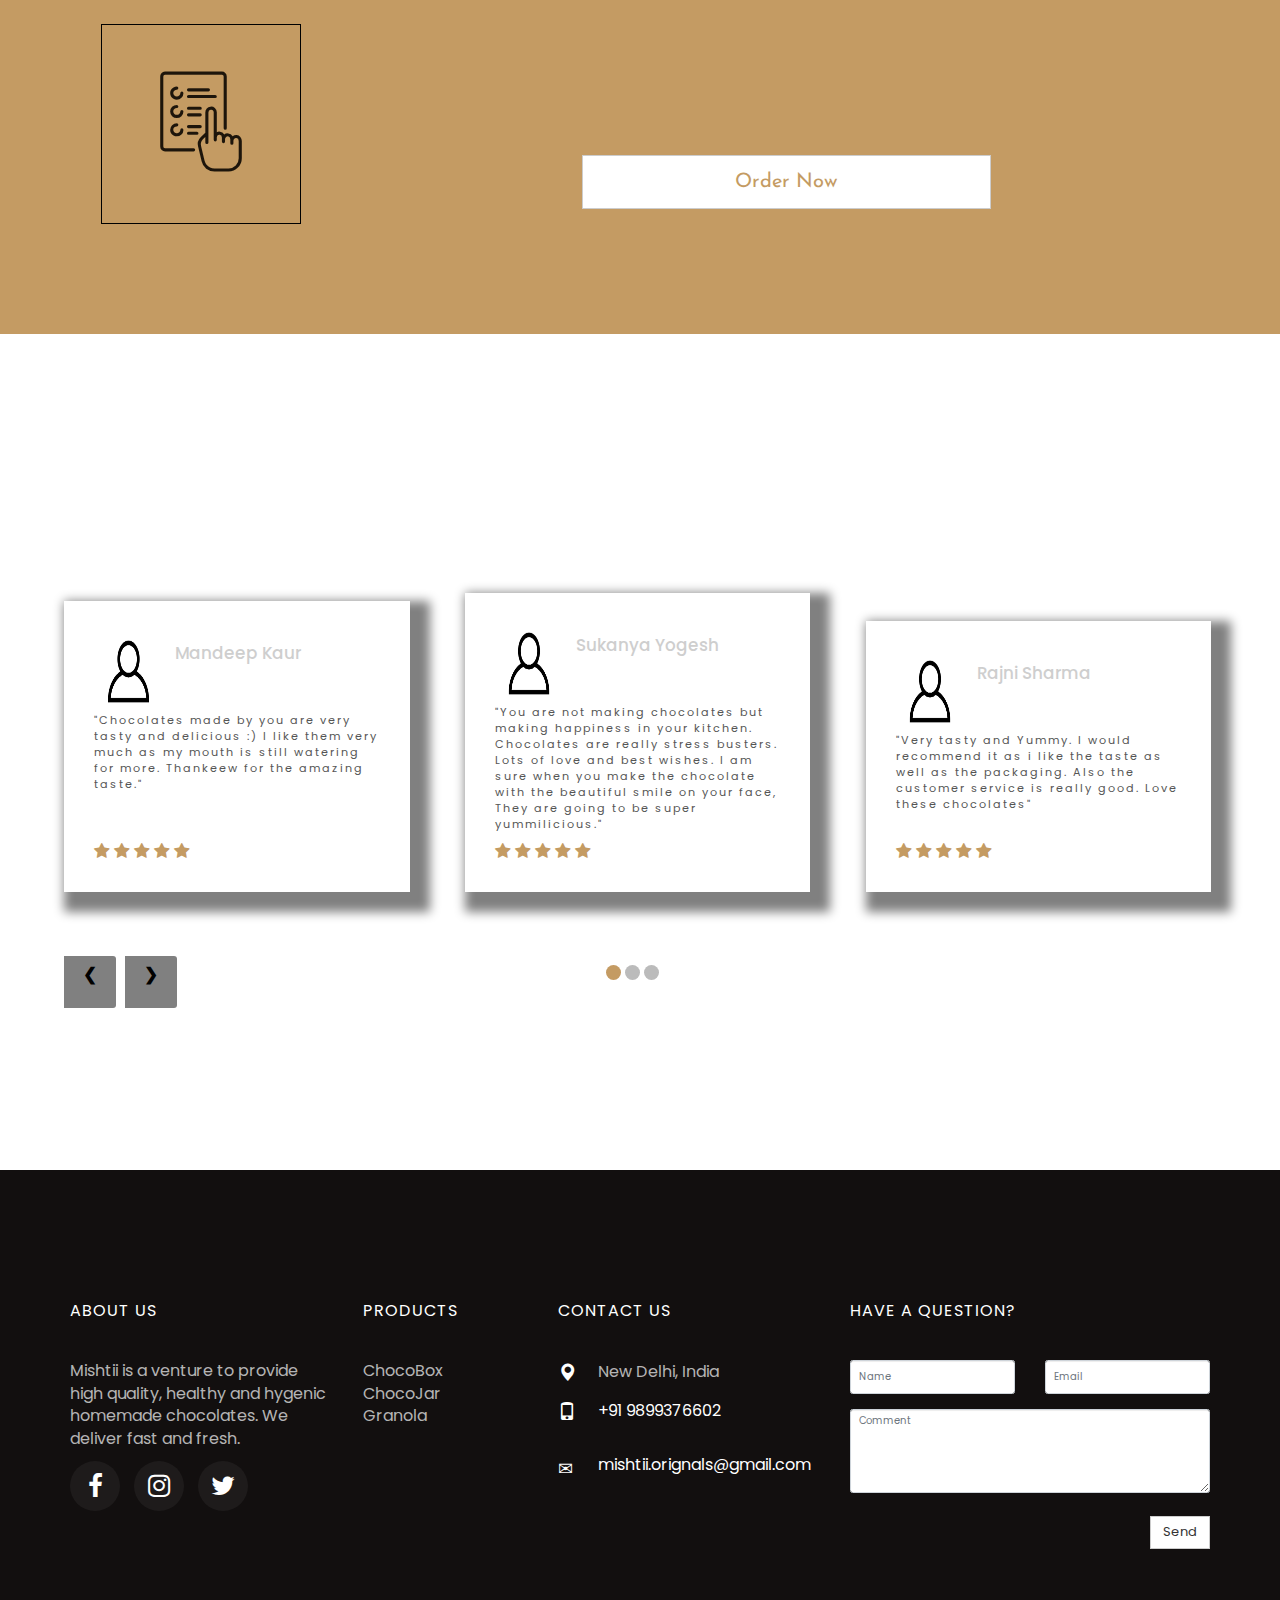
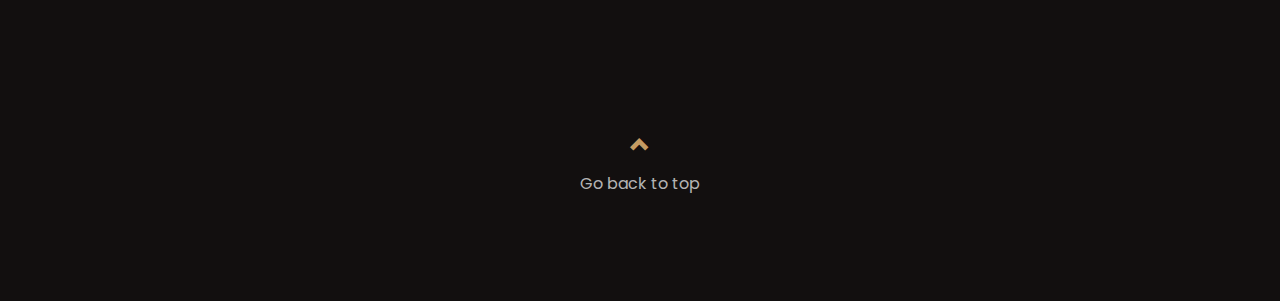
==== commit 3745c9e3: "Pics updated" ====
--- a/index.html
+++ b/index.html
@@ -81,7 +81,7 @@
             <li data-target="#myCarousel" data-slide-to="1"></li>
             <li data-target="#myCarousel" data-slide-to="2"></li>
             <li data-target="#myCarousel" data-slide-to="3"></li>
-            <li data-target="#myCarousel" data-slide-to="4"></li>
+          
         </ol>
 
         <!-- Wrapper for slides -->
@@ -94,18 +94,21 @@
                 </div> -->
             </div>
 
+          <!--
             <div class="item">
                 <img src="static/IMG_20200919_201840_489-02.jpeg" alt="Chicago">
-               <!--
+               
                 <div class="carousel-caption">
                     <h3>Chicago</h3>
                     <p>Thank you, Chicago - A night we won't forget.</p>
                 </div>
-               --> 
-            </div>
+               
+            </div>
+
+          -->  
 
             <div class="item">
-                <img src="static/hero-img-1.png" alt="Los Angeles">
+                <img src="static/heroimgs/1.png" alt="Los Angeles">
               <!--
                 <div class="carousel-caption">
                     <h3>LA</h3>
@@ -115,7 +118,7 @@
             </div>
 
             <div class="item">
-                <img src="static/heroimg-2.png" alt="Los Angeles">
+                <img src="static/heroimgs/2.png" alt="Los Angeles">
               <!--
                 <div class="carousel-caption">
                     <h3>LA</h3>
@@ -125,7 +128,7 @@
             </div>
 
             <div class="item">
-                <img src="static/heroimg-3.png" alt="Los Angeles">
+                <img src="static/heroimgs/3.png" alt="Los Angeles">
               <!--
                 <div class="carousel-caption">
                     <h3>LA</h3>
@@ -201,9 +204,18 @@
 
                             </div>
                             <div class="flip-card-back">
-                                <span class="highlightme">
+                                <div class="featimg">
+                                    <img src="static/feature/1.png" width="195" height="195">
+                                </div>
+                                
+
+                                <!--
+                                    <span class="highlightme">
                                     Select your favourites from our variety of products and contact us easily.
                                 </span>
+
+                                -->
+                                
 
                             </div>
                         </div>
@@ -232,9 +244,9 @@
 
                             </div>
                             <div class="flip-card-back">
-                                <span class="highlightme">
-                                    We deliver your chocolates fresh and fast in Delhi-NCR and throughout India.
-                                </span>
+                                <div class="featimg">
+                                    <img src="static/feature/2.png" width="195" height="195">
+                                </div>
 
                             </div>
                         </div>
@@ -258,9 +270,9 @@
 
                             </div>
                             <div class="flip-card-back">
-                                <span class="highlightme">
-                                    Our chocolates are prepared from fresh and highest quality cocoa beans.
-                                </span>
+                                <div class="featimg">
+                                    <img src="static/feature/3.png" width="195" height="195">
+                                </div>
 
                             </div>
                         </div>
@@ -284,10 +296,9 @@
 
                             </div>
                             <div class="flip-card-back">
-                                <span class="highlightme">
-                                    Prepared using nutricious ingredients that keep you healthy and elevate your mood .
-                                </span>
-
+                                <div class="featimg">
+                                    <img src="static/feature/4.png" width="195" height="195">
+                                </div>
                             </div>
                         </div>
                     </div>
@@ -439,7 +450,7 @@
                                             <div class="row">
                                                 <div class="col-lg-6 mb-5 ftco-animate ">
 
-                                                    <a href="#" class="image-popup"><img src="static/jar-3.jpg"
+                                                    <a href="#" class="image-popup"><img src="static/chocojar-1.jpg"
                                                             class="prod-img" alt="Colorlib Template"></a>
 
                                                     <!--
@@ -478,21 +489,23 @@
                                             <div class="row">
                                                 <div class="col-lg-6 mb-5 ftco-animate ">
                                                 
+                                                
+                                                    <a href="#" class="image-popup"><img
+                                                            src="static/granolaMain.jpeg" class="prod-img""
+                                                            alt="Colorlib Template"></a>
                                                   
 
-                                                    <a href="#" class="image-popup"><img
-                                                            src="static/GranolaPics/IMG_20201003_163159_180.jpg" class="prod-img""
-                                                            alt="Colorlib Template"></a>
+                                                    
+                                                  <!--
+                                                    <video width="320" height="240" autoplay controls>
+                                                                <source src="/static/GranolaPics/Soloop_20200925013747.mp4" type="video/mp4">
+                                                                
+                                                              Your browser does not support the video tag.
+                                                              </video>
+                                                  -->
+        
                                                             
-                                                  
-                                                    
-                                  
-                                                    
-                                                    
-
-                                    
-                
-
+                                                
                                                 </div>
                                                 <div class="col-lg-6 product-details pl-md-5 ftco-animate ">
                                                     <h3>GRANOLA JAR</h3>
--- a/style.css
+++ b/style.css
@@ -514,7 +514,7 @@
     height: auto;
     /* Set width to 100% */
     margin: auto;
-    max-height: 600px;
+    max-height: 750px;
 }
 
 
@@ -833,6 +833,10 @@
     align-items: center !important;
 }
 
+.featimg {
+    padding: 0;
+    margin: 0;
+}
 
 .flip-card {
     background-color: #c49b63;
@@ -882,7 +886,7 @@
     text-align: left !important;
     font-size: 20px;
 
-    padding: 15px 5px 0 5px;
+    padding: 0;
     justify-content: center;
 
     background-color: #c49b63;
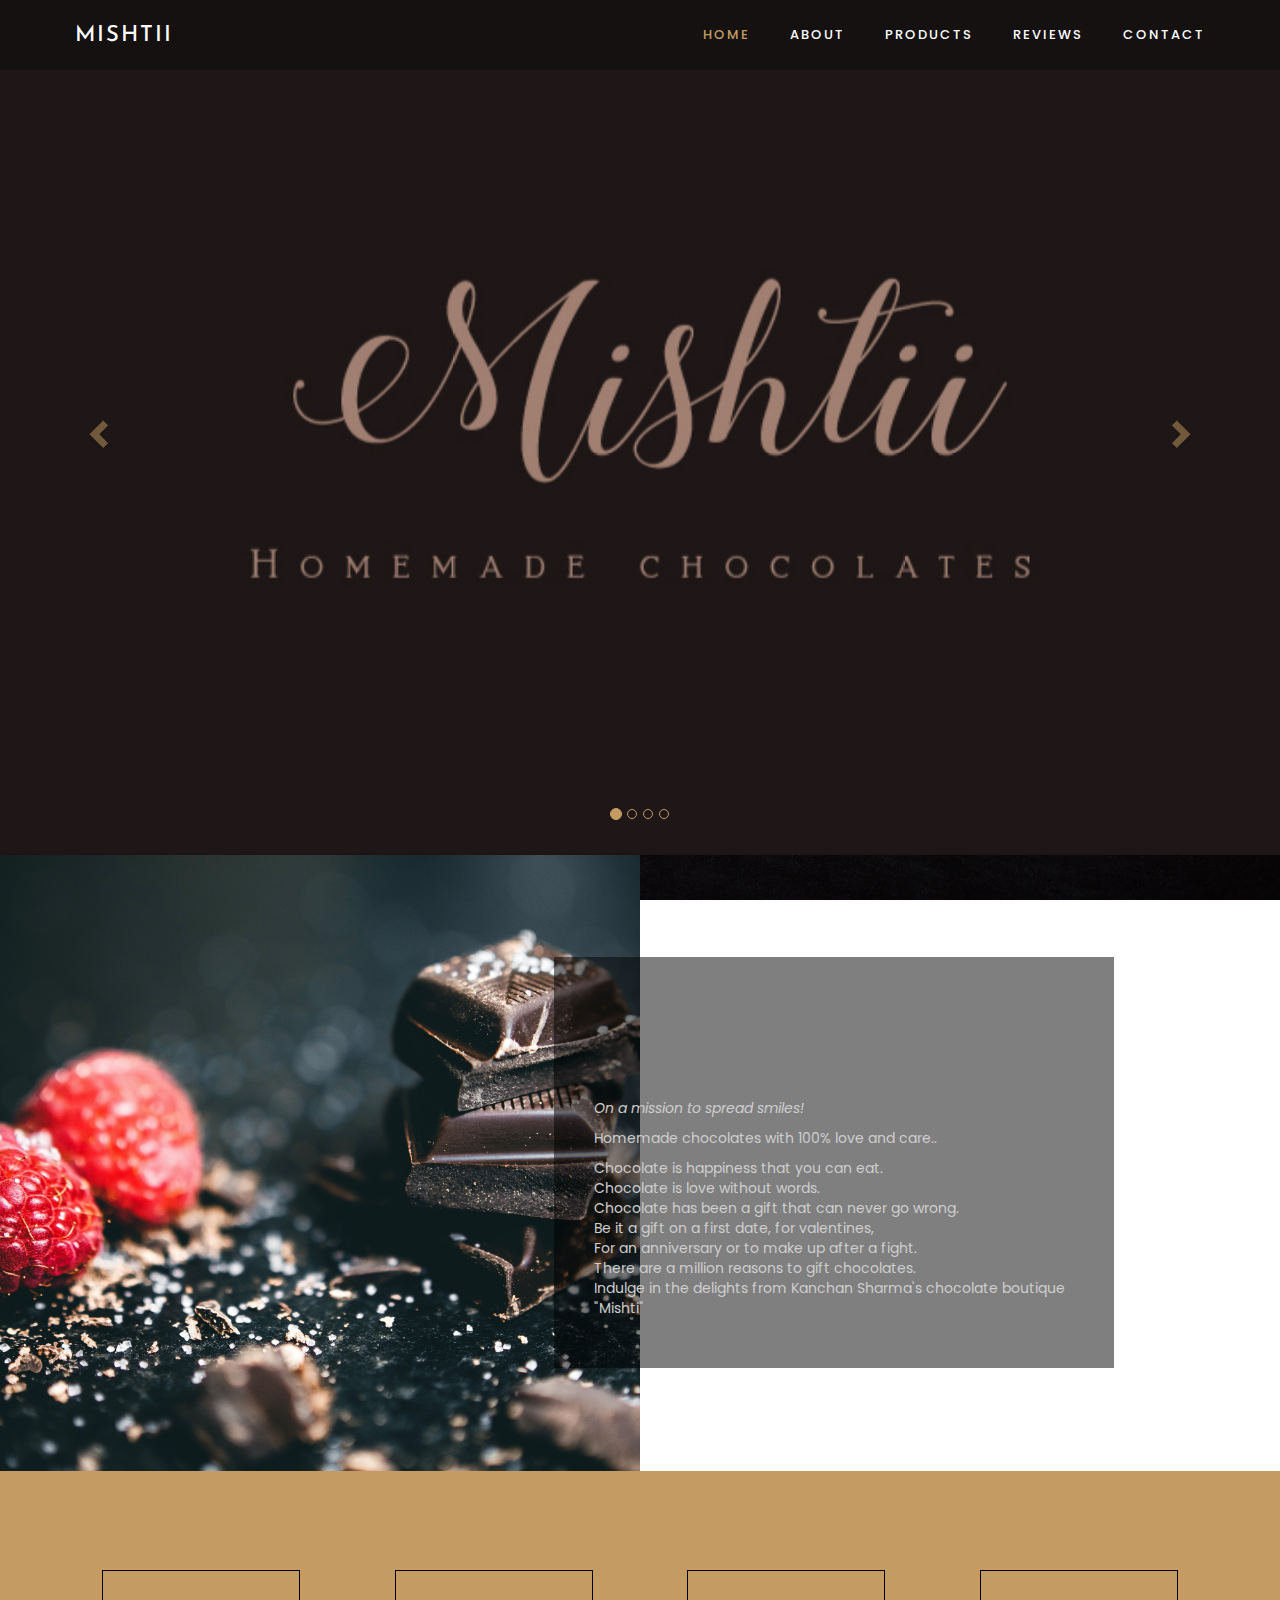
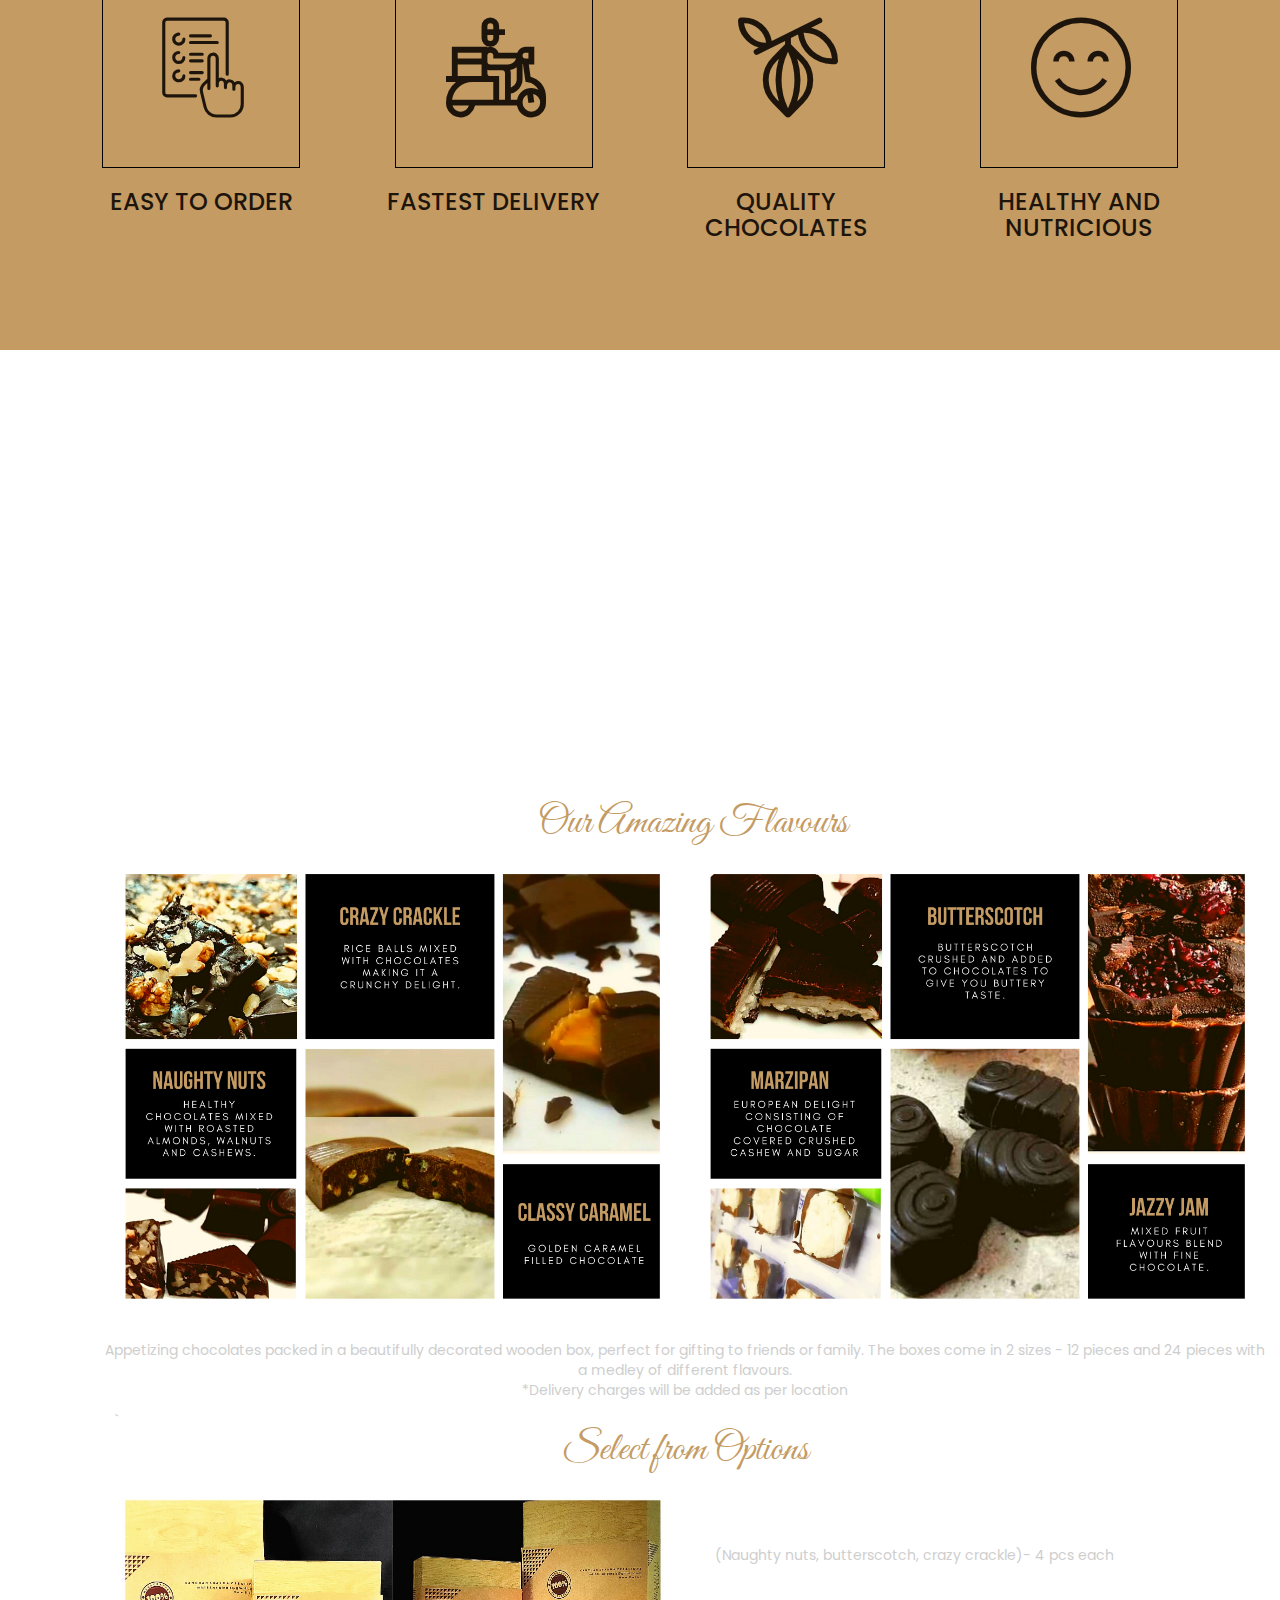
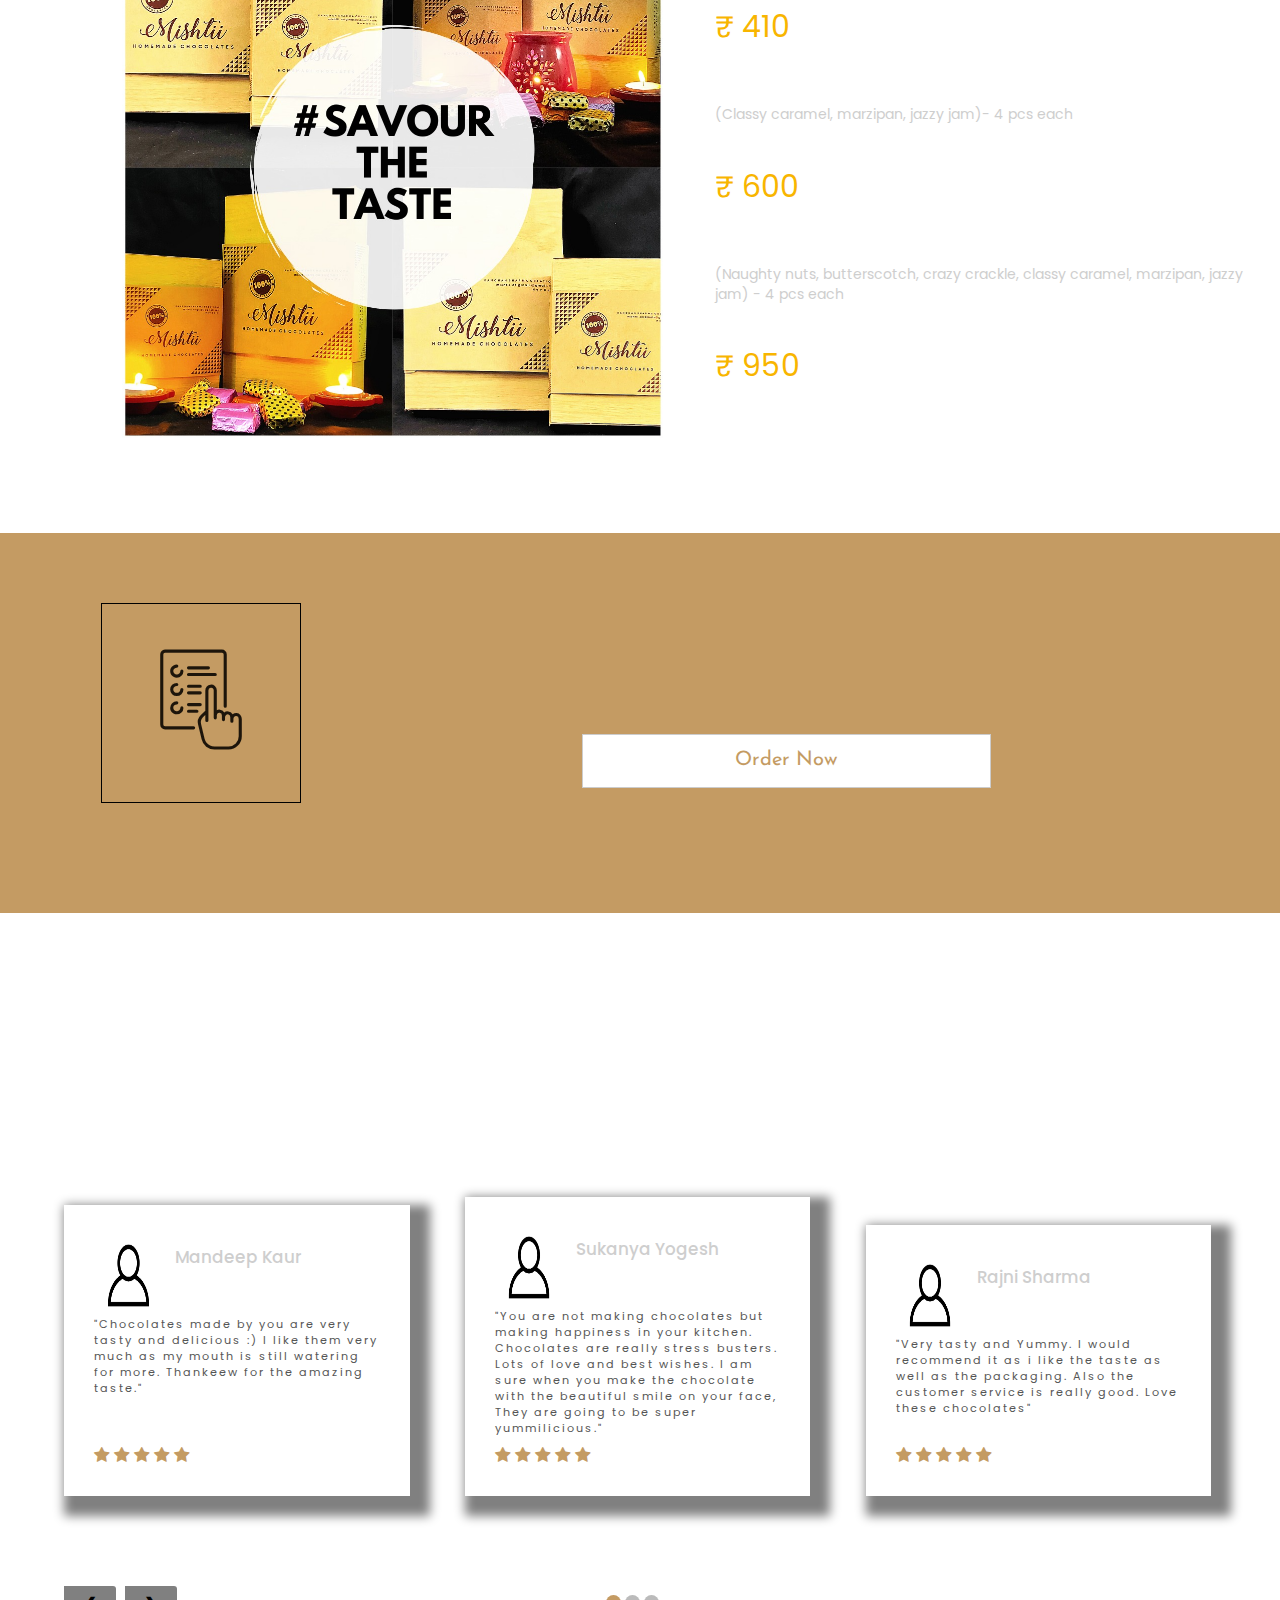
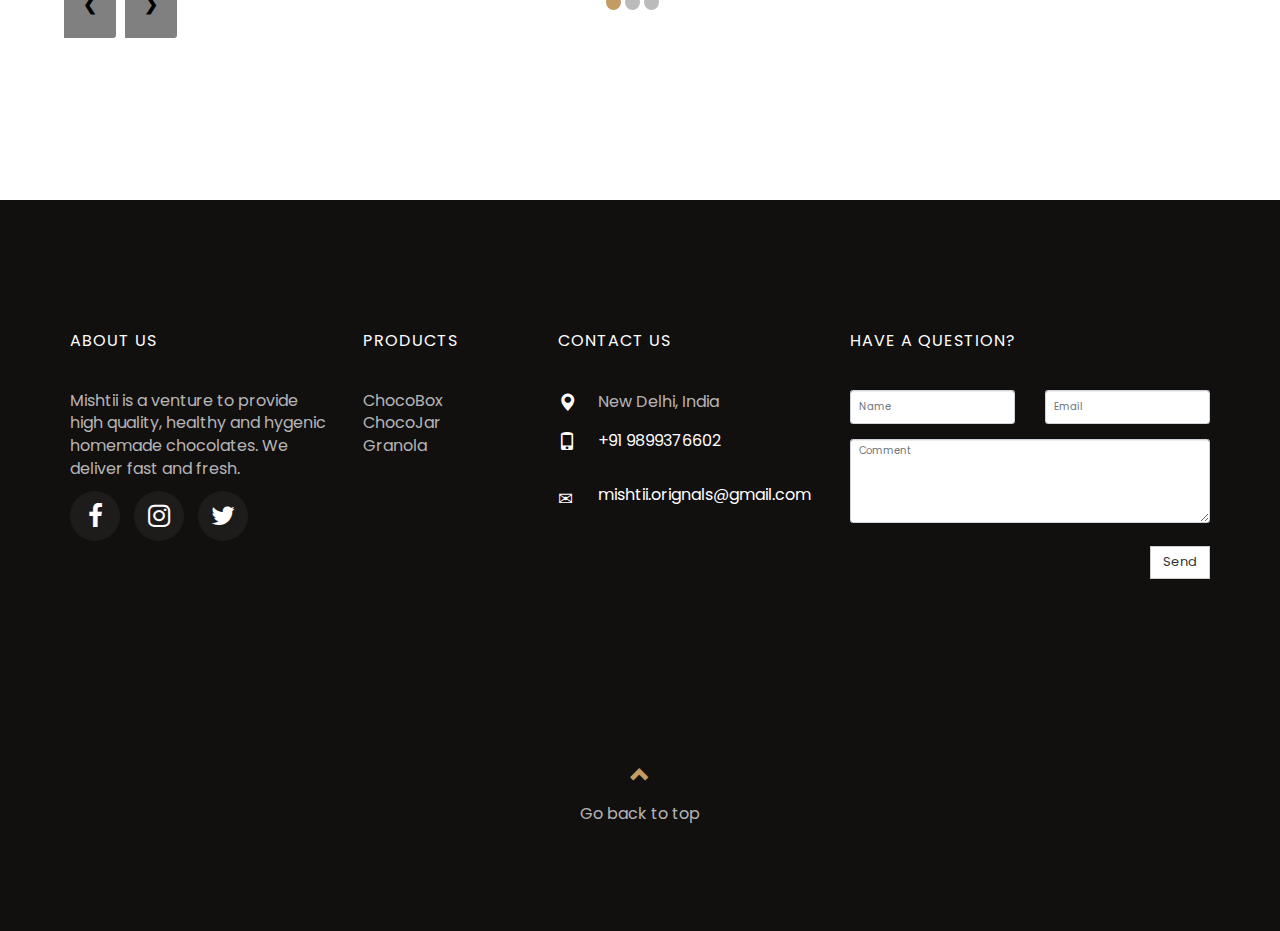
==== commit 868359d5: "Updated collage" ====
--- a/index.html
+++ b/index.html
@@ -118,7 +118,7 @@
             </div>
 
             <div class="item">
-                <img src="static/heroimgs/2.png" alt="Los Angeles">
+                <img src="static/heroimgs/2.jpeg" alt="Los Angeles">
               <!--
                 <div class="carousel-caption">
                     <h3>LA</h3>
@@ -322,7 +322,7 @@
     <!-- PRODUCTS Section-->
 
     <section class="products" id="productsid">
-        <div class="container">
+        <div class="container  ">
 
 
             <div class="row justify-content-center mb-5">
@@ -348,7 +348,7 @@
                                 <div class="tab-content">
                                     <div id="boxes" class="tab-pane fade in active">
                                         <div class="container">
-                                            <div class="row">
+                                            <div class="row justify-content-center ">
                                               <!--
                                                 <div class="col-lg-6 mb-5 ">
 
@@ -361,87 +361,103 @@
                                                 </div>
                                               -->
                                                 
-                                                <div class="col-lg-12 product-details pl-md-5 align-items-center" style="padding: 3em;">
+                                                <div class="col-lg-12 product-details pl-md-5 align-items-center" >
                                                     <h3 class="text-center">CHOCOLATE BOX</h3>
-                                                    <p>Appetizing chocolates packed in a beautifully decorated wooden box, perfect 
+                                                    <div class="col-lg-12 ftco-animate ">
+                                                        <span class="newheading text-center" style="padding-bottom: 0.5em;">Our Amazing Flavours</span>
+                                                    </div>
+                                                </div>
+
+                                                
+                                                   
+                                                    <div class="col-lg-6 mb-5 ftco-animate ">
+                                                
+                                                
+                                                        <a href="#" class="image-popup"><img
+                                                                src="static/flavors/1.png" class="prod-img""
+                                                                alt="Colorlib Template"></a>
+                                              
+                                                    
+                                                    </div>
+    
+                                                    <div class="col-lg-6 mb-5 ftco-animate ">
+                                                    
+                                                    
+                                                        <a href="#" class="image-popup"><img
+                                                                src="static/flavors/2.png" class="prod-img""
+                                                                alt="Colorlib Template"></a>
+
+                                                        
+                                                     
+                                                    </div>
+
+                                                    <p class="text-center">Appetizing chocolates packed in a beautifully decorated wooden box, perfect 
                                                         for gifting to friends or family. The boxes come in 2 sizes - 12 pieces and 24 pieces with
-                                                        a medley of different flavours which include -
+                                                        a medley of different flavours.<br>
+                                                        *Delivery charges will be added as per location
                                                     </p>
-                                                    <ul>
-                                                        <li><strong>Marzipan</strong> - <em>European delight consisting of chocolate covered crushed cashew and sugar</em></li>
-                                                        <li><strong>Caramel</strong> - <em>Golden caramel filled chocolate</em></li>
-                                                        <li><strong>Jam filled</strong> - <em>Mixed fruit flavours blend with fine chocolate.</em>  </li>
-                                                        <li><strong>Naughty Nuts</strong> - <em>Healthy chocolates mixed with roasted almonds, walnuts and cashews.</em> </li>
-                                                        <li><strong>Butterscotch</strong> - <em>Butterscotch crushed and added to chocolates to give you buttery taste.</em> </li>
-                                                        <li><strong>Crackle</strong> - <em> Rice balls mixed with chocolates making it a crunchy delight.</em></li>
-                                                    </ul>
-                                                    <p> Select from the following choices of assorted, center-filled or mixed boxes</p>
-                                                    
-                                                    
+
+                                                
+                                            </div>
+`
+                                        
+
+
+                                            <div class="row">
+                                                <div class="col-lg-12 ftco-animate ">
+                                                    <span class="newheading text-center" style="padding-bottom: 0.5em;">Select from Options</span>
                                                 </div>
-                                            </div>
-                                            
-                                            <div class="row">
-                                                <div class="col-md-4 text-center">
+                                                <div class="col-lg-6 mb-5 ftco-animate ">
+                                                
+                                                
+                                                    <a href="#" class="image-popup"><img
+                                                            src="static/box-collage.jpeg" class="prod-img""
+                                                            alt="Chocolate Box"></a>
+                                                  
+                                                </div>
+                                                <div class="col-lg-6 product-details pl-md-5 ftco-animate ">
+                                                    
                                                     <div class="menu-wrap">
-                                                        <a href="#" class="menu-img img mb-4" style="background-image: url(static/istockphoto\ chocomix.jpg);"></a>
                                                         <div class="text">
-                                                            <h3><a href="#">Assorted Box (Small)</a></h3>
-                                                            <p>Delux box filled with fine assorted  chocolates</p>
-                                                            <p class="sizebox">Small (12 pieces)<span></span></p>
+                                                            <h3><a href="#">Assorted Box</a></h3>
+                                                            <p>(Naughty nuts, butterscotch, crazy crackle)- 4 pcs each</p>
+                                                            <p class="sizebox">12 pieces<span></span></p>
                                                             <p class="price"><span>&#x20B9
-                                                                400</span></p>
+                                                                410</span></p>
                                                            
                                                         </div>
                                                     </div>
-                                                </div>
-                                                <div class="col-md-4 text-center">
+
                                                     <div class="menu-wrap">
-                                                        <a href="#" class="menu-img img mb-4" style="background-image: url(static/istockphoto\ chocomix.jpg);"></a>
                                                         <div class="text">
-                                                            <h3><a href="#">Center filled box(Small)</a></h3>
-                                                            <p>Delux box filled with tasty center filled chocolates</p>
-                                                            <p class="sizebox">Small (12 pieces)<span></span></p>
-                                                            <p class="price"><span>&#x20B9
-                                                                500</span></p>
-                                                           
-                                                        </div>
-                                                    </div>
-                                                </div>
-                                                <div class="col-md-4 text-center">
-                                                    <div class="menu-wrap">
-                                                        <a href="#" class="menu-img img mb-4" style="background-image: url(static/istockphoto\ chocomix.jpg);"></a>
-                                                        <div class="text">
-                                                            <h3><a href="#">Mixed Box (Large)</a></h3>
-                                                            <p>Delux box filled with 12 assorted and 12 center filled chocolates</p>
-                                                            <p class="sizebox">Large (24 pieces)<span></span></p>
+                                                            <h3><a href="#">Center filled Assorted Box</a></h3>
+                                                            <p>(Classy caramel, marzipan, jazzy jam)- 4 pcs each</p>
+                                                            <p class="sizebox">12 pieces<span></span></p>
                                                             <p class="price"><span>&#x20B9
                                                                 600</span></p>
                                                            
                                                         </div>
                                                     </div>
+
+                                                    <div class="menu-wrap ">
+                                                    
+                                                        <div class="text">
+                                                            <h3><a href="#">Big Box of Joy</a></h3>
+                                                            <p>(Naughty nuts, butterscotch, crazy crackle, classy caramel, marzipan, jazzy jam) - 4 pcs each</p>
+                                                            <p class="sizebox">24 pieces<span></span></p>
+                                                            <p class="price"><span>&#x20B9
+                                                                950</span></p>
+                                                           
+                                                        </div>
+                                                    </div>
+                                                    
                                                 </div>
                                             </div>
-
-
-                                            <div class="row">
-                                              <!--
-                                                <div class="col-lg-6 mb-5 ">
-
-                                                    <a href="#" class="image-popup"><img
-                                                            src="static/istockphoto chocomix.jpg" class="prod-img"
-                                                            alt="Colorlib Template"></a>
-
-                                
-
-                                                </div>
-                                              -->
-                                              
-                                            </div>
-
-
-
                                         </div>
+
+
+
+                                       
 
                                     </div>
                                     
@@ -449,8 +465,11 @@
                                         <div class="container">
                                             <div class="row">
                                                 <div class="col-lg-6 mb-5 ftco-animate ">
-
-                                                    <a href="#" class="image-popup"><img src="static/chocojar-1.jpg"
+                                                   
+                                                    
+                                                    
+
+                                                    <a href="#" class="image-popup"><img src="static/jar-collage.jpeg"
                                                             class="prod-img" alt="Colorlib Template"></a>
 
                                                     <!--
@@ -458,28 +477,53 @@
                                                         style="background-image: url(static/granola-1.jpg);"></div>
                                                     -->
 
+                                                    
+
                                                 </div>
                                                 <div class="col-lg-6 product-details pl-md-5 ftco-animate">
+                                                   
                                                     <h3>CHOCOLATE JAR</h3>
-                                                    <p class="price"><span>&#x20B9 200</span> (Small : 12 pieces)</p>
-                                                    <p class="price"><span>&#x20B9 400</span> (Large : 24 pieces)</p>
                                                     <p>Yummy chocolates packed in a beautifully decorated glass jar, perfect 
-                                                        for gifting to friends or family. The jars come in 2 sizes - 12 pieces and 24 pieces with
-                                                        a medley of different flavours which include -
+                                                        for gifting to friends or family. The jars come in 2 options with
+                                                        a medley of different flavours.
+                                                        
                                                     </p>
-                                                    <ul>
-                                                        <li><strong>Marzipan</strong> - <em>European delight consisting of chocolate covered crushed cashew and sugar</em></li>
-                                                        <li><strong>Caramel</strong> - <em>Golden caramel filled chocolate</em></li>
-                                                        <li><strong>Jam filled</strong> - <em>Mixed fruit flavours blend with fine chocolate.</em>  </li>
-                                                        <li><strong>Naughty Nuts</strong> - <em>Healthy chocolates mixed with roasted almonds, walnuts and cashews.</em> </li>
-                                                        <li><strong>Butterscotch</strong> - <em>Butterscotch crushed and added to chocolates to give you buttery taste.</em> </li>
-                                                        <li><strong>Crackle</strong> - <em> Rice balls mixed with chocolates making it a crunchy delight.</em></li>
-                                                    </ul>
-                                                    <p> Select from the choices of small and large jar</p>
+                                                    
+
+                                                    <div class="menu-wrap">
+                                                       
+                                                        <div class="text">
+                                                            
+                                                            <h3><a href="#">Assorted Jar</a></h3>
+                                                            <p>(Naughty nuts, butterscotch, crazy crackle)- 4 pcs each</p>
+                                                            <p class="sizebox">12 pieces<span></span></p>
+                                                            <p class="price"><span>&#x20B9
+                                                                350</span></p>
+                                                           
+                                                        </div>
+                                                    </div>
+
+                                                    <div class="menu-wrap">
+                                                       
+                                                        <div class="text">
+                                                            <h3><a href="#">Center filled Assorted Jar</a></h3>
+                                                            <p>(Classy caramel, marzipan, jazzy jam)- 4 pcs each</p>
+                                                            <p class="sizebox">12 pieces<span></span></p>
+                                                            <p class="price"><span>&#x20B9
+                                                                550</span></p>
+                                                           
+                                                        </div>
+                                                    </div>
+                                                    <p>*Delivery charges will be added as per location</p>
+                                                    
                                                     
                                                 
                                                 </div>
                                             </div>
+
+                                           
+
+
                                         </div>
                                     </div>
                                    
@@ -509,7 +553,8 @@
                                                 </div>
                                                 <div class="col-lg-6 product-details pl-md-5 ftco-animate ">
                                                     <h3>GRANOLA JAR</h3>
-                                                    <p class="price"><span>&#x20B9 300</span></p>
+                                                    <p class="price"><span>&#x20B9 350 </span>(1 jar)</p>
+                                                    <p class="price"><span>&#x20B9 670 </span>(Set of 2)</p>
                                                     <p>Try our Granola Jar which is full of roasted mixture of 
                                                         rolled oats, nuts, dried fruits, butter and sweetners like jaggery.
                                                         It covers a broad spectrum of nutrients that are rich in protiens, fibers
@@ -518,6 +563,7 @@
                                                     <p>Now boost your immunity and health with Mishtii's Granola Jar. 
                                                         Also granola made at Mishtii is freshly prepared with love.
                                                     </p>
+                                                    <p>*Delivery charges will be added as per location</p>
                                                     
                                                 </div>
                                             </div>
@@ -603,12 +649,12 @@
                                                             <!--<input type="text" class="form-control" id="productname" value="Chocobox - 1"placeholder="" readonly> 
                                                             -->
                                                             <select id="productname" name="productname" class="form-control">
-                                                                <option value="Assorted-12pcs">Assorted (12 pcs)</option>
-                                                                <option value="Center-12pcs">Center filled (12 pcs)</option>
-                                                                <option value="Mixed-24pcs">Mixed (24 pcs)</option>
-                                                                <option value="Jar(Small)">Jar (Small)</option>
-                                                                <option value="Jar(Large)">Jar (Large)</option>
-                                                                <option value="Granola">Granola Jar</option>
+                                                                <option value="Assorted-Box">Assorted Box</option>
+                                                                <option value="Center-filled-Assorted-Box">Center filled Assorted Box</option>
+                                                                <option value="Big-box-of-Joy">Big box of Joy</option>
+                                                                <option value="Assorted-Jar">Assorted Jar</option>
+                                                                <option value="Center-filled-Assorted-Jar">Center filled Assorted Jar</option>
+                                                                <option value="Granola-Jar">Granola Jar</option>
                                                             </select>
                                                         </div>
                                                     </div>
@@ -727,6 +773,10 @@
 
 
     <section id="reviewsid">
+        <div class="container">
+
+
+        </div>
         <div class="reviews">
         <div class="row justify-content-center mb-5">
             <div class="col-md-12 heading-section text-center hideme">
--- a/style.css
+++ b/style.css
@@ -511,10 +511,12 @@
         filter: grayscale(90%);*/
     /* make all photos black and white */
     width: 100%;
-    height: auto;
     /* Set width to 100% */
     margin: auto;
-    max-height: 750px;
+    max-height: 95vh;
+    object-fit: cover;
+    object-position: center center;
+
 }
 
 
@@ -632,7 +634,28 @@
     line-height: 1;
     margin-bottom: -40px;
     z-index: 1;
-}
+
+}
+
+.newheading {
+    font-size: 40px;
+    display: block;
+    margin-bottom: 0;
+    font-family: "Great Vibes", cursive;
+    color: #c49b63;
+    line-height: 1;
+    /*margin-bottom: -40px;*/
+    z-index: 2;
+}
+
+.newheading2 {
+    font-size: 18px;
+    text-transform: uppercase;
+    color: #fff;
+}
+
+
+
 
 .mainheading {
     z-index: 1;
@@ -1041,7 +1064,7 @@
 
     /*display: block;
     height: 350px;*/
-    padding: 2em;
+    padding: 0.5em;
     max-width: 100%;
     height: auto;
     vertical-align: middle;
@@ -1620,7 +1643,7 @@
 
 .reviews .box {
     /* background-color: white;*/
-    margin: 0% 2%;
+    margin: 2% 2%;
     height: 700px;
     width: 27%;
     box-shadow: 10px 10px 10px 10px grey;
@@ -1927,9 +1950,9 @@
     }
 
     .reviews .box {
-        width: 55%;
-        margin-left: 25%;
-        margin-right: 25%;
+        width: 90%;
+        margin-left: 5%;
+        margin-right: 5%;
         height: auto;
         background-color: white;
     }
@@ -1964,7 +1987,7 @@
 
 /* Box Menu */
 .menu-wrap {
-    margin-bottom: 60px;
+    margin-bottom: 20px;
 }
 
 .menu-wrap .menu-img {
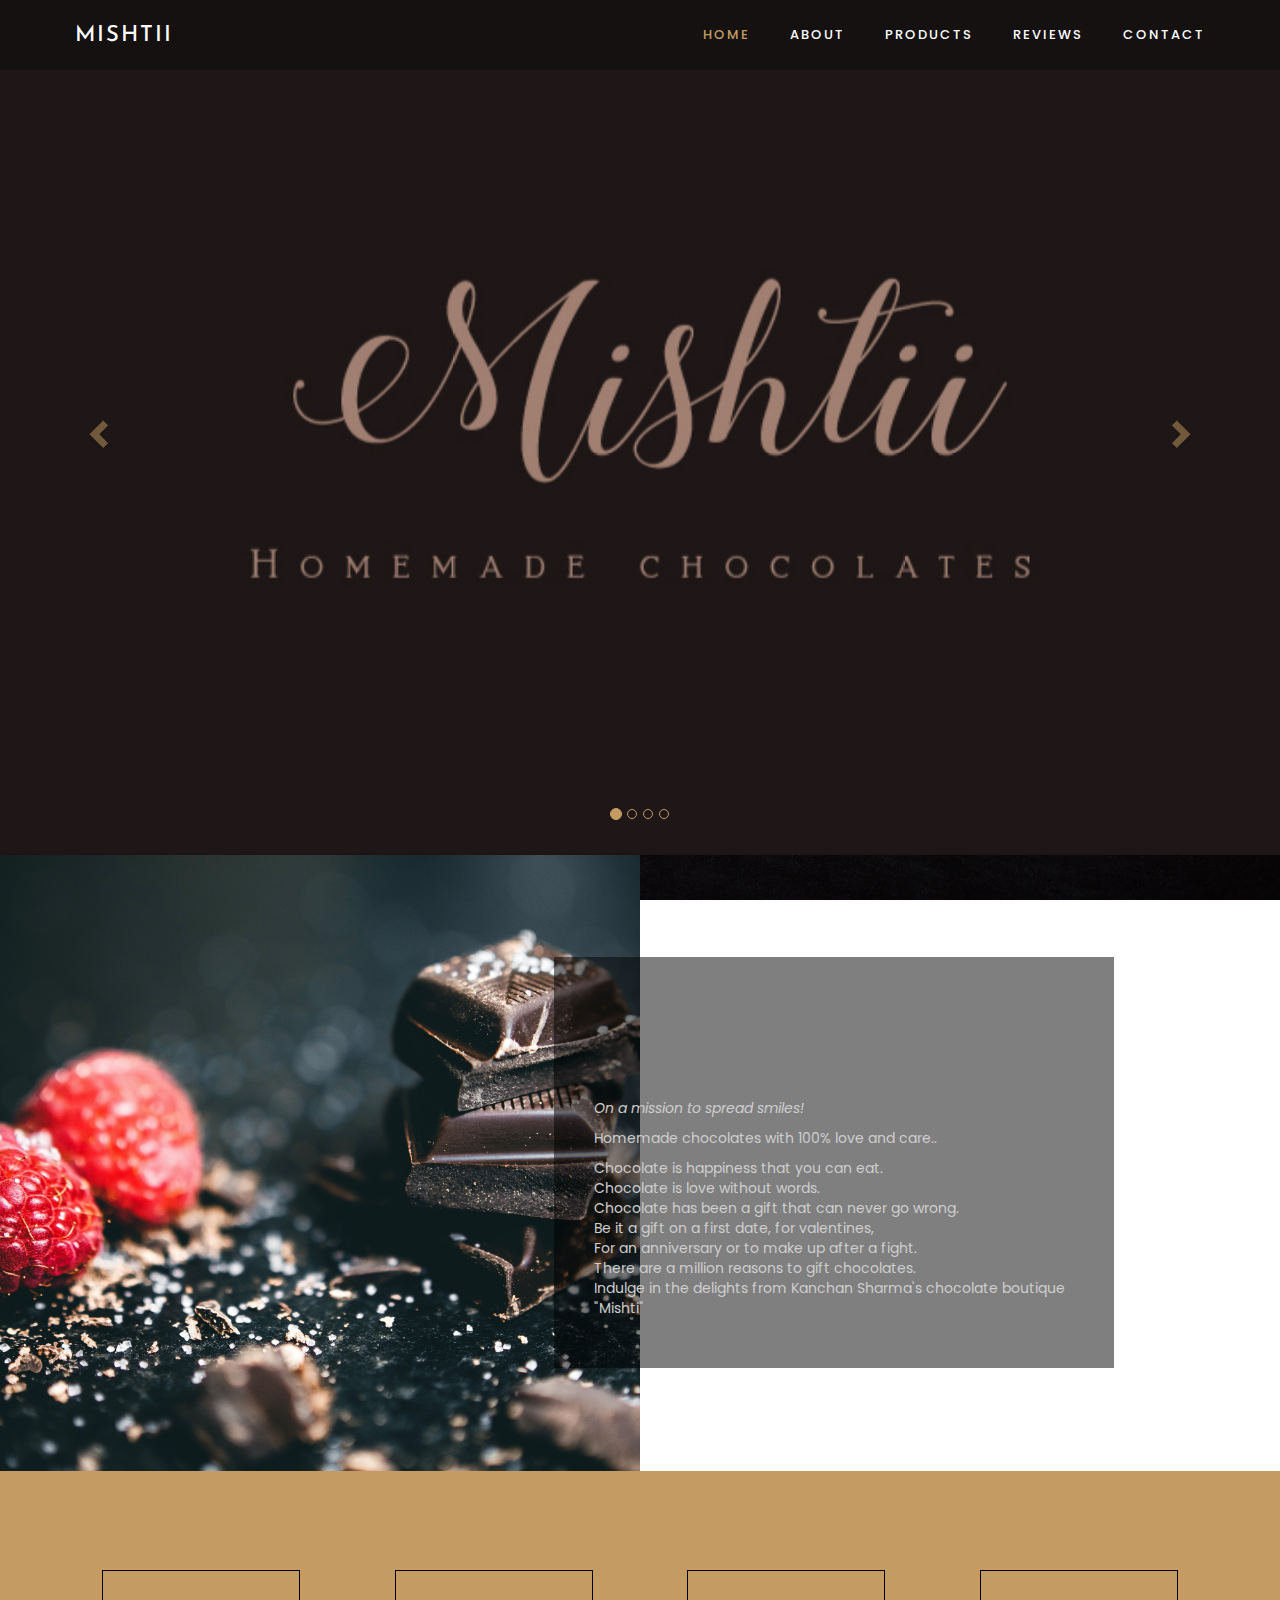
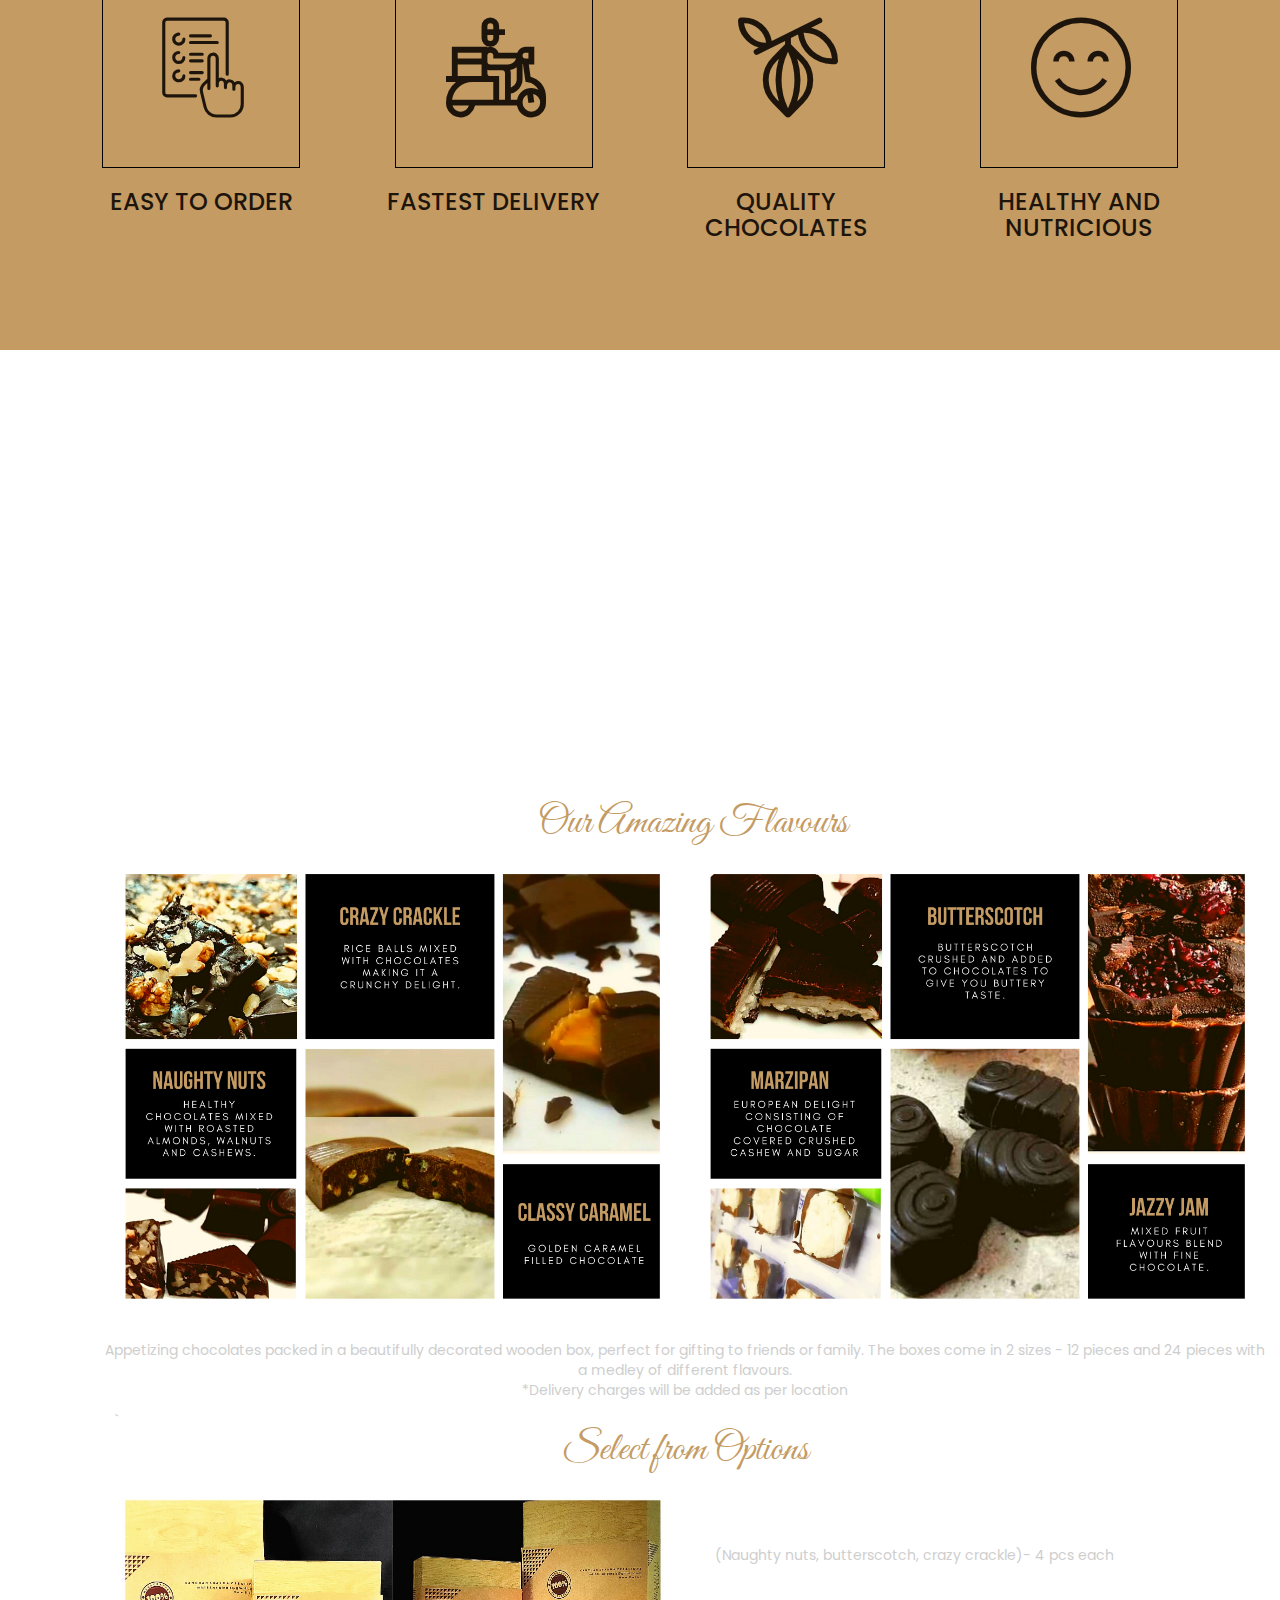
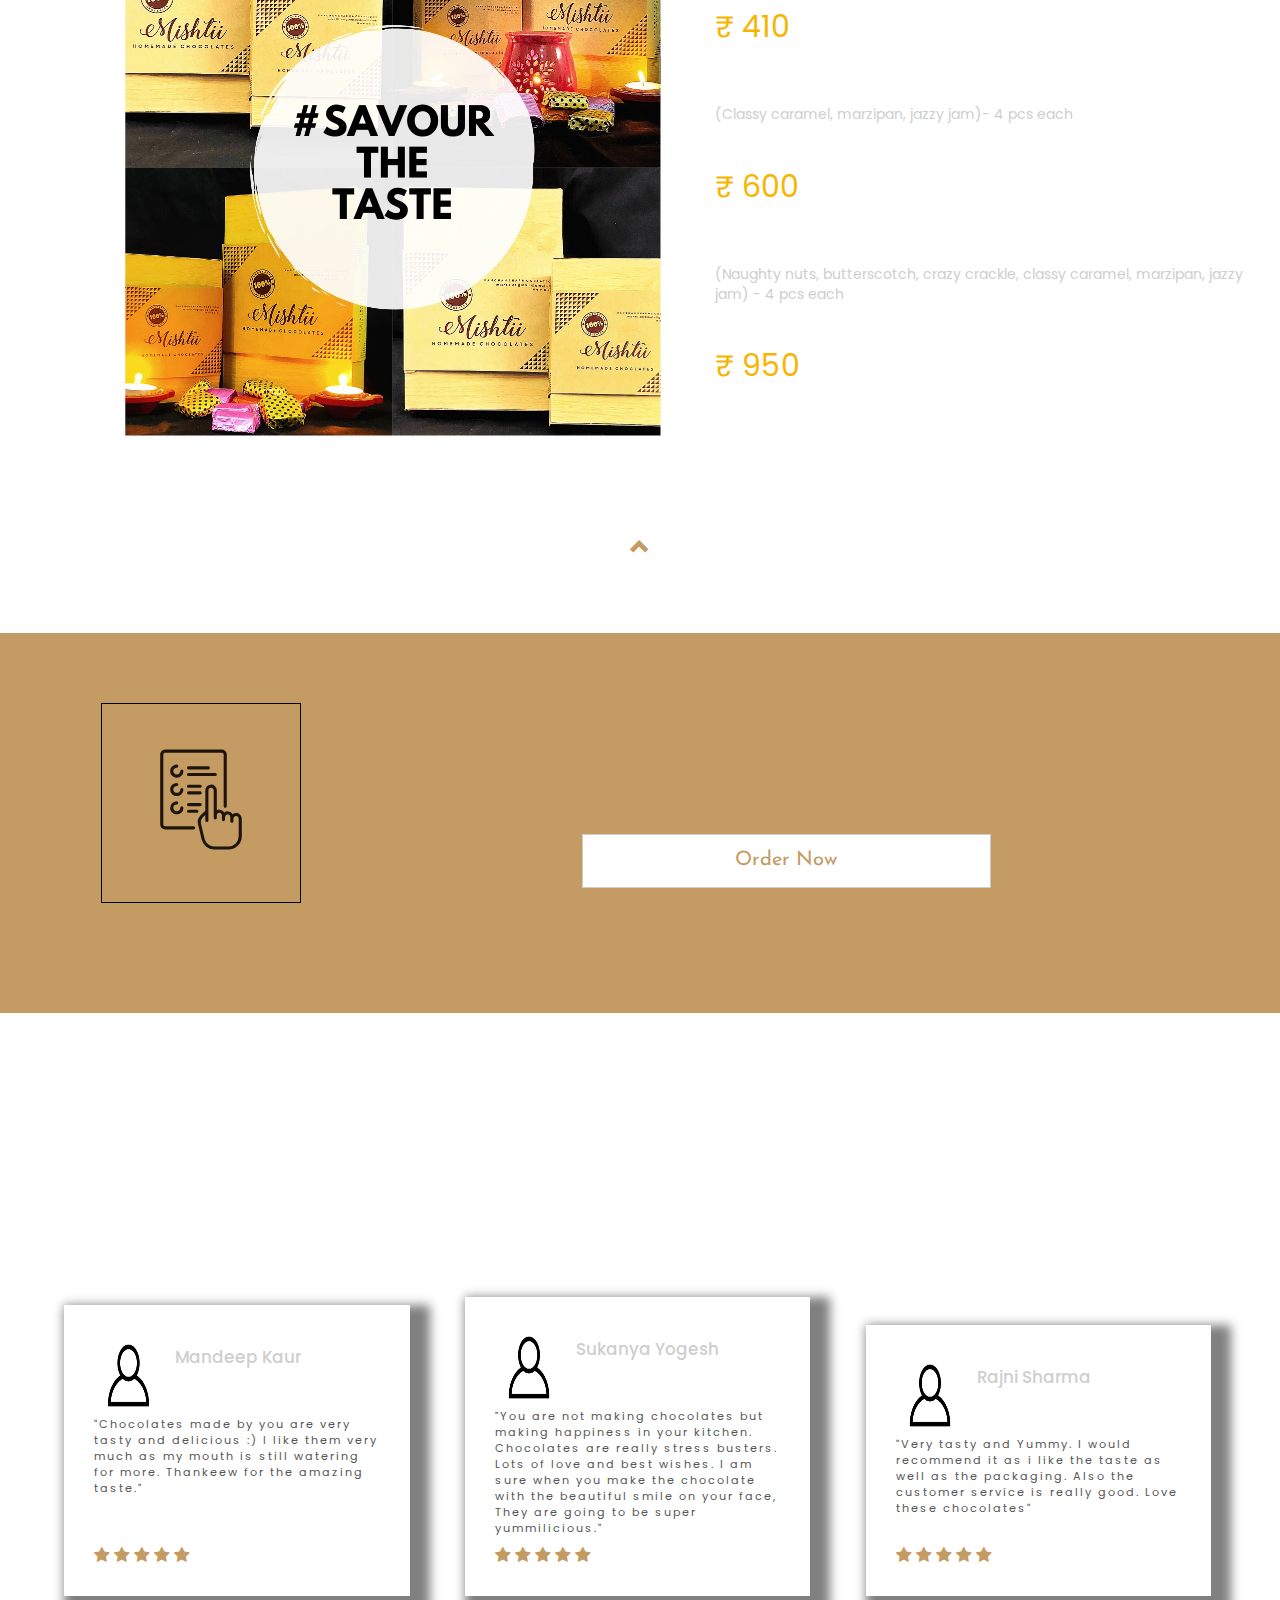
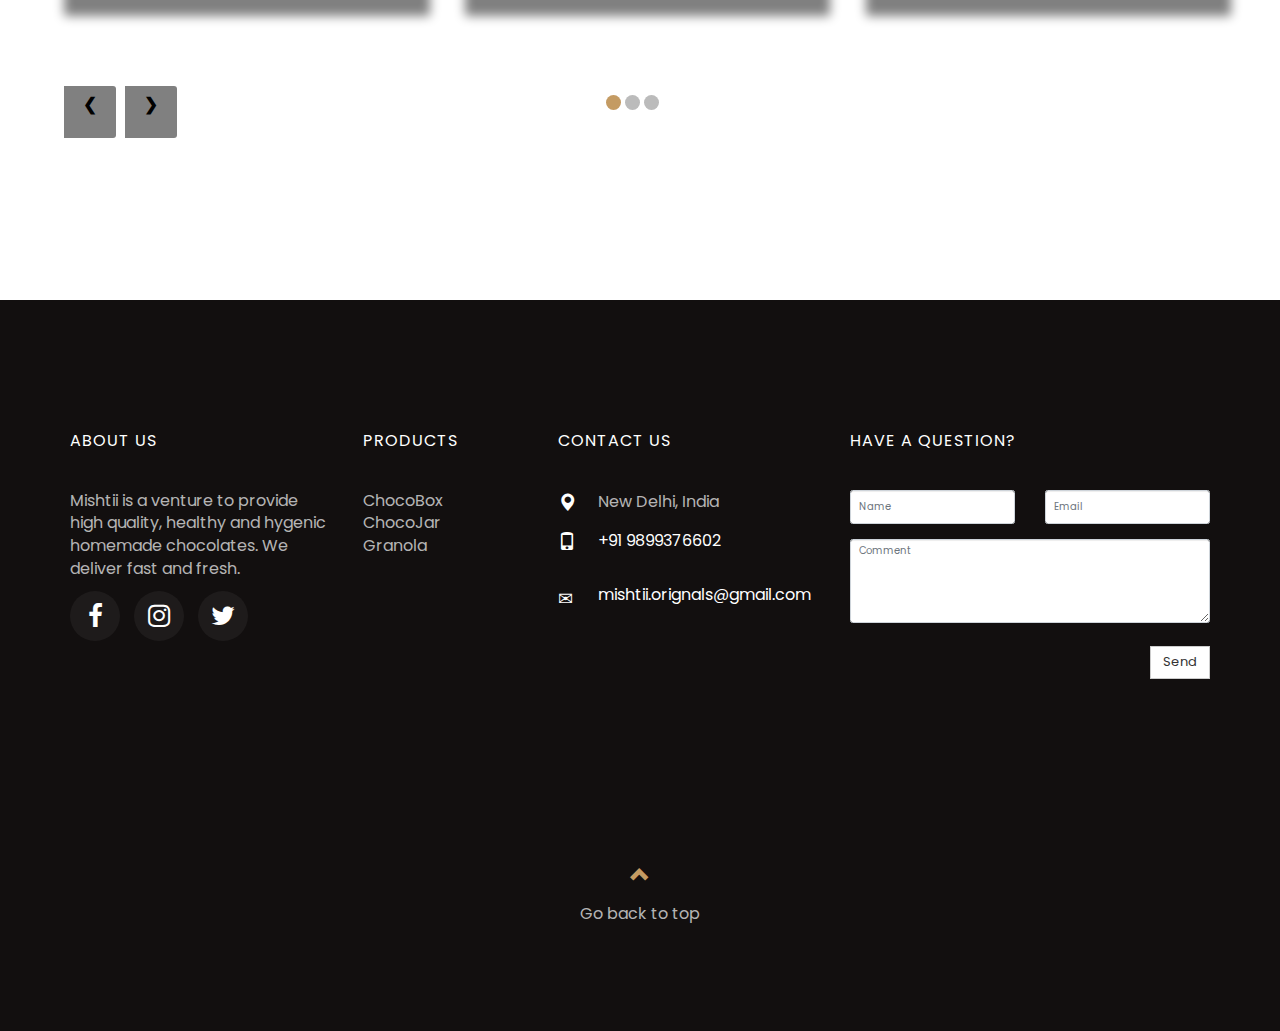
==== commit 6e172603: "added menu link" ====
--- a/index.html
+++ b/index.html
@@ -578,11 +578,21 @@
 
                     </div>
 
-
-                </div>
-
-            </div>
-
+                    
+
+                </div>
+
+            </div>
+
+            <div class="menu-link row justify-content-center">
+                <div class="col-md-12  text-center">
+                    <a href="#productsid" title="To Top">
+                        <span class="glyphicon glyphicon-chevron-up"></span>
+                      </a>
+                      <p>Go back to Menu </a></p>
+                </div>
+            </div>
+            
         </div>
 
     </section>
--- a/style.css
+++ b/style.css
@@ -2026,4 +2026,26 @@
 
 .menu-wrap .text .sizebox span {
     color: #fff;
+}
+
+
+
+.menu-link .glyphicon {
+    font-size: 20px;
+    margin-top: 30px;
+    margin-bottom: 20px;
+    color: #c49b63;
+
+}
+
+.menu-link p {
+    color: rgba(255, 255, 255, 0.7);
+}
+
+.menu-link a {
+    color: rgba(255, 255, 255, 0.7);
+}
+
+.menu-link a:hover {
+    color: #fff;
 }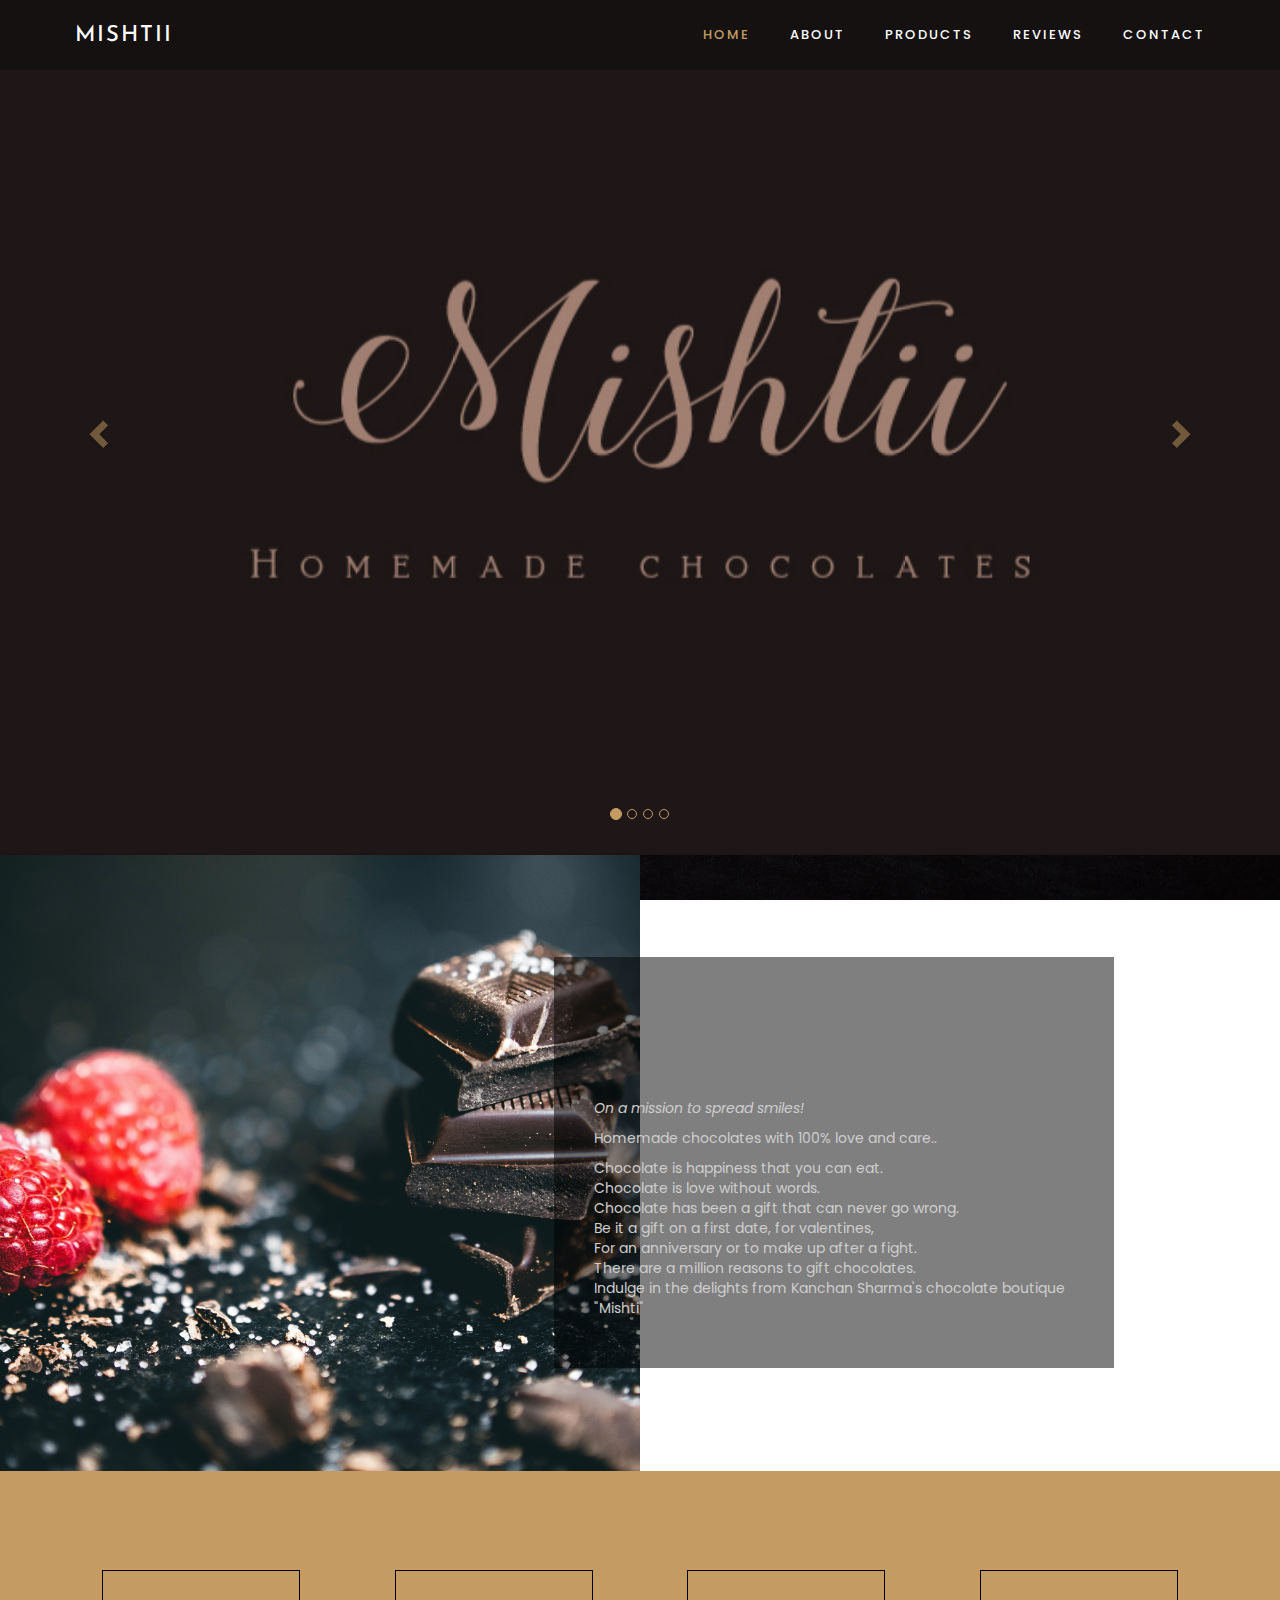
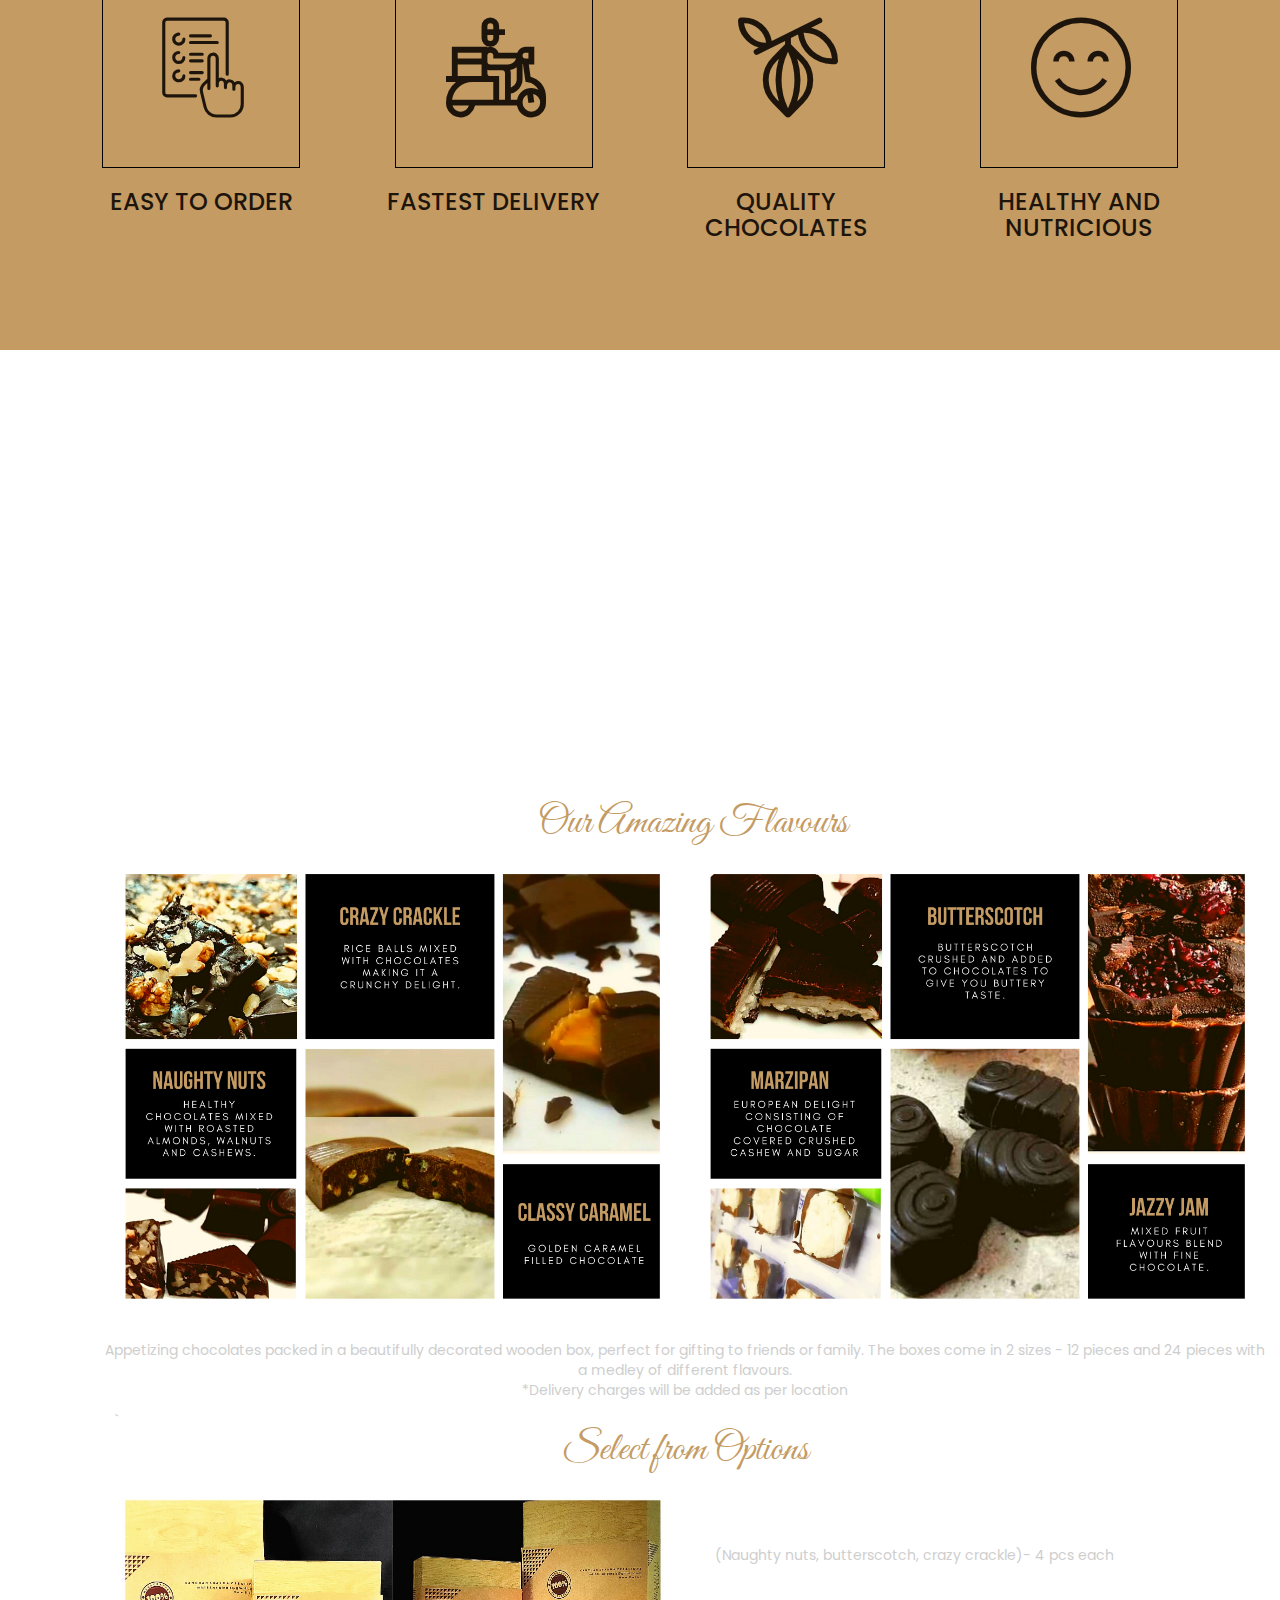
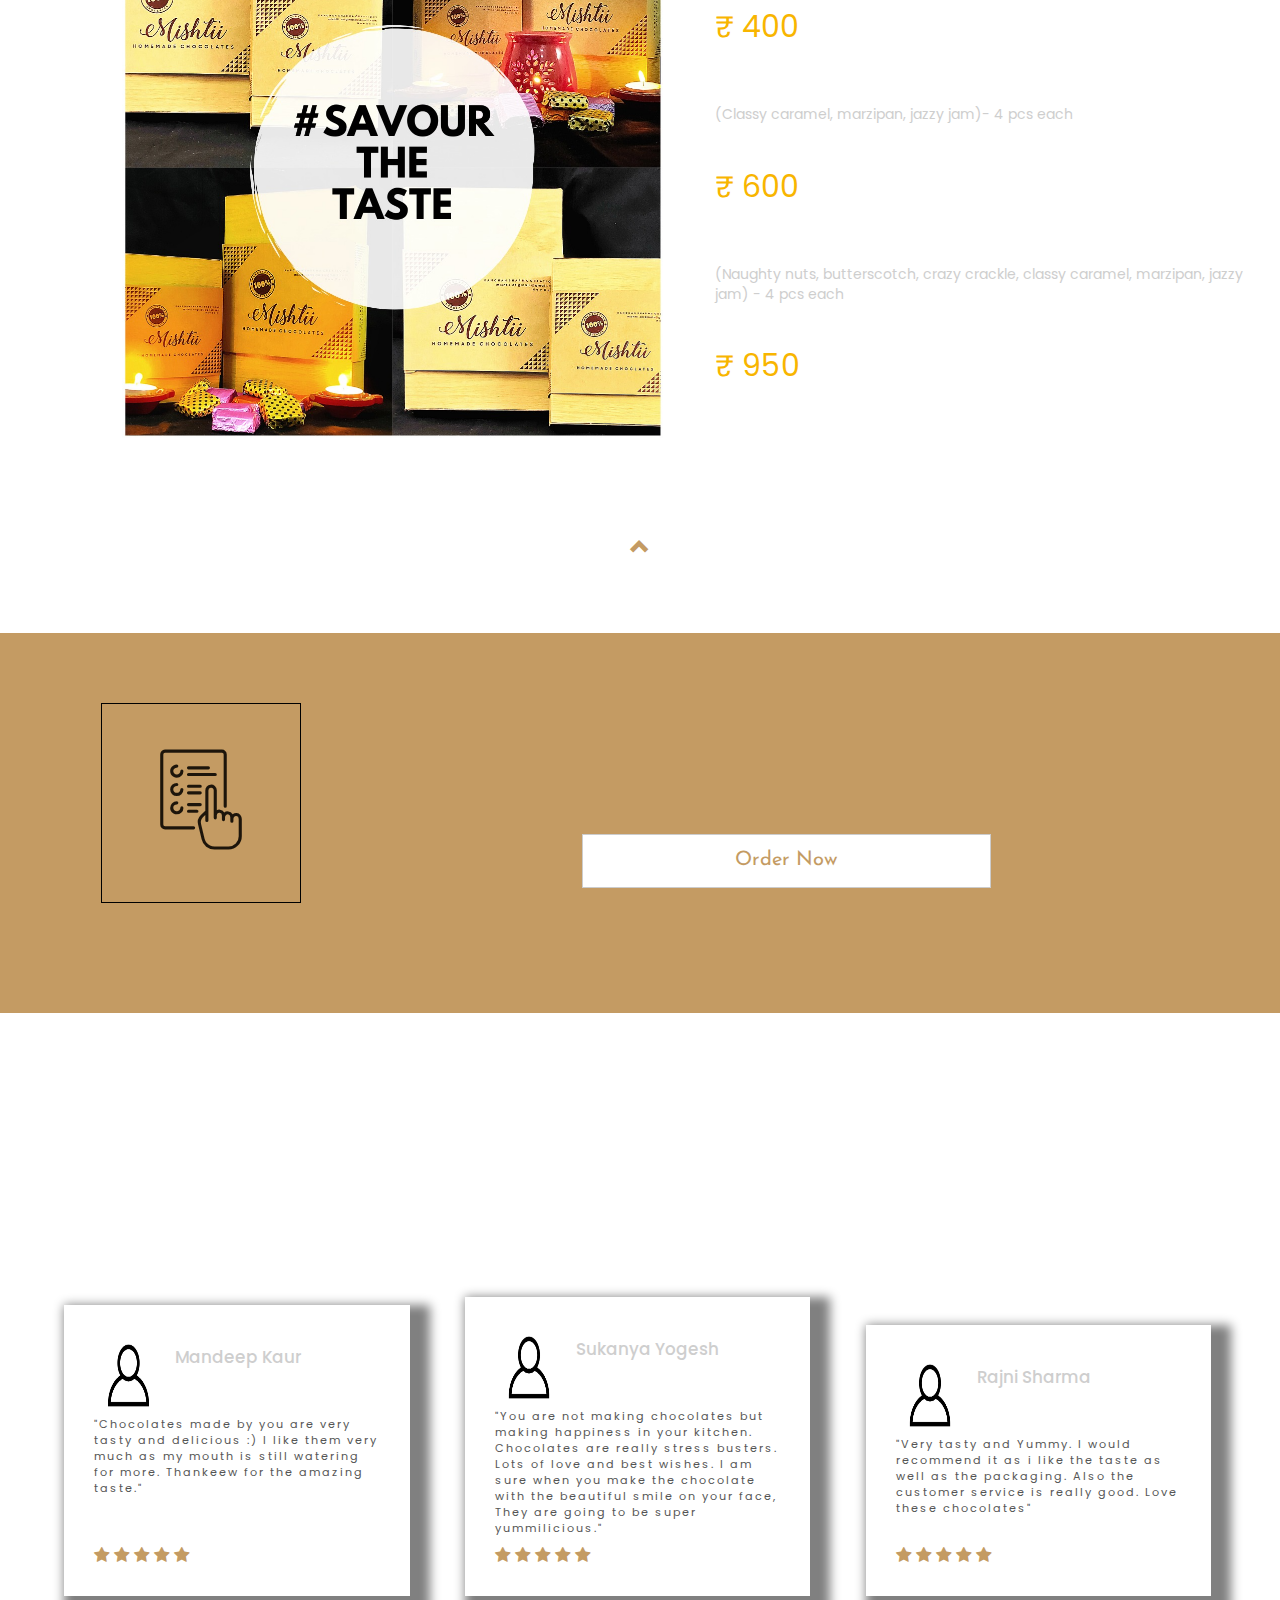
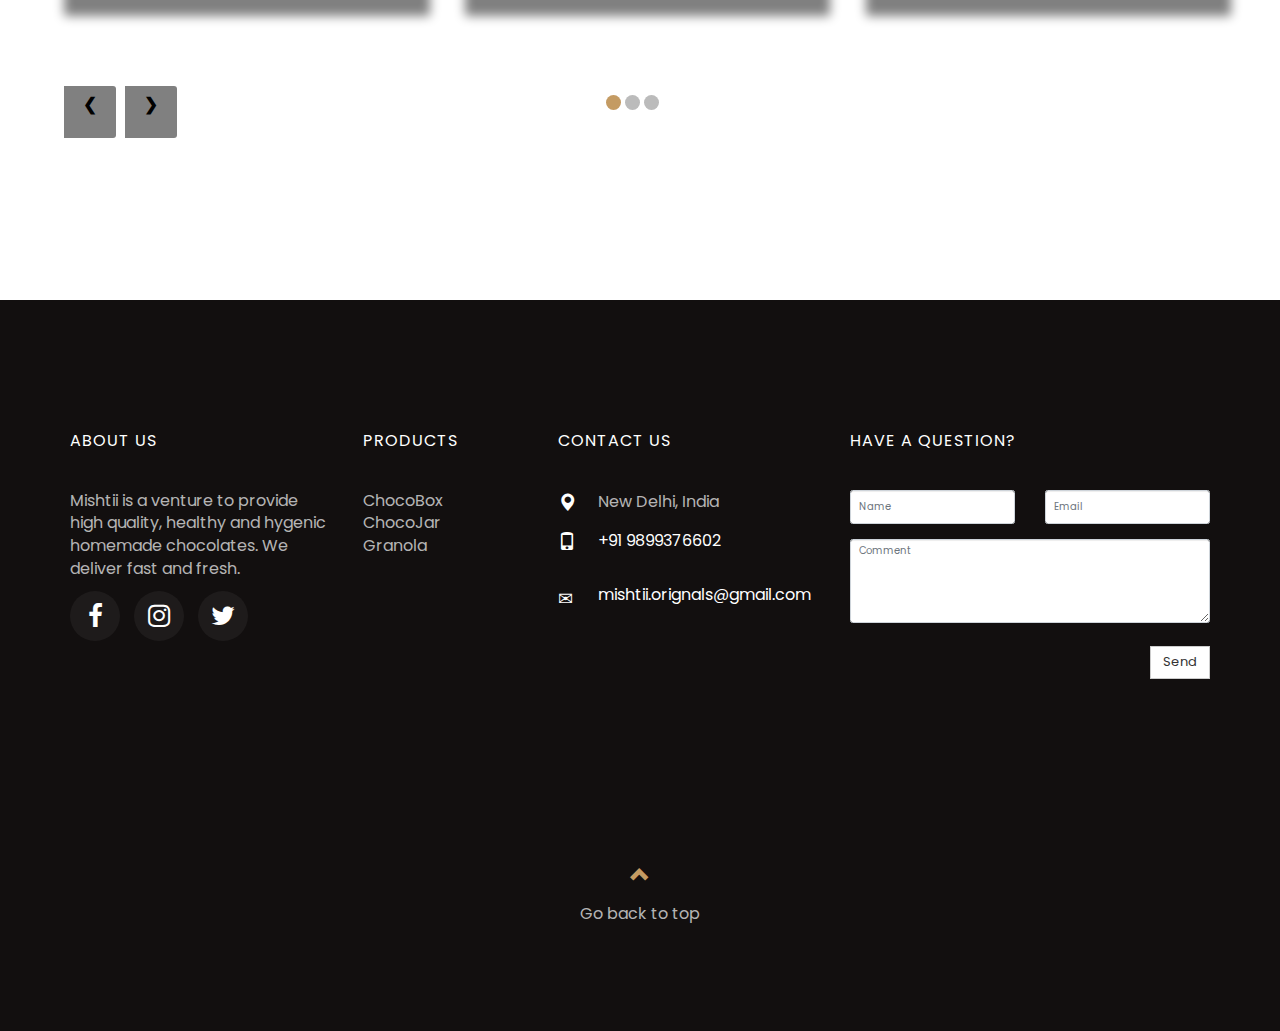
==== commit b9bbbe68: "pincode added" ====
--- a/index.html
+++ b/index.html
@@ -423,7 +423,7 @@
                                                             <p>(Naughty nuts, butterscotch, crazy crackle)- 4 pcs each</p>
                                                             <p class="sizebox">12 pieces<span></span></p>
                                                             <p class="price"><span>&#x20B9
-                                                                410</span></p>
+                                                                400</span></p>
                                                            
                                                         </div>
                                                     </div>
@@ -719,13 +719,21 @@
                                                     
                                                     <div class="w-100"></div>
                                                     
+
+                                                    <div class="col-md-6">
+                                                        <div class="form-group">
+                                                            <label for="pincode">Pincode</label>
+                                                            <input type="text"  id="pincode" class="form-control" placeholder="" name="pincode">
+                                                        </div>
+                                                    </div>
+
                                                     <div class="col-md-6">
                                                         <div class="form-group">
                                                             <label for="phone">Phone</label>
                                                             <input type="text"  id="phone" class="form-control" placeholder="" name="phone">
                                                         </div>
                                                     </div>
-                                                    <div class="col-md-6">
+                                                    <div class="col-md-12">
                                                         <div class="form-group">
                                                             <label for="emailaddress">Email Address</label>
                                                             <input type="email" id="emailaddress" class="form-control" placeholder="" name="email">
